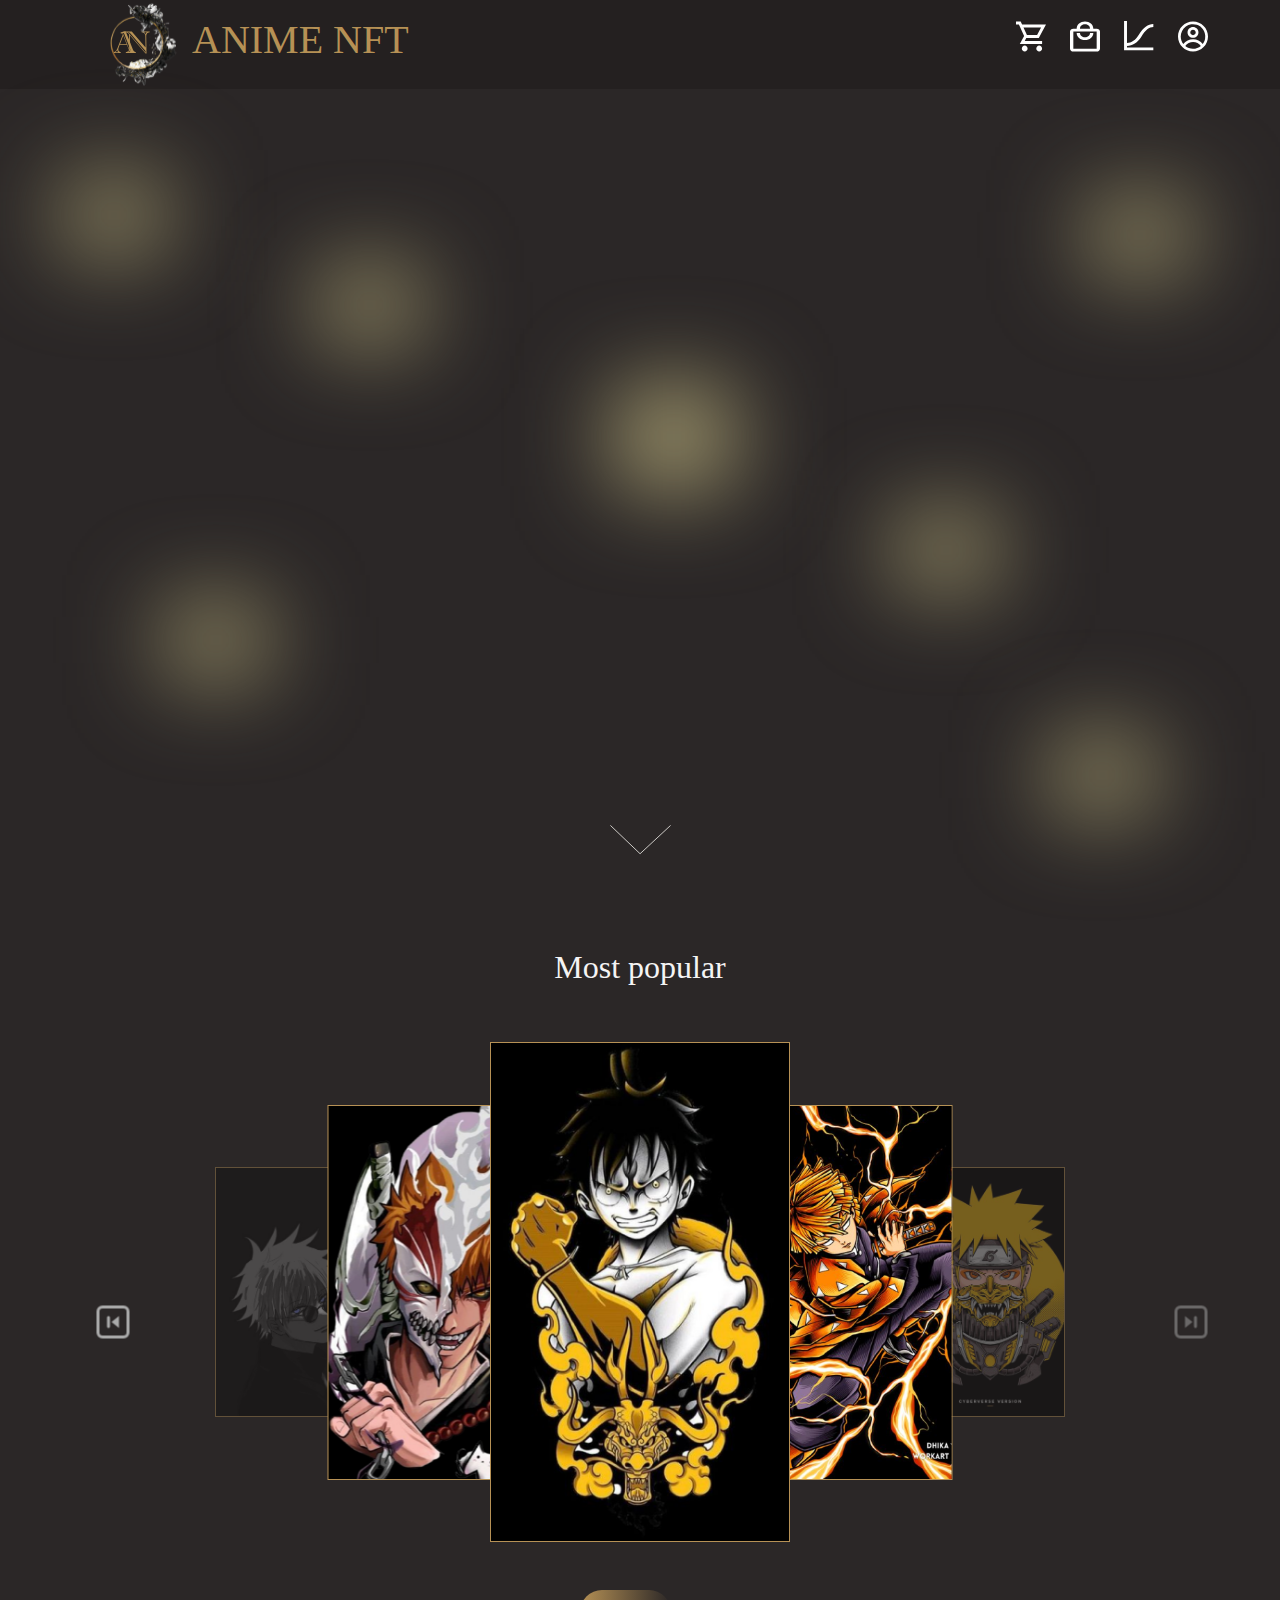
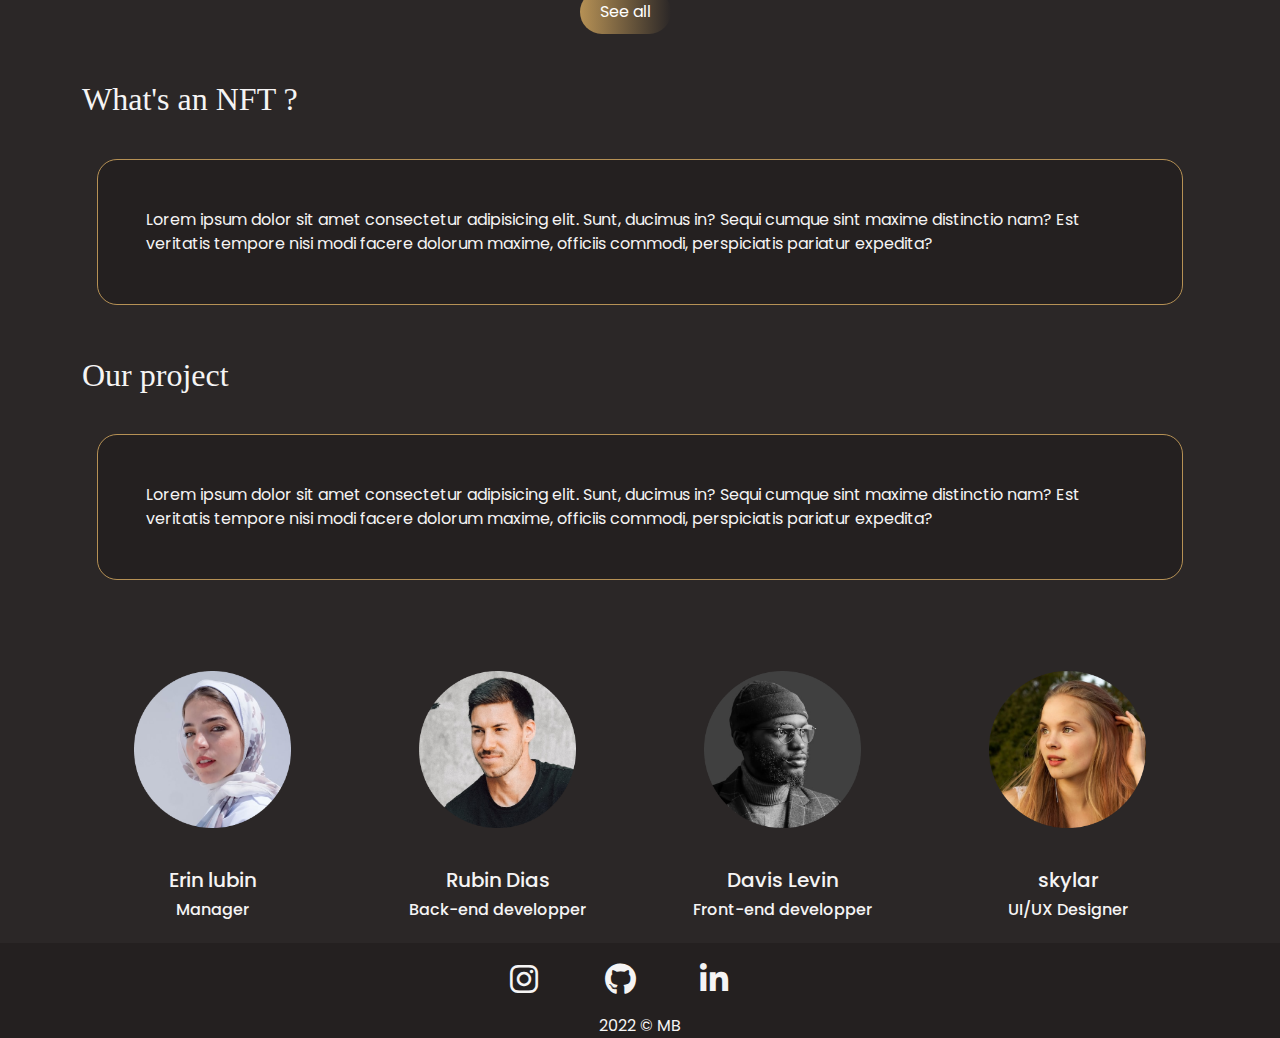
==== index.html @ fd5a93c1 "ajout du market place" ====
<!DOCTYPE html>
<html lang="en">

<head>
    <meta charset="UTF-8">
    <meta http-equiv="X-UA-Compatible" content="IE=edge">
    <meta name="viewport" content="width=device-width, initial-scale=1.0">
    <link rel="stylesheet" href="https://cdnjs.cloudflare.com/ajax/libs/font-awesome/6.1.1/css/all.min.css">
    <link rel="stylesheet" href="css/boostrap.css">
    <link rel="stylesheet" href="css/carousel.css" />
    <link rel="stylesheet" href="css/style.css">
    <title>Page d'accueil</title>
</head>

<body>
    <header class="position-relative">
        <nav class="mb-5">
            <div class="container  d-flex justify-content-between align-items-center ">
                <div class="d-flex align-items-center"> <img src="img/my-logo.svg" alt="logo">
                    <h1>Anime nft</h1>
                </div>
                <input type="checkbox" id="burger">
                <ul class="list-unstyled d-flex align-items-center gap-4">
                    <li><a href="#"><svg width="47" height="47" viewBox="0 0 47 47" fill="none"
                                xmlns="http://www.w3.org/2000/svg">
                                <path
                                    d="M13.6232 47C12.3744 47 11.3057 46.5402 10.4172 45.6206C9.52715 44.6994 9.08213 43.5925 9.08213 42.3C9.08213 41.0075 9.52715 39.9007 10.4172 38.9795C11.3057 38.0598 12.3744 37.6 13.6232 37.6C14.872 37.6 15.9406 38.0598 16.8292 38.9795C17.7192 39.9007 18.1643 41.0075 18.1643 42.3C18.1643 43.5925 17.7192 44.6994 16.8292 45.6206C15.9406 46.5402 14.872 47 13.6232 47ZM36.3285 47C35.0797 47 34.011 46.5402 33.1225 45.6206C32.2325 44.6994 31.7874 43.5925 31.7874 42.3C31.7874 41.0075 32.2325 39.9007 33.1225 38.9795C34.011 38.0598 35.0797 37.6 36.3285 37.6C37.5773 37.6 38.6467 38.0598 39.5368 38.9795C40.4253 39.9007 40.8696 41.0075 40.8696 42.3C40.8696 43.5925 40.4253 44.6994 39.5368 45.6206C38.6467 46.5402 37.5773 47 36.3285 47ZM11.6932 9.4L17.1425 21.15H33.0362L39.2802 9.4H11.6932ZM5.96014 35.25L12.715 22.56L4.54106 4.7H0V0H7.37923L9.53623 4.7H47L35.7041 25.85H16.1208L13.6232 30.55H40.8696V35.25H5.96014Z"
                                    fill="currentColor" />
                            </svg>
                        </a></li>

                    <li><a href="#"><svg width="47" height="47" viewBox="0 0 47 47" fill="none"
                                xmlns="http://www.w3.org/2000/svg">
                                <path
                                    d="M41.7778 11.1905H36.5556C36.5556 4.92381 30.8111 0 23.5 0C16.1889 0 10.4444 4.92381 10.4444 11.1905H5.22222C2.35 11.1905 0 13.2048 0 15.6667V42.5238C0 44.9857 2.35 47 5.22222 47H41.7778C44.65 47 47 44.9857 47 42.5238V15.6667C47 13.2048 44.65 11.1905 41.7778 11.1905ZM23.5 4.47619C27.9389 4.47619 31.3333 7.38571 31.3333 11.1905H15.6667C15.6667 7.38571 19.0611 4.47619 23.5 4.47619ZM41.7778 42.5238H5.22222V15.6667H41.7778V42.5238ZM23.5 24.619C19.0611 24.619 15.6667 21.7095 15.6667 17.9048H10.4444C10.4444 24.1714 16.1889 29.0952 23.5 29.0952C30.8111 29.0952 36.5556 24.1714 36.5556 17.9048H31.3333C31.3333 21.7095 27.9389 24.619 23.5 24.619Z"
                                    fill="currentColor" />
                            </svg>
                        </a></li>
                    <li><a href="#"><svg width="44" height="44" viewBox="0 0 47 47" fill="none"
                                xmlns="http://www.w3.org/2000/svg">
                                <path
                                    d="M4.68095 39.0711V41.3638H45.9492V45.9492H0.0955811V0.09552H4.68095V34.4858C11.559 34.4858 18.437 29.9004 23.2517 21.6467C30.1297 10.1833 37.6956 4.68089 45.9492 4.68089V9.26625C39.5297 9.26625 33.3395 14.0809 27.3785 24.1687C21.4175 33.5687 13.1639 39.0711 4.68095 39.0711Z"
                                    fill="currentColor" />
                            </svg>
                        </a></li>
                    <li><a href="#"><svg width="47" height="47" viewBox="0 0 47 47" fill="none"
                                xmlns="http://www.w3.org/2000/svg">
                                <path fill-rule="evenodd" clip-rule="evenodd"
                                    d="M32.045 17.0909C32.045 19.3573 31.1447 21.5308 29.5421 23.1334C27.9395 24.736 25.766 25.6363 23.4996 25.6363C21.2332 25.6363 19.0596 24.736 17.457 23.1334C15.8544 21.5308 14.9541 19.3573 14.9541 17.0909C14.9541 14.8245 15.8544 12.6509 17.457 11.0483C19.0596 9.44573 21.2332 8.54541 23.4996 8.54541C25.766 8.54541 27.9395 9.44573 29.5421 11.0483C31.1447 12.6509 32.045 14.8245 32.045 17.0909ZM27.7723 17.0909C27.7723 18.2241 27.3221 19.3108 26.5208 20.1121C25.7195 20.9134 24.6328 21.3636 23.4996 21.3636C22.3664 21.3636 21.2796 20.9134 20.4783 20.1121C19.677 19.3108 19.2268 18.2241 19.2268 17.0909C19.2268 15.9577 19.677 14.8709 20.4783 14.0696C21.2796 13.2683 22.3664 12.8181 23.4996 12.8181C24.6328 12.8181 25.7195 13.2683 26.5208 14.0696C27.3221 14.8709 27.7723 15.9577 27.7723 17.0909Z"
                                    fill="currentColor" />
                                <path fill-rule="evenodd" clip-rule="evenodd"
                                    d="M23.5 0C10.5216 0 0 10.5216 0 23.5C0 36.4784 10.5216 47 23.5 47C36.4784 47 47 36.4784 47 23.5C47 10.5216 36.4784 0 23.5 0ZM4.27273 23.5C4.27273 27.965 5.79595 32.0754 8.34891 35.3397C10.1418 32.9852 12.4548 31.0771 15.1072 29.7645C17.7595 28.4518 20.6795 27.7702 23.6389 27.7727C26.56 27.77 29.4432 28.434 32.0688 29.7142C34.6944 30.9945 36.9932 32.8571 38.79 35.1603C40.641 32.7325 41.8873 29.8989 42.4258 26.8938C42.9643 23.8887 42.7795 20.7986 41.8866 17.8792C40.9937 14.9597 39.4185 12.2949 37.2913 10.1051C35.164 7.91529 32.5459 6.26352 29.6535 5.28645C26.7612 4.30938 23.6777 4.0351 20.6583 4.48631C17.6389 4.93751 14.7704 6.10122 12.29 7.88116C9.80964 9.6611 7.78878 12.0061 6.39463 14.7221C5.00047 17.4381 4.27311 20.4471 4.27273 23.5ZM23.5 42.7273C19.0862 42.7339 14.8056 41.2155 11.3825 38.4289C12.7604 36.4565 14.5942 34.8461 16.7281 33.7346C18.8621 32.6232 21.2329 32.0437 23.6389 32.0455C26.0148 32.0436 28.357 32.6085 30.4708 33.6935C32.5846 34.7785 34.4091 36.3521 35.7926 38.2836C32.343 41.1607 27.9919 42.7336 23.5 42.7273Z"
                                    fill="currentColor" />
                            </svg>
                        </a></li>
                </ul>
            </div>
        </nav>

        <div class="container">
            <div class="blur"></div>
            <div class="blur"></div>
            <div class="blur"></div>
            <div class="blur"></div>
            <div class="blur"></div>
            <div class="blur"></div>
            <div class="blur"></div>


            <div id="text-header">
                <p class="anim-txt"></p>
                <p class="anim-txt"></p>
                <p class="anim-txt"></p>
            </div>
        </div>
        <img id="flèche" src="img/flèche_bas.svg" alt="flèche vers le bas">
    </header>
    <main>
        <section id="populaires" class="container">
            <div class="row">
                <h2 class="text-center mt-5">Most popular</h2>
                <div class="carousel mt-5 mb-5"></div>
            </div>
            <a class="main-btn" href="#">See all</a>
        </section>
        <section id="description" class="container">
            <h2>What's an NFT ?</h2>
            <article>
                <p class="boxs p-5">Lorem ipsum dolor sit amet consectetur adipisicing elit. Sunt, ducimus in? Sequi cumque sint maxime
                    distinctio nam? Est veritatis tempore nisi modi facere dolorum maxime, officiis commodi,
                    perspiciatis pariatur expedita?</p>
            </article>
            <h2>Our project</h2>
            <article>

                <p class="boxs p-5">Lorem ipsum dolor sit amet consectetur adipisicing elit. Sunt, ducimus in? Sequi cumque sint maxime
                    distinctio nam? Est veritatis tempore nisi modi facere dolorum maxime, officiis commodi,
                    perspiciatis pariatur expedita?</p>
            </article>
        </section>
        <section id="team" class="container">
            <ul class="list-unstyled row team-mob">
                <li class=" col-12 col-md-6 col-lg-3 text-center">
                    <img src="img/team/erin.png" alt="team-worker">
                    <h3>Erin lubin</h3>
                    <h4>Manager</h4>
                </li>
                <li class=" col-12 col-md-6 col-lg-3 text-center">
                    <img src="img/team/ruben.png" alt="team-worker">
                    <h3>Rubin Dias</h3>
                    <h4>Back-end developper</h4>
                </li>
                <li class=" col-12 col-md-6 col-lg-3 text-center">
                    <img src="img/team/davis.png" alt="team-worker">
                    <h3>Davis Levin</h3>
                    <h4>Front-end developper</h4>
                </li>
                <li class=" col-12 col-md-6 col-lg-3 text-center">
                    <img src="img/team/skylar.png" alt="team-worker">
                    <h3>skylar</h3>
                    <h4>UI/UX Designer</h4>
                </li>
            </ul>
        </section>
    </main>
    <footer>
        <div class="container">
        <ul class="list-unstyled row justify-content-center align-items-center">
            <li class="col-1"><i class="fa-brands fa-instagram"></i></li>
            <li class="col-1"><i class="fa-brands fa-github"></i></li>
            <li class="col-1"><i class="fa-brands fa-linkedin-in"></i></li>
        </ul>
        <p class="text-center">2022 © MB</p>
    </div>
    </footer>
    <script src="Js/script.js"></script>
    <script src="Js/carousel.js"></script>
    <script src="Js/TypeScript.js"></script>
</body>

</html>
---- css/boostrap.css ----
@charset "UTF-8";/*!
 * Bootstrap  v5.3.0-alpha1 (https://getbootstrap.com/)
 * Copyright 2011-2022 The Bootstrap Authors
 * Licensed under MIT (https://github.com/twbs/bootstrap/blob/main/LICENSE)
 */:root,[data-bs-theme=light]{--bs-blue:#0d6efd;--bs-indigo:#6610f2;--bs-purple:#6f42c1;--bs-pink:#d63384;--bs-red:#dc3545;--bs-orange:#fd7e14;--bs-yellow:#ffc107;--bs-green:#198754;--bs-teal:#20c997;--bs-cyan:#0dcaf0;--bs-black:#000;--bs-white:#fff;--bs-gray:#6c757d;--bs-gray-dark:#343a40;--bs-gray-100:#f8f9fa;--bs-gray-200:#e9ecef;--bs-gray-300:#dee2e6;--bs-gray-400:#ced4da;--bs-gray-500:#adb5bd;--bs-gray-600:#6c757d;--bs-gray-700:#495057;--bs-gray-800:#343a40;--bs-gray-900:#212529;--bs-primary:#0d6efd;--bs-secondary:#6c757d;--bs-success:#198754;--bs-info:#0dcaf0;--bs-warning:#ffc107;--bs-danger:#dc3545;--bs-light:#f8f9fa;--bs-dark:#212529;--bs-primary-rgb:13,110,253;--bs-secondary-rgb:108,117,125;--bs-success-rgb:25,135,84;--bs-info-rgb:13,202,240;--bs-warning-rgb:255,193,7;--bs-danger-rgb:220,53,69;--bs-light-rgb:248,249,250;--bs-dark-rgb:33,37,41;--bs-primary-text:#0a58ca;--bs-secondary-text:#6c757d;--bs-success-text:#146c43;--bs-info-text:#087990;--bs-warning-text:#997404;--bs-danger-text:#b02a37;--bs-light-text:#6c757d;--bs-dark-text:#495057;--bs-primary-bg-subtle:#cfe2ff;--bs-secondary-bg-subtle:#f8f9fa;--bs-success-bg-subtle:#d1e7dd;--bs-info-bg-subtle:#cff4fc;--bs-warning-bg-subtle:#fff3cd;--bs-danger-bg-subtle:#f8d7da;--bs-light-bg-subtle:#fcfcfd;--bs-dark-bg-subtle:#ced4da;--bs-primary-border-subtle:#9ec5fe;--bs-secondary-border-subtle:#e9ecef;--bs-success-border-subtle:#a3cfbb;--bs-info-border-subtle:#9eeaf9;--bs-warning-border-subtle:#ffe69c;--bs-danger-border-subtle:#f1aeb5;--bs-light-border-subtle:#e9ecef;--bs-dark-border-subtle:#adb5bd;--bs-white-rgb:255,255,255;--bs-black-rgb:0,0,0;--bs-body-color-rgb:33,37,41;--bs-body-bg-rgb:255,255,255;--bs-font-sans-serif:system-ui,-apple-system,"Segoe UI",Roboto,"Helvetica Neue","Noto Sans","Liberation Sans",Arial,sans-serif,"Apple Color Emoji","Segoe UI Emoji","Segoe UI Symbol","Noto Color Emoji";--bs-font-monospace:SFMono-Regular,Menlo,Monaco,Consolas,"Liberation Mono","Courier New",monospace;--bs-gradient:linear-gradient(180deg, rgba(255, 255, 255, 0.15), rgba(255, 255, 255, 0));--bs-body-font-family:var(--bs-font-sans-serif);--bs-body-font-size:1rem;--bs-body-font-weight:400;--bs-body-line-height:1.5;--bs-body-color:#212529;--bs-emphasis-color:#000;--bs-emphasis-color-rgb:0,0,0;--bs-secondary-color:rgba(33, 37, 41, 0.75);--bs-secondary-color-rgb:33,37,41;--bs-secondary-bg:#e9ecef;--bs-secondary-bg-rgb:233,236,239;--bs-tertiary-color:rgba(33, 37, 41, 0.5);--bs-tertiary-color-rgb:33,37,41;--bs-tertiary-bg:#f8f9fa;--bs-tertiary-bg-rgb:248,249,250;--bs-body-bg:#fff;--bs-body-bg-rgb:255,255,255;--bs-link-color:#0d6efd;--bs-link-color-rgb:13,110,253;--bs-link-decoration:underline;--bs-link-hover-color:#0a58ca;--bs-link-hover-color-rgb:10,88,202;--bs-code-color:#d63384;--bs-highlight-bg:#fff3cd;--bs-border-width:1px;--bs-border-style:solid;--bs-border-color:#dee2e6;--bs-border-color-translucent:rgba(0, 0, 0, 0.175);--bs-border-radius:0.375rem;--bs-border-radius-sm:0.25rem;--bs-border-radius-lg:0.5rem;--bs-border-radius-xl:1rem;--bs-border-radius-2xl:2rem;--bs-border-radius-pill:50rem;--bs-box-shadow:0 0.5rem 1rem rgba(var(--bs-body-color-rgb), 0.15);--bs-box-shadow-sm:0 0.125rem 0.25rem rgba(var(--bs-body-color-rgb), 0.075);--bs-box-shadow-lg:0 1rem 3rem rgba(var(--bs-body-color-rgb), 0.175);--bs-box-shadow-inset:inset 0 1px 2px rgba(var(--bs-body-color-rgb), 0.075);--bs-emphasis-color:#000;--bs-form-control-bg:var(--bs-body-bg);--bs-form-control-disabled-bg:var(--bs-secondary-bg);--bs-highlight-bg:#fff3cd;--bs-breakpoint-xs:0;--bs-breakpoint-sm:576px;--bs-breakpoint-md:768px;--bs-breakpoint-lg:992px;--bs-breakpoint-xl:1200px;--bs-breakpoint-xxl:1400px}[data-bs-theme=dark]{--bs-body-color:#adb5bd;--bs-body-color-rgb:173,181,189;--bs-body-bg:#212529;--bs-body-bg-rgb:33,37,41;--bs-emphasis-color:#f8f9fa;--bs-emphasis-color-rgb:248,249,250;--bs-secondary-color:rgba(173, 181, 189, 0.75);--bs-secondary-color-rgb:173,181,189;--bs-secondary-bg:#343a40;--bs-secondary-bg-rgb:52,58,64;--bs-tertiary-color:rgba(173, 181, 189, 0.5);--bs-tertiary-color-rgb:173,181,189;--bs-tertiary-bg:#2b3035;--bs-tertiary-bg-rgb:43,48,53;--bs-emphasis-color:#fff;--bs-primary-text:#6ea8fe;--bs-secondary-text:#dee2e6;--bs-success-text:#75b798;--bs-info-text:#6edff6;--bs-warning-text:#ffda6a;--bs-danger-text:#ea868f;--bs-light-text:#f8f9fa;--bs-dark-text:#dee2e6;--bs-primary-bg-subtle:#031633;--bs-secondary-bg-subtle:#212529;--bs-success-bg-subtle:#051b11;--bs-info-bg-subtle:#032830;--bs-warning-bg-subtle:#332701;--bs-danger-bg-subtle:#2c0b0e;--bs-light-bg-subtle:#343a40;--bs-dark-bg-subtle:#1a1d20;--bs-primary-border-subtle:#084298;--bs-secondary-border-subtle:#495057;--bs-success-border-subtle:#0f5132;--bs-info-border-subtle:#055160;--bs-warning-border-subtle:#664d03;--bs-danger-border-subtle:#842029;--bs-light-border-subtle:#495057;--bs-dark-border-subtle:#343a40;--bs-heading-color:#fff;--bs-link-color:#6ea8fe;--bs-link-hover-color:#9ec5fe;--bs-link-color-rgb:110,168,254;--bs-link-hover-color-rgb:158,197,254;--bs-code-color:#e685b5;--bs-border-color:#495057;--bs-border-color-translucent:rgba(255, 255, 255, 0.15)}*,::after,::before{box-sizing:border-box}@media (prefers-reduced-motion:no-preference){:root{scroll-behavior:smooth}}body{margin:0;font-family:var(--bs-body-font-family);font-size:var(--bs-body-font-size);font-weight:var(--bs-body-font-weight);line-height:var(--bs-body-line-height);color:var(--bs-body-color);text-align:var(--bs-body-text-align);background-color:var(--bs-body-bg);-webkit-text-size-adjust:100%;-webkit-tap-highlight-color:transparent}hr{margin:1rem 0;color:inherit;border:0;border-top:var(--bs-border-width) solid;opacity:.25}.h1,.h2,.h3,.h4,.h5,.h6,h1,h2,h3,h4,h5,h6{margin-top:0;margin-bottom:.5rem;font-weight:500;line-height:1.2;color:var(--bs-heading-color,inherit)}.h1,h1{font-size:calc(1.375rem + 1.5vw)}@media (min-width:1200px){.h1,h1{font-size:2.5rem}}.h2,h2{font-size:calc(1.325rem + .9vw)}@media (min-width:1200px){.h2,h2{font-size:2rem}}.h3,h3{font-size:calc(1.3rem + .6vw)}@media (min-width:1200px){.h3,h3{font-size:1.75rem}}.h4,h4{font-size:calc(1.275rem + .3vw)}@media (min-width:1200px){.h4,h4{font-size:1.5rem}}.h5,h5{font-size:1.25rem}.h6,h6{font-size:1rem}p{margin-top:0;margin-bottom:1rem}abbr[title]{-webkit-text-decoration:underline dotted;text-decoration:underline dotted;cursor:help;-webkit-text-decoration-skip-ink:none;text-decoration-skip-ink:none}address{margin-bottom:1rem;font-style:normal;line-height:inherit}ol,ul{padding-left:2rem}dl,ol,ul{margin-top:0;margin-bottom:1rem}ol ol,ol ul,ul ol,ul ul{margin-bottom:0}dt{font-weight:700}dd{margin-bottom:.5rem;margin-left:0}blockquote{margin:0 0 1rem}b,strong{font-weight:bolder}.small,small{font-size:.875em}.mark,mark{padding:.1875em;background-color:var(--bs-highlight-bg)}sub,sup{position:relative;font-size:.75em;line-height:0;vertical-align:baseline}sub{bottom:-.25em}sup{top:-.5em}a{color:rgba(var(--bs-link-color-rgb),var(--bs-link-opacity,1));text-decoration:underline}a:hover{--bs-link-color-rgb:var(--bs-link-hover-color-rgb)}a:not([href]):not([class]),a:not([href]):not([class]):hover{color:inherit;text-decoration:none}code,kbd,pre,samp{font-family:var(--bs-font-monospace);font-size:1em}pre{display:block;margin-top:0;margin-bottom:1rem;overflow:auto;font-size:.875em}pre code{font-size:inherit;color:inherit;word-break:normal}code{font-size:.875em;color:var(--bs-code-color);word-wrap:break-word}a>code{color:inherit}kbd{padding:.1875rem .375rem;font-size:.875em;color:var(--bs-body-bg);background-color:var(--bs-body-color);border-radius:.25rem}kbd kbd{padding:0;font-size:1em}figure{margin:0 0 1rem}img,svg{vertical-align:middle}table{caption-side:bottom;border-collapse:collapse}caption{padding-top:.5rem;padding-bottom:.5rem;color:var(--bs-secondary-color);text-align:left}th{text-align:inherit;text-align:-webkit-match-parent}tbody,td,tfoot,th,thead,tr{border-color:inherit;border-style:solid;border-width:0}label{display:inline-block}button{border-radius:0}button:focus:not(:focus-visible){outline:0}button,input,optgroup,select,textarea{margin:0;font-family:inherit;font-size:inherit;line-height:inherit}button,select{text-transform:none}[role=button]{cursor:pointer}select{word-wrap:normal}select:disabled{opacity:1}[list]:not([type=date]):not([type=datetime-local]):not([type=month]):not([type=week]):not([type=time])::-webkit-calendar-picker-indicator{display:none!important}[type=button],[type=reset],[type=submit],button{-webkit-appearance:button}[type=button]:not(:disabled),[type=reset]:not(:disabled),[type=submit]:not(:disabled),button:not(:disabled){cursor:pointer}::-moz-focus-inner{padding:0;border-style:none}textarea{resize:vertical}fieldset{min-width:0;padding:0;margin:0;border:0}legend{float:left;width:100%;padding:0;margin-bottom:.5rem;font-size:calc(1.275rem + .3vw);line-height:inherit}@media (min-width:1200px){legend{font-size:1.5rem}}legend+*{clear:left}::-webkit-datetime-edit-day-field,::-webkit-datetime-edit-fields-wrapper,::-webkit-datetime-edit-hour-field,::-webkit-datetime-edit-minute,::-webkit-datetime-edit-month-field,::-webkit-datetime-edit-text,::-webkit-datetime-edit-year-field{padding:0}::-webkit-inner-spin-button{height:auto}[type=search]{outline-offset:-2px;-webkit-appearance:textfield}::-webkit-search-decoration{-webkit-appearance:none}::-webkit-color-swatch-wrapper{padding:0}::-webkit-file-upload-button{font:inherit;-webkit-appearance:button}::file-selector-button{font:inherit;-webkit-appearance:button}output{display:inline-block}iframe{border:0}summary{display:list-item;cursor:pointer}progress{vertical-align:baseline}[hidden]{display:none!important}.lead{font-size:1.25rem;font-weight:300}.display-1{font-size:calc(1.625rem + 4.5vw);font-weight:300;line-height:1.2}@media (min-width:1200px){.display-1{font-size:5rem}}.display-2{font-size:calc(1.575rem + 3.9vw);font-weight:300;line-height:1.2}@media (min-width:1200px){.display-2{font-size:4.5rem}}.display-3{font-size:calc(1.525rem + 3.3vw);font-weight:300;line-height:1.2}@media (min-width:1200px){.display-3{font-size:4rem}}.display-4{font-size:calc(1.475rem + 2.7vw);font-weight:300;line-height:1.2}@media (min-width:1200px){.display-4{font-size:3.5rem}}.display-5{font-size:calc(1.425rem + 2.1vw);font-weight:300;line-height:1.2}@media (min-width:1200px){.display-5{font-size:3rem}}.display-6{font-size:calc(1.375rem + 1.5vw);font-weight:300;line-height:1.2}@media (min-width:1200px){.display-6{font-size:2.5rem}}.list-unstyled{padding-left:0;list-style:none}.list-inline{padding-left:0;list-style:none}.list-inline-item{display:inline-block}.list-inline-item:not(:last-child){margin-right:.5rem}.initialism{font-size:.875em;text-transform:uppercase}.blockquote{margin-bottom:1rem;font-size:1.25rem}.blockquote>:last-child{margin-bottom:0}.blockquote-footer{margin-top:-1rem;margin-bottom:1rem;font-size:.875em;color:#6c757d}.blockquote-footer::before{content:"— "}.img-fluid{max-width:100%;height:auto}.img-thumbnail{padding:.25rem;background-color:var(--bs-body-bg);border:var(--bs-border-width) solid var(--bs-border-color);border-radius:var(--bs-border-radius);max-width:100%;height:auto}.figure{display:inline-block}.figure-img{margin-bottom:.5rem;line-height:1}.figure-caption{font-size:.875em;color:var(--bs-secondary-color)}.container,.container-fluid,.container-lg,.container-md,.container-sm,.container-xl,.container-xxl{--bs-gutter-x:1.5rem;--bs-gutter-y:0;width:100%;padding-right:calc(var(--bs-gutter-x) * .5);padding-left:calc(var(--bs-gutter-x) * .5);margin-right:auto;margin-left:auto}@media (min-width:576px){.container,.container-sm{max-width:540px}}@media (min-width:768px){.container,.container-md,.container-sm{max-width:720px}}@media (min-width:992px){.container,.container-lg,.container-md,.container-sm{max-width:960px}}@media (min-width:1200px){.container,.container-lg,.container-md,.container-sm,.container-xl{max-width:1140px}}@media (min-width:1400px){.container,.container-lg,.container-md,.container-sm,.container-xl,.container-xxl{max-width:1320px}}.row{--bs-gutter-x:1.5rem;--bs-gutter-y:0;display:flex;flex-wrap:wrap;margin-top:calc(-1 * var(--bs-gutter-y));margin-right:calc(-.5 * var(--bs-gutter-x));margin-left:calc(-.5 * var(--bs-gutter-x))}.row>*{flex-shrink:0;width:100%;max-width:100%;padding-right:calc(var(--bs-gutter-x) * .5);padding-left:calc(var(--bs-gutter-x) * .5);margin-top:var(--bs-gutter-y)}.col{flex:1 0 0%}.row-cols-auto>*{flex:0 0 auto;width:auto}.row-cols-1>*{flex:0 0 auto;width:100%}.row-cols-2>*{flex:0 0 auto;width:50%}.row-cols-3>*{flex:0 0 auto;width:33.3333333333%}.row-cols-4>*{flex:0 0 auto;width:25%}.row-cols-5>*{flex:0 0 auto;width:20%}.row-cols-6>*{flex:0 0 auto;width:16.6666666667%}.col-auto{flex:0 0 auto;width:auto}.col-1{flex:0 0 auto;width:8.33333333%}.col-2{flex:0 0 auto;width:16.66666667%}.col-3{flex:0 0 auto;width:25%}.col-4{flex:0 0 auto;width:33.33333333%}.col-5{flex:0 0 auto;width:41.66666667%}.col-6{flex:0 0 auto;width:50%}.col-7{flex:0 0 auto;width:58.33333333%}.col-8{flex:0 0 auto;width:66.66666667%}.col-9{flex:0 0 auto;width:75%}.col-10{flex:0 0 auto;width:83.33333333%}.col-11{flex:0 0 auto;width:91.66666667%}.col-12{flex:0 0 auto;width:100%}.offset-1{margin-left:8.33333333%}.offset-2{margin-left:16.66666667%}.offset-3{margin-left:25%}.offset-4{margin-left:33.33333333%}.offset-5{margin-left:41.66666667%}.offset-6{margin-left:50%}.offset-7{margin-left:58.33333333%}.offset-8{margin-left:66.66666667%}.offset-9{margin-left:75%}.offset-10{margin-left:83.33333333%}.offset-11{margin-left:91.66666667%}.g-0,.gx-0{--bs-gutter-x:0}.g-0,.gy-0{--bs-gutter-y:0}.g-1,.gx-1{--bs-gutter-x:0.25rem}.g-1,.gy-1{--bs-gutter-y:0.25rem}.g-2,.gx-2{--bs-gutter-x:0.5rem}.g-2,.gy-2{--bs-gutter-y:0.5rem}.g-3,.gx-3{--bs-gutter-x:1rem}.g-3,.gy-3{--bs-gutter-y:1rem}.g-4,.gx-4{--bs-gutter-x:1.5rem}.g-4,.gy-4{--bs-gutter-y:1.5rem}.g-5,.gx-5{--bs-gutter-x:3rem}.g-5,.gy-5{--bs-gutter-y:3rem}@media (min-width:576px){.col-sm{flex:1 0 0%}.row-cols-sm-auto>*{flex:0 0 auto;width:auto}.row-cols-sm-1>*{flex:0 0 auto;width:100%}.row-cols-sm-2>*{flex:0 0 auto;width:50%}.row-cols-sm-3>*{flex:0 0 auto;width:33.3333333333%}.row-cols-sm-4>*{flex:0 0 auto;width:25%}.row-cols-sm-5>*{flex:0 0 auto;width:20%}.row-cols-sm-6>*{flex:0 0 auto;width:16.6666666667%}.col-sm-auto{flex:0 0 auto;width:auto}.col-sm-1{flex:0 0 auto;width:8.33333333%}.col-sm-2{flex:0 0 auto;width:16.66666667%}.col-sm-3{flex:0 0 auto;width:25%}.col-sm-4{flex:0 0 auto;width:33.33333333%}.col-sm-5{flex:0 0 auto;width:41.66666667%}.col-sm-6{flex:0 0 auto;width:50%}.col-sm-7{flex:0 0 auto;width:58.33333333%}.col-sm-8{flex:0 0 auto;width:66.66666667%}.col-sm-9{flex:0 0 auto;width:75%}.col-sm-10{flex:0 0 auto;width:83.33333333%}.col-sm-11{flex:0 0 auto;width:91.66666667%}.col-sm-12{flex:0 0 auto;width:100%}.offset-sm-0{margin-left:0}.offset-sm-1{margin-left:8.33333333%}.offset-sm-2{margin-left:16.66666667%}.offset-sm-3{margin-left:25%}.offset-sm-4{margin-left:33.33333333%}.offset-sm-5{margin-left:41.66666667%}.offset-sm-6{margin-left:50%}.offset-sm-7{margin-left:58.33333333%}.offset-sm-8{margin-left:66.66666667%}.offset-sm-9{margin-left:75%}.offset-sm-10{margin-left:83.33333333%}.offset-sm-11{margin-left:91.66666667%}.g-sm-0,.gx-sm-0{--bs-gutter-x:0}.g-sm-0,.gy-sm-0{--bs-gutter-y:0}.g-sm-1,.gx-sm-1{--bs-gutter-x:0.25rem}.g-sm-1,.gy-sm-1{--bs-gutter-y:0.25rem}.g-sm-2,.gx-sm-2{--bs-gutter-x:0.5rem}.g-sm-2,.gy-sm-2{--bs-gutter-y:0.5rem}.g-sm-3,.gx-sm-3{--bs-gutter-x:1rem}.g-sm-3,.gy-sm-3{--bs-gutter-y:1rem}.g-sm-4,.gx-sm-4{--bs-gutter-x:1.5rem}.g-sm-4,.gy-sm-4{--bs-gutter-y:1.5rem}.g-sm-5,.gx-sm-5{--bs-gutter-x:3rem}.g-sm-5,.gy-sm-5{--bs-gutter-y:3rem}}@media (min-width:768px){.col-md{flex:1 0 0%}.row-cols-md-auto>*{flex:0 0 auto;width:auto}.row-cols-md-1>*{flex:0 0 auto;width:100%}.row-cols-md-2>*{flex:0 0 auto;width:50%}.row-cols-md-3>*{flex:0 0 auto;width:33.3333333333%}.row-cols-md-4>*{flex:0 0 auto;width:25%}.row-cols-md-5>*{flex:0 0 auto;width:20%}.row-cols-md-6>*{flex:0 0 auto;width:16.6666666667%}.col-md-auto{flex:0 0 auto;width:auto}.col-md-1{flex:0 0 auto;width:8.33333333%}.col-md-2{flex:0 0 auto;width:16.66666667%}.col-md-3{flex:0 0 auto;width:25%}.col-md-4{flex:0 0 auto;width:33.33333333%}.col-md-5{flex:0 0 auto;width:41.66666667%}.col-md-6{flex:0 0 auto;width:50%}.col-md-7{flex:0 0 auto;width:58.33333333%}.col-md-8{flex:0 0 auto;width:66.66666667%}.col-md-9{flex:0 0 auto;width:75%}.col-md-10{flex:0 0 auto;width:83.33333333%}.col-md-11{flex:0 0 auto;width:91.66666667%}.col-md-12{flex:0 0 auto;width:100%}.offset-md-0{margin-left:0}.offset-md-1{margin-left:8.33333333%}.offset-md-2{margin-left:16.66666667%}.offset-md-3{margin-left:25%}.offset-md-4{margin-left:33.33333333%}.offset-md-5{margin-left:41.66666667%}.offset-md-6{margin-left:50%}.offset-md-7{margin-left:58.33333333%}.offset-md-8{margin-left:66.66666667%}.offset-md-9{margin-left:75%}.offset-md-10{margin-left:83.33333333%}.offset-md-11{margin-left:91.66666667%}.g-md-0,.gx-md-0{--bs-gutter-x:0}.g-md-0,.gy-md-0{--bs-gutter-y:0}.g-md-1,.gx-md-1{--bs-gutter-x:0.25rem}.g-md-1,.gy-md-1{--bs-gutter-y:0.25rem}.g-md-2,.gx-md-2{--bs-gutter-x:0.5rem}.g-md-2,.gy-md-2{--bs-gutter-y:0.5rem}.g-md-3,.gx-md-3{--bs-gutter-x:1rem}.g-md-3,.gy-md-3{--bs-gutter-y:1rem}.g-md-4,.gx-md-4{--bs-gutter-x:1.5rem}.g-md-4,.gy-md-4{--bs-gutter-y:1.5rem}.g-md-5,.gx-md-5{--bs-gutter-x:3rem}.g-md-5,.gy-md-5{--bs-gutter-y:3rem}}@media (min-width:992px){.col-lg{flex:1 0 0%}.row-cols-lg-auto>*{flex:0 0 auto;width:auto}.row-cols-lg-1>*{flex:0 0 auto;width:100%}.row-cols-lg-2>*{flex:0 0 auto;width:50%}.row-cols-lg-3>*{flex:0 0 auto;width:33.3333333333%}.row-cols-lg-4>*{flex:0 0 auto;width:25%}.row-cols-lg-5>*{flex:0 0 auto;width:20%}.row-cols-lg-6>*{flex:0 0 auto;width:16.6666666667%}.col-lg-auto{flex:0 0 auto;width:auto}.col-lg-1{flex:0 0 auto;width:8.33333333%}.col-lg-2{flex:0 0 auto;width:16.66666667%}.col-lg-3{flex:0 0 auto;width:25%}.col-lg-4{flex:0 0 auto;width:33.33333333%}.col-lg-5{flex:0 0 auto;width:41.66666667%}.col-lg-6{flex:0 0 auto;width:50%}.col-lg-7{flex:0 0 auto;width:58.33333333%}.col-lg-8{flex:0 0 auto;width:66.66666667%}.col-lg-9{flex:0 0 auto;width:75%}.col-lg-10{flex:0 0 auto;width:83.33333333%}.col-lg-11{flex:0 0 auto;width:91.66666667%}.col-lg-12{flex:0 0 auto;width:100%}.offset-lg-0{margin-left:0}.offset-lg-1{margin-left:8.33333333%}.offset-lg-2{margin-left:16.66666667%}.offset-lg-3{margin-left:25%}.offset-lg-4{margin-left:33.33333333%}.offset-lg-5{margin-left:41.66666667%}.offset-lg-6{margin-left:50%}.offset-lg-7{margin-left:58.33333333%}.offset-lg-8{margin-left:66.66666667%}.offset-lg-9{margin-left:75%}.offset-lg-10{margin-left:83.33333333%}.offset-lg-11{margin-left:91.66666667%}.g-lg-0,.gx-lg-0{--bs-gutter-x:0}.g-lg-0,.gy-lg-0{--bs-gutter-y:0}.g-lg-1,.gx-lg-1{--bs-gutter-x:0.25rem}.g-lg-1,.gy-lg-1{--bs-gutter-y:0.25rem}.g-lg-2,.gx-lg-2{--bs-gutter-x:0.5rem}.g-lg-2,.gy-lg-2{--bs-gutter-y:0.5rem}.g-lg-3,.gx-lg-3{--bs-gutter-x:1rem}.g-lg-3,.gy-lg-3{--bs-gutter-y:1rem}.g-lg-4,.gx-lg-4{--bs-gutter-x:1.5rem}.g-lg-4,.gy-lg-4{--bs-gutter-y:1.5rem}.g-lg-5,.gx-lg-5{--bs-gutter-x:3rem}.g-lg-5,.gy-lg-5{--bs-gutter-y:3rem}}@media (min-width:1200px){.col-xl{flex:1 0 0%}.row-cols-xl-auto>*{flex:0 0 auto;width:auto}.row-cols-xl-1>*{flex:0 0 auto;width:100%}.row-cols-xl-2>*{flex:0 0 auto;width:50%}.row-cols-xl-3>*{flex:0 0 auto;width:33.3333333333%}.row-cols-xl-4>*{flex:0 0 auto;width:25%}.row-cols-xl-5>*{flex:0 0 auto;width:20%}.row-cols-xl-6>*{flex:0 0 auto;width:16.6666666667%}.col-xl-auto{flex:0 0 auto;width:auto}.col-xl-1{flex:0 0 auto;width:8.33333333%}.col-xl-2{flex:0 0 auto;width:16.66666667%}.col-xl-3{flex:0 0 auto;width:25%}.col-xl-4{flex:0 0 auto;width:33.33333333%}.col-xl-5{flex:0 0 auto;width:41.66666667%}.col-xl-6{flex:0 0 auto;width:50%}.col-xl-7{flex:0 0 auto;width:58.33333333%}.col-xl-8{flex:0 0 auto;width:66.66666667%}.col-xl-9{flex:0 0 auto;width:75%}.col-xl-10{flex:0 0 auto;width:83.33333333%}.col-xl-11{flex:0 0 auto;width:91.66666667%}.col-xl-12{flex:0 0 auto;width:100%}.offset-xl-0{margin-left:0}.offset-xl-1{margin-left:8.33333333%}.offset-xl-2{margin-left:16.66666667%}.offset-xl-3{margin-left:25%}.offset-xl-4{margin-left:33.33333333%}.offset-xl-5{margin-left:41.66666667%}.offset-xl-6{margin-left:50%}.offset-xl-7{margin-left:58.33333333%}.offset-xl-8{margin-left:66.66666667%}.offset-xl-9{margin-left:75%}.offset-xl-10{margin-left:83.33333333%}.offset-xl-11{margin-left:91.66666667%}.g-xl-0,.gx-xl-0{--bs-gutter-x:0}.g-xl-0,.gy-xl-0{--bs-gutter-y:0}.g-xl-1,.gx-xl-1{--bs-gutter-x:0.25rem}.g-xl-1,.gy-xl-1{--bs-gutter-y:0.25rem}.g-xl-2,.gx-xl-2{--bs-gutter-x:0.5rem}.g-xl-2,.gy-xl-2{--bs-gutter-y:0.5rem}.g-xl-3,.gx-xl-3{--bs-gutter-x:1rem}.g-xl-3,.gy-xl-3{--bs-gutter-y:1rem}.g-xl-4,.gx-xl-4{--bs-gutter-x:1.5rem}.g-xl-4,.gy-xl-4{--bs-gutter-y:1.5rem}.g-xl-5,.gx-xl-5{--bs-gutter-x:3rem}.g-xl-5,.gy-xl-5{--bs-gutter-y:3rem}}@media (min-width:1400px){.col-xxl{flex:1 0 0%}.row-cols-xxl-auto>*{flex:0 0 auto;width:auto}.row-cols-xxl-1>*{flex:0 0 auto;width:100%}.row-cols-xxl-2>*{flex:0 0 auto;width:50%}.row-cols-xxl-3>*{flex:0 0 auto;width:33.3333333333%}.row-cols-xxl-4>*{flex:0 0 auto;width:25%}.row-cols-xxl-5>*{flex:0 0 auto;width:20%}.row-cols-xxl-6>*{flex:0 0 auto;width:16.6666666667%}.col-xxl-auto{flex:0 0 auto;width:auto}.col-xxl-1{flex:0 0 auto;width:8.33333333%}.col-xxl-2{flex:0 0 auto;width:16.66666667%}.col-xxl-3{flex:0 0 auto;width:25%}.col-xxl-4{flex:0 0 auto;width:33.33333333%}.col-xxl-5{flex:0 0 auto;width:41.66666667%}.col-xxl-6{flex:0 0 auto;width:50%}.col-xxl-7{flex:0 0 auto;width:58.33333333%}.col-xxl-8{flex:0 0 auto;width:66.66666667%}.col-xxl-9{flex:0 0 auto;width:75%}.col-xxl-10{flex:0 0 auto;width:83.33333333%}.col-xxl-11{flex:0 0 auto;width:91.66666667%}.col-xxl-12{flex:0 0 auto;width:100%}.offset-xxl-0{margin-left:0}.offset-xxl-1{margin-left:8.33333333%}.offset-xxl-2{margin-left:16.66666667%}.offset-xxl-3{margin-left:25%}.offset-xxl-4{margin-left:33.33333333%}.offset-xxl-5{margin-left:41.66666667%}.offset-xxl-6{margin-left:50%}.offset-xxl-7{margin-left:58.33333333%}.offset-xxl-8{margin-left:66.66666667%}.offset-xxl-9{margin-left:75%}.offset-xxl-10{margin-left:83.33333333%}.offset-xxl-11{margin-left:91.66666667%}.g-xxl-0,.gx-xxl-0{--bs-gutter-x:0}.g-xxl-0,.gy-xxl-0{--bs-gutter-y:0}.g-xxl-1,.gx-xxl-1{--bs-gutter-x:0.25rem}.g-xxl-1,.gy-xxl-1{--bs-gutter-y:0.25rem}.g-xxl-2,.gx-xxl-2{--bs-gutter-x:0.5rem}.g-xxl-2,.gy-xxl-2{--bs-gutter-y:0.5rem}.g-xxl-3,.gx-xxl-3{--bs-gutter-x:1rem}.g-xxl-3,.gy-xxl-3{--bs-gutter-y:1rem}.g-xxl-4,.gx-xxl-4{--bs-gutter-x:1.5rem}.g-xxl-4,.gy-xxl-4{--bs-gutter-y:1.5rem}.g-xxl-5,.gx-xxl-5{--bs-gutter-x:3rem}.g-xxl-5,.gy-xxl-5{--bs-gutter-y:3rem}}.table{--bs-table-color:var(--bs-body-color);--bs-table-bg:transparent;--bs-table-border-color:var(--bs-border-color);--bs-table-accent-bg:transparent;--bs-table-striped-color:var(--bs-body-color);--bs-table-striped-bg:rgba(0, 0, 0, 0.05);--bs-table-active-color:var(--bs-body-color);--bs-table-active-bg:rgba(0, 0, 0, 0.1);--bs-table-hover-color:var(--bs-body-color);--bs-table-hover-bg:rgba(0, 0, 0, 0.075);width:100%;margin-bottom:1rem;color:var(--bs-table-color);vertical-align:top;border-color:var(--bs-table-border-color)}.table>:not(caption)>*>*{padding:.5rem .5rem;background-color:var(--bs-table-bg);border-bottom-width:var(--bs-border-width);box-shadow:inset 0 0 0 9999px var(--bs-table-accent-bg)}.table>tbody{vertical-align:inherit}.table>thead{vertical-align:bottom}.table-group-divider{border-top:calc(var(--bs-border-width) * 2) solid currentcolor}.caption-top{caption-side:top}.table-sm>:not(caption)>*>*{padding:.25rem .25rem}.table-bordered>:not(caption)>*{border-width:var(--bs-border-width) 0}.table-bordered>:not(caption)>*>*{border-width:0 var(--bs-border-width)}.table-borderless>:not(caption)>*>*{border-bottom-width:0}.table-borderless>:not(:first-child){border-top-width:0}.table-striped>tbody>tr:nth-of-type(odd)>*{--bs-table-accent-bg:var(--bs-table-striped-bg);color:var(--bs-table-striped-color)}.table-striped-columns>:not(caption)>tr>:nth-child(2n){--bs-table-accent-bg:var(--bs-table-striped-bg);color:var(--bs-table-striped-color)}.table-active{--bs-table-accent-bg:var(--bs-table-active-bg);color:var(--bs-table-active-color)}.table-hover>tbody>tr:hover>*{--bs-table-accent-bg:var(--bs-table-hover-bg);color:var(--bs-table-hover-color)}.table-primary{--bs-table-color:#000;--bs-table-bg:#cfe2ff;--bs-table-border-color:#bacbe6;--bs-table-striped-bg:#c5d7f2;--bs-table-striped-color:#000;--bs-table-active-bg:#bacbe6;--bs-table-active-color:#000;--bs-table-hover-bg:#bfd1ec;--bs-table-hover-color:#000;color:var(--bs-table-color);border-color:var(--bs-table-border-color)}.table-secondary{--bs-table-color:#000;--bs-table-bg:#e2e3e5;--bs-table-border-color:#cbccce;--bs-table-striped-bg:#d7d8da;--bs-table-striped-color:#000;--bs-table-active-bg:#cbccce;--bs-table-active-color:#000;--bs-table-hover-bg:#d1d2d4;--bs-table-hover-color:#000;color:var(--bs-table-color);border-color:var(--bs-table-border-color)}.table-success{--bs-table-color:#000;--bs-table-bg:#d1e7dd;--bs-table-border-color:#bcd0c7;--bs-table-striped-bg:#c7dbd2;--bs-table-striped-color:#000;--bs-table-active-bg:#bcd0c7;--bs-table-active-color:#000;--bs-table-hover-bg:#c1d6cc;--bs-table-hover-color:#000;color:var(--bs-table-color);border-color:var(--bs-table-border-color)}.table-info{--bs-table-color:#000;--bs-table-bg:#cff4fc;--bs-table-border-color:#badce3;--bs-table-striped-bg:#c5e8ef;--bs-table-striped-color:#000;--bs-table-active-bg:#badce3;--bs-table-active-color:#000;--bs-table-hover-bg:#bfe2e9;--bs-table-hover-color:#000;color:var(--bs-table-color);border-color:var(--bs-table-border-color)}.table-warning{--bs-table-color:#000;--bs-table-bg:#fff3cd;--bs-table-border-color:#e6dbb9;--bs-table-striped-bg:#f2e7c3;--bs-table-striped-color:#000;--bs-table-active-bg:#e6dbb9;--bs-table-active-color:#000;--bs-table-hover-bg:#ece1be;--bs-table-hover-color:#000;color:var(--bs-table-color);border-color:var(--bs-table-border-color)}.table-danger{--bs-table-color:#000;--bs-table-bg:#f8d7da;--bs-table-border-color:#dfc2c4;--bs-table-striped-bg:#eccccf;--bs-table-striped-color:#000;--bs-table-active-bg:#dfc2c4;--bs-table-active-color:#000;--bs-table-hover-bg:#e5c7ca;--bs-table-hover-color:#000;color:var(--bs-table-color);border-color:var(--bs-table-border-color)}.table-light{--bs-table-color:#000;--bs-table-bg:#f8f9fa;--bs-table-border-color:#dfe0e1;--bs-table-striped-bg:#ecedee;--bs-table-striped-color:#000;--bs-table-active-bg:#dfe0e1;--bs-table-active-color:#000;--bs-table-hover-bg:#e5e6e7;--bs-table-hover-color:#000;color:var(--bs-table-color);border-color:var(--bs-table-border-color)}.table-dark{--bs-table-color:#fff;--bs-table-bg:#212529;--bs-table-border-color:#373b3e;--bs-table-striped-bg:#2c3034;--bs-table-striped-color:#fff;--bs-table-active-bg:#373b3e;--bs-table-active-color:#fff;--bs-table-hover-bg:#323539;--bs-table-hover-color:#fff;color:var(--bs-table-color);border-color:var(--bs-table-border-color)}.table-responsive{overflow-x:auto;-webkit-overflow-scrolling:touch}@media (max-width:575.98px){.table-responsive-sm{overflow-x:auto;-webkit-overflow-scrolling:touch}}@media (max-width:767.98px){.table-responsive-md{overflow-x:auto;-webkit-overflow-scrolling:touch}}@media (max-width:991.98px){.table-responsive-lg{overflow-x:auto;-webkit-overflow-scrolling:touch}}@media (max-width:1199.98px){.table-responsive-xl{overflow-x:auto;-webkit-overflow-scrolling:touch}}@media (max-width:1399.98px){.table-responsive-xxl{overflow-x:auto;-webkit-overflow-scrolling:touch}}.form-label{margin-bottom:.5rem}.col-form-label{padding-top:calc(.375rem + var(--bs-border-width));padding-bottom:calc(.375rem + var(--bs-border-width));margin-bottom:0;font-size:inherit;line-height:1.5}.col-form-label-lg{padding-top:calc(.5rem + var(--bs-border-width));padding-bottom:calc(.5rem + var(--bs-border-width));font-size:1.25rem}.col-form-label-sm{padding-top:calc(.25rem + var(--bs-border-width));padding-bottom:calc(.25rem + var(--bs-border-width));font-size:.875rem}.form-text{margin-top:.25rem;font-size:.875em;color:var(--bs-secondary-color)}.form-control{display:block;width:100%;padding:.375rem .75rem;font-size:1rem;font-weight:400;line-height:1.5;color:var(--bs-body-color);background-color:var(--bs-form-control-bg);background-clip:padding-box;border:var(--bs-border-width) solid var(--bs-border-color);-webkit-appearance:none;-moz-appearance:none;appearance:none;border-radius:.375rem;transition:border-color .15s ease-in-out,box-shadow .15s ease-in-out}@media (prefers-reduced-motion:reduce){.form-control{transition:none}}.form-control[type=file]{overflow:hidden}.form-control[type=file]:not(:disabled):not([readonly]){cursor:pointer}.form-control:focus{color:var(--bs-body-color);background-color:var(--bs-form-control-bg);border-color:#86b7fe;outline:0;box-shadow:0 0 0 .25rem rgba(13,110,253,.25)}.form-control::-webkit-date-and-time-value{height:1.5em}.form-control::-webkit-datetime-edit{display:block;padding:0}.form-control::-moz-placeholder{color:var(--bs-secondary-color);opacity:1}.form-control::placeholder{color:var(--bs-secondary-color);opacity:1}.form-control:disabled{background-color:var(--bs-form-control-disabled-bg);opacity:1}.form-control::-webkit-file-upload-button{padding:.375rem .75rem;margin:-.375rem -.75rem;-webkit-margin-end:.75rem;margin-inline-end:.75rem;color:var(--bs-body-color);background-color:var(--bs-tertiary-bg);pointer-events:none;border-color:inherit;border-style:solid;border-width:0;border-inline-end-width:var(--bs-border-width);border-radius:0;-webkit-transition:color .15s ease-in-out,background-color .15s ease-in-out,border-color .15s ease-in-out,box-shadow .15s ease-in-out;transition:color .15s ease-in-out,background-color .15s ease-in-out,border-color .15s ease-in-out,box-shadow .15s ease-in-out}.form-control::file-selector-button{padding:.375rem .75rem;margin:-.375rem -.75rem;-webkit-margin-end:.75rem;margin-inline-end:.75rem;color:var(--bs-body-color);background-color:var(--bs-tertiary-bg);pointer-events:none;border-color:inherit;border-style:solid;border-width:0;border-inline-end-width:var(--bs-border-width);border-radius:0;transition:color .15s ease-in-out,background-color .15s ease-in-out,border-color .15s ease-in-out,box-shadow .15s ease-in-out}@media (prefers-reduced-motion:reduce){.form-control::-webkit-file-upload-button{-webkit-transition:none;transition:none}.form-control::file-selector-button{transition:none}}.form-control:hover:not(:disabled):not([readonly])::-webkit-file-upload-button{background-color:var(--bs-secondary-bg)}.form-control:hover:not(:disabled):not([readonly])::file-selector-button{background-color:var(--bs-secondary-bg)}.form-control-plaintext{display:block;width:100%;padding:.375rem 0;margin-bottom:0;line-height:1.5;color:var(--bs-body-color);background-color:transparent;border:solid transparent;border-width:var(--bs-border-width) 0}.form-control-plaintext:focus{outline:0}.form-control-plaintext.form-control-lg,.form-control-plaintext.form-control-sm{padding-right:0;padding-left:0}.form-control-sm{min-height:calc(1.5em + .5rem + calc(var(--bs-border-width) * 2));padding:.25rem .5rem;font-size:.875rem;border-radius:.25rem}.form-control-sm::-webkit-file-upload-button{padding:.25rem .5rem;margin:-.25rem -.5rem;-webkit-margin-end:.5rem;margin-inline-end:.5rem}.form-control-sm::file-selector-button{padding:.25rem .5rem;margin:-.25rem -.5rem;-webkit-margin-end:.5rem;margin-inline-end:.5rem}.form-control-lg{min-height:calc(1.5em + 1rem + calc(var(--bs-border-width) * 2));padding:.5rem 1rem;font-size:1.25rem;border-radius:.5rem}.form-control-lg::-webkit-file-upload-button{padding:.5rem 1rem;margin:-.5rem -1rem;-webkit-margin-end:1rem;margin-inline-end:1rem}.form-control-lg::file-selector-button{padding:.5rem 1rem;margin:-.5rem -1rem;-webkit-margin-end:1rem;margin-inline-end:1rem}textarea.form-control{min-height:calc(1.5em + .75rem + calc(var(--bs-border-width) * 2))}textarea.form-control-sm{min-height:calc(1.5em + .5rem + calc(var(--bs-border-width) * 2))}textarea.form-control-lg{min-height:calc(1.5em + 1rem + calc(var(--bs-border-width) * 2))}.form-control-color{width:3rem;height:calc(1.5em + .75rem + calc(var(--bs-border-width) * 2));padding:.375rem}.form-control-color:not(:disabled):not([readonly]){cursor:pointer}.form-control-color::-moz-color-swatch{border:0!important;border-radius:.375rem}.form-control-color::-webkit-color-swatch{border-radius:.375rem}.form-control-color.form-control-sm{height:calc(1.5em + .5rem + calc(var(--bs-border-width) * 2))}.form-control-color.form-control-lg{height:calc(1.5em + 1rem + calc(var(--bs-border-width) * 2))}.form-select{--bs-form-select-bg-img:url("data:image/svg+xml,%3csvg xmlns='http://www.w3.org/2000/svg' viewBox='0 0 16 16'%3e%3cpath fill='none' stroke='%23343a40' stroke-linecap='round' stroke-linejoin='round' stroke-width='2' d='m2 5 6 6 6-6'/%3e%3c/svg%3e");display:block;width:100%;padding:.375rem 2.25rem .375rem .75rem;-moz-padding-start:calc(0.75rem - 3px);font-size:1rem;font-weight:400;line-height:1.5;color:var(--bs-body-color);background-color:var(--bs-form-control-bg);background-image:var(--bs-form-select-bg-img),var(--bs-form-select-bg-icon,none);background-repeat:no-repeat;background-position:right .75rem center;background-size:16px 12px;border:var(--bs-border-width) solid var(--bs-border-color);border-radius:.375rem;transition:border-color .15s ease-in-out,box-shadow .15s ease-in-out;-webkit-appearance:none;-moz-appearance:none;appearance:none}@media (prefers-reduced-motion:reduce){.form-select{transition:none}}.form-select:focus{border-color:#86b7fe;outline:0;box-shadow:0 0 0 .25rem rgba(13,110,253,.25)}.form-select[multiple],.form-select[size]:not([size="1"]){padding-right:.75rem;background-image:none}.form-select:disabled{background-color:var(--bs-form-control-disabled-bg)}.form-select:-moz-focusring{color:transparent;text-shadow:0 0 0 var(--bs-body-color)}.form-select-sm{padding-top:.25rem;padding-bottom:.25rem;padding-left:.5rem;font-size:.875rem;border-radius:.25rem}.form-select-lg{padding-top:.5rem;padding-bottom:.5rem;padding-left:1rem;font-size:1.25rem;border-radius:.5rem}[data-bs-theme=dark] .form-select{--bs-form-select-bg-img:url("data:image/svg+xml,%3csvg xmlns='http://www.w3.org/2000/svg' viewBox='0 0 16 16'%3e%3cpath fill='none' stroke='%23adb5bd' stroke-linecap='round' stroke-linejoin='round' stroke-width='2' d='m2 5 6 6 6-6'/%3e%3c/svg%3e")}.form-check{display:block;min-height:1.5rem;padding-left:1.5em;margin-bottom:.125rem}.form-check .form-check-input{float:left;margin-left:-1.5em}.form-check-reverse{padding-right:1.5em;padding-left:0;text-align:right}.form-check-reverse .form-check-input{float:right;margin-right:-1.5em;margin-left:0}.form-check-input{--bs-form-check-bg:var(--bs-form-control-bg);width:1em;height:1em;margin-top:.25em;vertical-align:top;background-color:var(--bs-form-check-bg);background-image:var(--bs-form-check-bg-image);background-repeat:no-repeat;background-position:center;background-size:contain;border:var(--bs-border-width) solid var(--bs-border-color);-webkit-appearance:none;-moz-appearance:none;appearance:none;-webkit-print-color-adjust:exact;color-adjust:exact;print-color-adjust:exact}.form-check-input[type=checkbox]{border-radius:.25em}.form-check-input[type=radio]{border-radius:50%}.form-check-input:active{filter:brightness(90%)}.form-check-input:focus{border-color:#86b7fe;outline:0;box-shadow:0 0 0 .25rem rgba(13,110,253,.25)}.form-check-input:checked{background-color:#0d6efd;border-color:#0d6efd}.form-check-input:checked[type=checkbox]{--bs-form-check-bg-image:url("data:image/svg+xml,%3csvg xmlns='http://www.w3.org/2000/svg' viewBox='0 0 20 20'%3e%3cpath fill='none' stroke='%23fff' stroke-linecap='round' stroke-linejoin='round' stroke-width='3' d='m6 10 3 3 6-6'/%3e%3c/svg%3e")}.form-check-input:checked[type=radio]{--bs-form-check-bg-image:url("data:image/svg+xml,%3csvg xmlns='http://www.w3.org/2000/svg' viewBox='-4 -4 8 8'%3e%3ccircle r='2' fill='%23fff'/%3e%3c/svg%3e")}.form-check-input[type=checkbox]:indeterminate{background-color:#0d6efd;border-color:#0d6efd;--bs-form-check-bg-image:url("data:image/svg+xml,%3csvg xmlns='http://www.w3.org/2000/svg' viewBox='0 0 20 20'%3e%3cpath fill='none' stroke='%23fff' stroke-linecap='round' stroke-linejoin='round' stroke-width='3' d='M6 10h8'/%3e%3c/svg%3e")}.form-check-input:disabled{pointer-events:none;filter:none;opacity:.5}.form-check-input:disabled~.form-check-label,.form-check-input[disabled]~.form-check-label{cursor:default;opacity:.5}.form-switch{padding-left:2.5em}.form-switch .form-check-input{--bs-form-switch-bg:url("data:image/svg+xml,%3csvg xmlns='http://www.w3.org/2000/svg' viewBox='-4 -4 8 8'%3e%3ccircle r='3' fill='rgba%280, 0, 0, 0.25%29'/%3e%3c/svg%3e");width:2em;margin-left:-2.5em;background-image:var(--bs-form-switch-bg);background-position:left center;border-radius:2em;transition:background-position .15s ease-in-out}@media (prefers-reduced-motion:reduce){.form-switch .form-check-input{transition:none}}.form-switch .form-check-input:focus{--bs-form-switch-bg:url("data:image/svg+xml,%3csvg xmlns='http://www.w3.org/2000/svg' viewBox='-4 -4 8 8'%3e%3ccircle r='3' fill='%2386b7fe'/%3e%3c/svg%3e")}.form-switch .form-check-input:checked{background-position:right center;--bs-form-switch-bg:url("data:image/svg+xml,%3csvg xmlns='http://www.w3.org/2000/svg' viewBox='-4 -4 8 8'%3e%3ccircle r='3' fill='%23fff'/%3e%3c/svg%3e")}.form-switch.form-check-reverse{padding-right:2.5em;padding-left:0}.form-switch.form-check-reverse .form-check-input{margin-right:-2.5em;margin-left:0}.form-check-inline{display:inline-block;margin-right:1rem}.btn-check{position:absolute;clip:rect(0,0,0,0);pointer-events:none}.btn-check:disabled+.btn,.btn-check[disabled]+.btn{pointer-events:none;filter:none;opacity:.65}[data-bs-theme=dark] .form-switch .form-check-input:not(:checked):not(:focus){--bs-form-switch-bg:url("data:image/svg+xml,%3csvg xmlns='http://www.w3.org/2000/svg' viewBox='-4 -4 8 8'%3e%3ccircle r='3' fill='rgba%28255, 255, 255, 0.25%29'/%3e%3c/svg%3e")}.form-range{width:100%;height:1.5rem;padding:0;background-color:transparent;-webkit-appearance:none;-moz-appearance:none;appearance:none}.form-range:focus{outline:0}.form-range:focus::-webkit-slider-thumb{box-shadow:0 0 0 1px #fff,0 0 0 .25rem rgba(13,110,253,.25)}.form-range:focus::-moz-range-thumb{box-shadow:0 0 0 1px #fff,0 0 0 .25rem rgba(13,110,253,.25)}.form-range::-moz-focus-outer{border:0}.form-range::-webkit-slider-thumb{width:1rem;height:1rem;margin-top:-.25rem;background-color:#0d6efd;border:0;border-radius:1rem;-webkit-transition:background-color .15s ease-in-out,border-color .15s ease-in-out,box-shadow .15s ease-in-out;transition:background-color .15s ease-in-out,border-color .15s ease-in-out,box-shadow .15s ease-in-out;-webkit-appearance:none;appearance:none}@media (prefers-reduced-motion:reduce){.form-range::-webkit-slider-thumb{-webkit-transition:none;transition:none}}.form-range::-webkit-slider-thumb:active{background-color:#b6d4fe}.form-range::-webkit-slider-runnable-track{width:100%;height:.5rem;color:transparent;cursor:pointer;background-color:var(--bs-tertiary-bg);border-color:transparent;border-radius:1rem}.form-range::-moz-range-thumb{width:1rem;height:1rem;background-color:#0d6efd;border:0;border-radius:1rem;-moz-transition:background-color .15s ease-in-out,border-color .15s ease-in-out,box-shadow .15s ease-in-out;transition:background-color .15s ease-in-out,border-color .15s ease-in-out,box-shadow .15s ease-in-out;-moz-appearance:none;appearance:none}@media (prefers-reduced-motion:reduce){.form-range::-moz-range-thumb{-moz-transition:none;transition:none}}.form-range::-moz-range-thumb:active{background-color:#b6d4fe}.form-range::-moz-range-track{width:100%;height:.5rem;color:transparent;cursor:pointer;background-color:var(--bs-tertiary-bg);border-color:transparent;border-radius:1rem}.form-range:disabled{pointer-events:none}.form-range:disabled::-webkit-slider-thumb{background-color:var(--bs-secondary-color)}.form-range:disabled::-moz-range-thumb{background-color:var(--bs-secondary-color)}.form-floating{position:relative}.form-floating::before:not(.form-control:disabled){position:absolute;top:var(--bs-border-width);left:var(--bs-border-width);width:calc(100% - (calc(calc(.375em + .1875rem) + calc(.75em + .375rem))));height:1.875em;content:"";background-color:var(--bs-form-control-bg);border-radius:.375rem}.form-floating>.form-control,.form-floating>.form-control-plaintext,.form-floating>.form-select{height:calc(3.5rem + calc(var(--bs-border-width) * 2));line-height:1.25}.form-floating>label{position:absolute;top:0;left:0;width:100%;height:100%;padding:1rem .75rem;overflow:hidden;text-align:start;text-overflow:ellipsis;white-space:nowrap;pointer-events:none;border:var(--bs-border-width) solid transparent;transform-origin:0 0;transition:opacity .1s ease-in-out,transform .1s ease-in-out}@media (prefers-reduced-motion:reduce){.form-floating>label{transition:none}}.form-floating>.form-control,.form-floating>.form-control-plaintext{padding:1rem .75rem}.form-floating>.form-control-plaintext::-moz-placeholder,.form-floating>.form-control::-moz-placeholder{color:transparent}.form-floating>.form-control-plaintext::placeholder,.form-floating>.form-control::placeholder{color:transparent}.form-floating>.form-control-plaintext:not(:-moz-placeholder-shown),.form-floating>.form-control:not(:-moz-placeholder-shown){padding-top:1.625rem;padding-bottom:.625rem}.form-floating>.form-control-plaintext:focus,.form-floating>.form-control-plaintext:not(:placeholder-shown),.form-floating>.form-control:focus,.form-floating>.form-control:not(:placeholder-shown){padding-top:1.625rem;padding-bottom:.625rem}.form-floating>.form-control-plaintext:-webkit-autofill,.form-floating>.form-control:-webkit-autofill{padding-top:1.625rem;padding-bottom:.625rem}.form-floating>.form-select{padding-top:1.625rem;padding-bottom:.625rem}.form-floating>.form-control:not(:-moz-placeholder-shown)~label{opacity:.65;transform:scale(.85) translateY(-.5rem) translateX(.15rem)}.form-floating>.form-control-plaintext~label,.form-floating>.form-control:focus~label,.form-floating>.form-control:not(:placeholder-shown)~label,.form-floating>.form-select~label{opacity:.65;transform:scale(.85) translateY(-.5rem) translateX(.15rem)}.form-floating>.form-control:-webkit-autofill~label{opacity:.65;transform:scale(.85) translateY(-.5rem) translateX(.15rem)}.form-floating>.form-control-plaintext~label{border-width:var(--bs-border-width) 0}.form-floating>.form-control:disabled~label{color:#6c757d}.input-group{position:relative;display:flex;flex-wrap:wrap;align-items:stretch;width:100%}.input-group>.form-control,.input-group>.form-floating,.input-group>.form-select{position:relative;flex:1 1 auto;width:1%;min-width:0}.input-group>.form-control:focus,.input-group>.form-floating:focus-within,.input-group>.form-select:focus{z-index:5}.input-group .btn{position:relative;z-index:2}.input-group .btn:focus{z-index:5}.input-group-text{display:flex;align-items:center;padding:.375rem .75rem;font-size:1rem;font-weight:400;line-height:1.5;color:var(--bs-body-color);text-align:center;white-space:nowrap;background-color:var(--bs-tertiary-bg);border:var(--bs-border-width) solid var(--bs-border-color);border-radius:.375rem}.input-group-lg>.btn,.input-group-lg>.form-control,.input-group-lg>.form-select,.input-group-lg>.input-group-text{padding:.5rem 1rem;font-size:1.25rem;border-radius:.5rem}.input-group-sm>.btn,.input-group-sm>.form-control,.input-group-sm>.form-select,.input-group-sm>.input-group-text{padding:.25rem .5rem;font-size:.875rem;border-radius:.25rem}.input-group-lg>.form-select,.input-group-sm>.form-select{padding-right:3rem}.input-group:not(.has-validation)>.dropdown-toggle:nth-last-child(n+3),.input-group:not(.has-validation)>.form-floating:not(:last-child)>.form-control,.input-group:not(.has-validation)>.form-floating:not(:last-child)>.form-select,.input-group:not(.has-validation)>:not(:last-child):not(.dropdown-toggle):not(.dropdown-menu):not(.form-floating){border-top-right-radius:0;border-bottom-right-radius:0}.input-group.has-validation>.dropdown-toggle:nth-last-child(n+4),.input-group.has-validation>.form-floating:nth-last-child(n+3)>.form-control,.input-group.has-validation>.form-floating:nth-last-child(n+3)>.form-select,.input-group.has-validation>:nth-last-child(n+3):not(.dropdown-toggle):not(.dropdown-menu):not(.form-floating){border-top-right-radius:0;border-bottom-right-radius:0}.input-group>:not(:first-child):not(.dropdown-menu):not(.valid-tooltip):not(.valid-feedback):not(.invalid-tooltip):not(.invalid-feedback){margin-left:calc(var(--bs-border-width) * -1);border-top-left-radius:0;border-bottom-left-radius:0}.input-group>.form-floating:not(:first-child)>.form-control,.input-group>.form-floating:not(:first-child)>.form-select{border-top-left-radius:0;border-bottom-left-radius:0}.valid-feedback{display:none;width:100%;margin-top:.25rem;font-size:.875em;color:var(--bs-success-text)}.valid-tooltip{position:absolute;top:100%;z-index:5;display:none;max-width:100%;padding:.25rem .5rem;margin-top:.1rem;font-size:.875rem;color:#fff;background-color:var(--bs-success);border-radius:var(--bs-border-radius)}.is-valid~.valid-feedback,.is-valid~.valid-tooltip,.was-validated :valid~.valid-feedback,.was-validated :valid~.valid-tooltip{display:block}.form-control.is-valid,.was-validated .form-control:valid{border-color:var(--bs-success);padding-right:calc(1.5em + .75rem);background-image:url("data:image/svg+xml,%3csvg xmlns='http://www.w3.org/2000/svg' viewBox='0 0 8 8'%3e%3cpath fill='%23198754' d='M2.3 6.73.6 4.53c-.4-1.04.46-1.4 1.1-.8l1.1 1.4 3.4-3.8c.6-.63 1.6-.27 1.2.7l-4 4.6c-.43.5-.8.4-1.1.1z'/%3e%3c/svg%3e");background-repeat:no-repeat;background-position:right calc(.375em + .1875rem) center;background-size:calc(.75em + .375rem) calc(.75em + .375rem)}.form-control.is-valid:focus,.was-validated .form-control:valid:focus{border-color:var(--bs-success);box-shadow:0 0 0 .25rem rgba(var(--bs-success-rgb),.25)}.was-validated textarea.form-control:valid,textarea.form-control.is-valid{padding-right:calc(1.5em + .75rem);background-position:top calc(.375em + .1875rem) right calc(.375em + .1875rem)}.form-select.is-valid,.was-validated .form-select:valid{border-color:var(--bs-success)}.form-select.is-valid:not([multiple]):not([size]),.form-select.is-valid:not([multiple])[size="1"],.was-validated .form-select:valid:not([multiple]):not([size]),.was-validated .form-select:valid:not([multiple])[size="1"]{--bs-form-select-bg-icon:url("data:image/svg+xml,%3csvg xmlns='http://www.w3.org/2000/svg' viewBox='0 0 8 8'%3e%3cpath fill='%23198754' d='M2.3 6.73.6 4.53c-.4-1.04.46-1.4 1.1-.8l1.1 1.4 3.4-3.8c.6-.63 1.6-.27 1.2.7l-4 4.6c-.43.5-.8.4-1.1.1z'/%3e%3c/svg%3e");padding-right:4.125rem;background-position:right .75rem center,center right 2.25rem;background-size:16px 12px,calc(.75em + .375rem) calc(.75em + .375rem)}.form-select.is-valid:focus,.was-validated .form-select:valid:focus{border-color:var(--bs-success);box-shadow:0 0 0 .25rem rgba(var(--bs-success-rgb),.25)}.form-control-color.is-valid,.was-validated .form-control-color:valid{width:calc(3rem + calc(1.5em + .75rem))}.form-check-input.is-valid,.was-validated .form-check-input:valid{border-color:var(--bs-success)}.form-check-input.is-valid:checked,.was-validated .form-check-input:valid:checked{background-color:var(--bs-success-text)}.form-check-input.is-valid:focus,.was-validated .form-check-input:valid:focus{box-shadow:0 0 0 .25rem rgba(var(--bs-success-rgb),.25)}.form-check-input.is-valid~.form-check-label,.was-validated .form-check-input:valid~.form-check-label{color:var(--bs-success-text)}.form-check-inline .form-check-input~.valid-feedback{margin-left:.5em}.input-group>.form-control:not(:focus).is-valid,.input-group>.form-floating:not(:focus-within).is-valid,.input-group>.form-select:not(:focus).is-valid,.was-validated .input-group>.form-control:not(:focus):valid,.was-validated .input-group>.form-floating:not(:focus-within):valid,.was-validated .input-group>.form-select:not(:focus):valid{z-index:3}.invalid-feedback{display:none;width:100%;margin-top:.25rem;font-size:.875em;color:var(--bs-danger-text)}.invalid-tooltip{position:absolute;top:100%;z-index:5;display:none;max-width:100%;padding:.25rem .5rem;margin-top:.1rem;font-size:.875rem;color:#fff;background-color:var(--bs-danger);border-radius:var(--bs-border-radius)}.is-invalid~.invalid-feedback,.is-invalid~.invalid-tooltip,.was-validated :invalid~.invalid-feedback,.was-validated :invalid~.invalid-tooltip{display:block}.form-control.is-invalid,.was-validated .form-control:invalid{border-color:var(--bs-danger);padding-right:calc(1.5em + .75rem);background-image:url("data:image/svg+xml,%3csvg xmlns='http://www.w3.org/2000/svg' viewBox='0 0 12 12' width='12' height='12' fill='none' stroke='%23dc3545'%3e%3ccircle cx='6' cy='6' r='4.5'/%3e%3cpath stroke-linejoin='round' d='M5.8 3.6h.4L6 6.5z'/%3e%3ccircle cx='6' cy='8.2' r='.6' fill='%23dc3545' stroke='none'/%3e%3c/svg%3e");background-repeat:no-repeat;background-position:right calc(.375em + .1875rem) center;background-size:calc(.75em + .375rem) calc(.75em + .375rem)}.form-control.is-invalid:focus,.was-validated .form-control:invalid:focus{border-color:var(--bs-danger);box-shadow:0 0 0 .25rem rgba(var(--bs-danger-rgb),.25)}.was-validated textarea.form-control:invalid,textarea.form-control.is-invalid{padding-right:calc(1.5em + .75rem);background-position:top calc(.375em + .1875rem) right calc(.375em + .1875rem)}.form-select.is-invalid,.was-validated .form-select:invalid{border-color:var(--bs-danger)}.form-select.is-invalid:not([multiple]):not([size]),.form-select.is-invalid:not([multiple])[size="1"],.was-validated .form-select:invalid:not([multiple]):not([size]),.was-validated .form-select:invalid:not([multiple])[size="1"]{--bs-form-select-bg-icon:url("data:image/svg+xml,%3csvg xmlns='http://www.w3.org/2000/svg' viewBox='0 0 12 12' width='12' height='12' fill='none' stroke='%23dc3545'%3e%3ccircle cx='6' cy='6' r='4.5'/%3e%3cpath stroke-linejoin='round' d='M5.8 3.6h.4L6 6.5z'/%3e%3ccircle cx='6' cy='8.2' r='.6' fill='%23dc3545' stroke='none'/%3e%3c/svg%3e");padding-right:4.125rem;background-position:right .75rem center,center right 2.25rem;background-size:16px 12px,calc(.75em + .375rem) calc(.75em + .375rem)}.form-select.is-invalid:focus,.was-validated .form-select:invalid:focus{border-color:var(--bs-danger);box-shadow:0 0 0 .25rem rgba(var(--bs-danger-rgb),.25)}.form-control-color.is-invalid,.was-validated .form-control-color:invalid{width:calc(3rem + calc(1.5em + .75rem))}.form-check-input.is-invalid,.was-validated .form-check-input:invalid{border-color:var(--bs-danger)}.form-check-input.is-invalid:checked,.was-validated .form-check-input:invalid:checked{background-color:var(--bs-danger-text)}.form-check-input.is-invalid:focus,.was-validated .form-check-input:invalid:focus{box-shadow:0 0 0 .25rem rgba(var(--bs-danger-rgb),.25)}.form-check-input.is-invalid~.form-check-label,.was-validated .form-check-input:invalid~.form-check-label{color:var(--bs-danger-text)}.form-check-inline .form-check-input~.invalid-feedback{margin-left:.5em}.input-group>.form-control:not(:focus).is-invalid,.input-group>.form-floating:not(:focus-within).is-invalid,.input-group>.form-select:not(:focus).is-invalid,.was-validated .input-group>.form-control:not(:focus):invalid,.was-validated .input-group>.form-floating:not(:focus-within):invalid,.was-validated .input-group>.form-select:not(:focus):invalid{z-index:4}.btn{--bs-btn-padding-x:0.75rem;--bs-btn-padding-y:0.375rem;--bs-btn-font-family: ;--bs-btn-font-size:1rem;--bs-btn-font-weight:400;--bs-btn-line-height:1.5;--bs-btn-color:#212529;--bs-btn-bg:transparent;--bs-btn-border-width:var(--bs-border-width);--bs-btn-border-color:transparent;--bs-btn-border-radius:0.375rem;--bs-btn-hover-border-color:transparent;--bs-btn-box-shadow:inset 0 1px 0 rgba(255, 255, 255, 0.15),0 1px 1px rgba(0, 0, 0, 0.075);--bs-btn-disabled-opacity:0.65;--bs-btn-focus-box-shadow:0 0 0 0.25rem rgba(var(--bs-btn-focus-shadow-rgb), .5);display:inline-block;padding:var(--bs-btn-padding-y) var(--bs-btn-padding-x);font-family:var(--bs-btn-font-family);font-size:var(--bs-btn-font-size);font-weight:var(--bs-btn-font-weight);line-height:var(--bs-btn-line-height);color:var(--bs-btn-color);text-align:center;text-decoration:none;vertical-align:middle;cursor:pointer;-webkit-user-select:none;-moz-user-select:none;user-select:none;border:var(--bs-btn-border-width) solid var(--bs-btn-border-color);border-radius:var(--bs-btn-border-radius);background-color:var(--bs-btn-bg);transition:color .15s ease-in-out,background-color .15s ease-in-out,border-color .15s ease-in-out,box-shadow .15s ease-in-out}@media (prefers-reduced-motion:reduce){.btn{transition:none}}.btn:hover{color:var(--bs-btn-hover-color);background-color:var(--bs-btn-hover-bg);border-color:var(--bs-btn-hover-border-color)}.btn-check+.btn:hover{color:var(--bs-btn-color);background-color:var(--bs-btn-bg);border-color:var(--bs-btn-border-color)}.btn:focus-visible{color:var(--bs-btn-hover-color);background-color:var(--bs-btn-hover-bg);border-color:var(--bs-btn-hover-border-color);outline:0;box-shadow:var(--bs-btn-focus-box-shadow)}.btn-check:focus-visible+.btn{border-color:var(--bs-btn-hover-border-color);outline:0;box-shadow:var(--bs-btn-focus-box-shadow)}.btn-check:checked+.btn,.btn.active,.btn.show,.btn:first-child:active,:not(.btn-check)+.btn:active{color:var(--bs-btn-active-color);background-color:var(--bs-btn-active-bg);border-color:var(--bs-btn-active-border-color)}.btn-check:checked+.btn:focus-visible,.btn.active:focus-visible,.btn.show:focus-visible,.btn:first-child:active:focus-visible,:not(.btn-check)+.btn:active:focus-visible{box-shadow:var(--bs-btn-focus-box-shadow)}.btn.disabled,.btn:disabled,fieldset:disabled .btn{color:var(--bs-btn-disabled-color);pointer-events:none;background-color:var(--bs-btn-disabled-bg);border-color:var(--bs-btn-disabled-border-color);opacity:var(--bs-btn-disabled-opacity)}.btn-primary{--bs-btn-color:#fff;--bs-btn-bg:#0d6efd;--bs-btn-border-color:#0d6efd;--bs-btn-hover-color:#fff;--bs-btn-hover-bg:#0b5ed7;--bs-btn-hover-border-color:#0a58ca;--bs-btn-focus-shadow-rgb:49,132,253;--bs-btn-active-color:#fff;--bs-btn-active-bg:#0a58ca;--bs-btn-active-border-color:#0a53be;--bs-btn-active-shadow:inset 0 3px 5px rgba(0, 0, 0, 0.125);--bs-btn-disabled-color:#fff;--bs-btn-disabled-bg:#0d6efd;--bs-btn-disabled-border-color:#0d6efd}.btn-secondary{--bs-btn-color:#fff;--bs-btn-bg:#6c757d;--bs-btn-border-color:#6c757d;--bs-btn-hover-color:#fff;--bs-btn-hover-bg:#5c636a;--bs-btn-hover-border-color:#565e64;--bs-btn-focus-shadow-rgb:130,138,145;--bs-btn-active-color:#fff;--bs-btn-active-bg:#565e64;--bs-btn-active-border-color:#51585e;--bs-btn-active-shadow:inset 0 3px 5px rgba(0, 0, 0, 0.125);--bs-btn-disabled-color:#fff;--bs-btn-disabled-bg:#6c757d;--bs-btn-disabled-border-color:#6c757d}.btn-success{--bs-btn-color:#fff;--bs-btn-bg:#198754;--bs-btn-border-color:#198754;--bs-btn-hover-color:#fff;--bs-btn-hover-bg:#157347;--bs-btn-hover-border-color:#146c43;--bs-btn-focus-shadow-rgb:60,153,110;--bs-btn-active-color:#fff;--bs-btn-active-bg:#146c43;--bs-btn-active-border-color:#13653f;--bs-btn-active-shadow:inset 0 3px 5px rgba(0, 0, 0, 0.125);--bs-btn-disabled-color:#fff;--bs-btn-disabled-bg:#198754;--bs-btn-disabled-border-color:#198754}.btn-info{--bs-btn-color:#000;--bs-btn-bg:#0dcaf0;--bs-btn-border-color:#0dcaf0;--bs-btn-hover-color:#000;--bs-btn-hover-bg:#31d2f2;--bs-btn-hover-border-color:#25cff2;--bs-btn-focus-shadow-rgb:11,172,204;--bs-btn-active-color:#000;--bs-btn-active-bg:#3dd5f3;--bs-btn-active-border-color:#25cff2;--bs-btn-active-shadow:inset 0 3px 5px rgba(0, 0, 0, 0.125);--bs-btn-disabled-color:#000;--bs-btn-disabled-bg:#0dcaf0;--bs-btn-disabled-border-color:#0dcaf0}.btn-warning{--bs-btn-color:#000;--bs-btn-bg:#ffc107;--bs-btn-border-color:#ffc107;--bs-btn-hover-color:#000;--bs-btn-hover-bg:#ffca2c;--bs-btn-hover-border-color:#ffc720;--bs-btn-focus-shadow-rgb:217,164,6;--bs-btn-active-color:#000;--bs-btn-active-bg:#ffcd39;--bs-btn-active-border-color:#ffc720;--bs-btn-active-shadow:inset 0 3px 5px rgba(0, 0, 0, 0.125);--bs-btn-disabled-color:#000;--bs-btn-disabled-bg:#ffc107;--bs-btn-disabled-border-color:#ffc107}.btn-danger{--bs-btn-color:#fff;--bs-btn-bg:#dc3545;--bs-btn-border-color:#dc3545;--bs-btn-hover-color:#fff;--bs-btn-hover-bg:#bb2d3b;--bs-btn-hover-border-color:#b02a37;--bs-btn-focus-shadow-rgb:225,83,97;--bs-btn-active-color:#fff;--bs-btn-active-bg:#b02a37;--bs-btn-active-border-color:#a52834;--bs-btn-active-shadow:inset 0 3px 5px rgba(0, 0, 0, 0.125);--bs-btn-disabled-color:#fff;--bs-btn-disabled-bg:#dc3545;--bs-btn-disabled-border-color:#dc3545}.btn-light{--bs-btn-color:#000;--bs-btn-bg:#f8f9fa;--bs-btn-border-color:#f8f9fa;--bs-btn-hover-color:#000;--bs-btn-hover-bg:#d3d4d5;--bs-btn-hover-border-color:#c6c7c8;--bs-btn-focus-shadow-rgb:211,212,213;--bs-btn-active-color:#000;--bs-btn-active-bg:#c6c7c8;--bs-btn-active-border-color:#babbbc;--bs-btn-active-shadow:inset 0 3px 5px rgba(0, 0, 0, 0.125);--bs-btn-disabled-color:#000;--bs-btn-disabled-bg:#f8f9fa;--bs-btn-disabled-border-color:#f8f9fa}.btn-dark{--bs-btn-color:#fff;--bs-btn-bg:#212529;--bs-btn-border-color:#212529;--bs-btn-hover-color:#fff;--bs-btn-hover-bg:#424649;--bs-btn-hover-border-color:#373b3e;--bs-btn-focus-shadow-rgb:66,70,73;--bs-btn-active-color:#fff;--bs-btn-active-bg:#4d5154;--bs-btn-active-border-color:#373b3e;--bs-btn-active-shadow:inset 0 3px 5px rgba(0, 0, 0, 0.125);--bs-btn-disabled-color:#fff;--bs-btn-disabled-bg:#212529;--bs-btn-disabled-border-color:#212529}.btn-outline-primary{--bs-btn-color:#0d6efd;--bs-btn-border-color:#0d6efd;--bs-btn-hover-color:#fff;--bs-btn-hover-bg:#0d6efd;--bs-btn-hover-border-color:#0d6efd;--bs-btn-focus-shadow-rgb:13,110,253;--bs-btn-active-color:#fff;--bs-btn-active-bg:#0d6efd;--bs-btn-active-border-color:#0d6efd;--bs-btn-active-shadow:inset 0 3px 5px rgba(0, 0, 0, 0.125);--bs-btn-disabled-color:#0d6efd;--bs-btn-disabled-bg:transparent;--bs-btn-disabled-border-color:#0d6efd;--bs-gradient:none}.btn-outline-secondary{--bs-btn-color:#6c757d;--bs-btn-border-color:#6c757d;--bs-btn-hover-color:#fff;--bs-btn-hover-bg:#6c757d;--bs-btn-hover-border-color:#6c757d;--bs-btn-focus-shadow-rgb:108,117,125;--bs-btn-active-color:#fff;--bs-btn-active-bg:#6c757d;--bs-btn-active-border-color:#6c757d;--bs-btn-active-shadow:inset 0 3px 5px rgba(0, 0, 0, 0.125);--bs-btn-disabled-color:#6c757d;--bs-btn-disabled-bg:transparent;--bs-btn-disabled-border-color:#6c757d;--bs-gradient:none}.btn-outline-success{--bs-btn-color:#198754;--bs-btn-border-color:#198754;--bs-btn-hover-color:#fff;--bs-btn-hover-bg:#198754;--bs-btn-hover-border-color:#198754;--bs-btn-focus-shadow-rgb:25,135,84;--bs-btn-active-color:#fff;--bs-btn-active-bg:#198754;--bs-btn-active-border-color:#198754;--bs-btn-active-shadow:inset 0 3px 5px rgba(0, 0, 0, 0.125);--bs-btn-disabled-color:#198754;--bs-btn-disabled-bg:transparent;--bs-btn-disabled-border-color:#198754;--bs-gradient:none}.btn-outline-info{--bs-btn-color:#0dcaf0;--bs-btn-border-color:#0dcaf0;--bs-btn-hover-color:#000;--bs-btn-hover-bg:#0dcaf0;--bs-btn-hover-border-color:#0dcaf0;--bs-btn-focus-shadow-rgb:13,202,240;--bs-btn-active-color:#000;--bs-btn-active-bg:#0dcaf0;--bs-btn-active-border-color:#0dcaf0;--bs-btn-active-shadow:inset 0 3px 5px rgba(0, 0, 0, 0.125);--bs-btn-disabled-color:#0dcaf0;--bs-btn-disabled-bg:transparent;--bs-btn-disabled-border-color:#0dcaf0;--bs-gradient:none}.btn-outline-warning{--bs-btn-color:#ffc107;--bs-btn-border-color:#ffc107;--bs-btn-hover-color:#000;--bs-btn-hover-bg:#ffc107;--bs-btn-hover-border-color:#ffc107;--bs-btn-focus-shadow-rgb:255,193,7;--bs-btn-active-color:#000;--bs-btn-active-bg:#ffc107;--bs-btn-active-border-color:#ffc107;--bs-btn-active-shadow:inset 0 3px 5px rgba(0, 0, 0, 0.125);--bs-btn-disabled-color:#ffc107;--bs-btn-disabled-bg:transparent;--bs-btn-disabled-border-color:#ffc107;--bs-gradient:none}.btn-outline-danger{--bs-btn-color:#dc3545;--bs-btn-border-color:#dc3545;--bs-btn-hover-color:#fff;--bs-btn-hover-bg:#dc3545;--bs-btn-hover-border-color:#dc3545;--bs-btn-focus-shadow-rgb:220,53,69;--bs-btn-active-color:#fff;--bs-btn-active-bg:#dc3545;--bs-btn-active-border-color:#dc3545;--bs-btn-active-shadow:inset 0 3px 5px rgba(0, 0, 0, 0.125);--bs-btn-disabled-color:#dc3545;--bs-btn-disabled-bg:transparent;--bs-btn-disabled-border-color:#dc3545;--bs-gradient:none}.btn-outline-light{--bs-btn-color:#f8f9fa;--bs-btn-border-color:#f8f9fa;--bs-btn-hover-color:#000;--bs-btn-hover-bg:#f8f9fa;--bs-btn-hover-border-color:#f8f9fa;--bs-btn-focus-shadow-rgb:248,249,250;--bs-btn-active-color:#000;--bs-btn-active-bg:#f8f9fa;--bs-btn-active-border-color:#f8f9fa;--bs-btn-active-shadow:inset 0 3px 5px rgba(0, 0, 0, 0.125);--bs-btn-disabled-color:#f8f9fa;--bs-btn-disabled-bg:transparent;--bs-btn-disabled-border-color:#f8f9fa;--bs-gradient:none}.btn-outline-dark{--bs-btn-color:#212529;--bs-btn-border-color:#212529;--bs-btn-hover-color:#fff;--bs-btn-hover-bg:#212529;--bs-btn-hover-border-color:#212529;--bs-btn-focus-shadow-rgb:33,37,41;--bs-btn-active-color:#fff;--bs-btn-active-bg:#212529;--bs-btn-active-border-color:#212529;--bs-btn-active-shadow:inset 0 3px 5px rgba(0, 0, 0, 0.125);--bs-btn-disabled-color:#212529;--bs-btn-disabled-bg:transparent;--bs-btn-disabled-border-color:#212529;--bs-gradient:none}.btn-link{--bs-btn-font-weight:400;--bs-btn-color:var(--bs-link-color);--bs-btn-bg:transparent;--bs-btn-border-color:transparent;--bs-btn-hover-color:var(--bs-link-hover-color);--bs-btn-hover-border-color:transparent;--bs-btn-active-color:var(--bs-link-hover-color);--bs-btn-active-border-color:transparent;--bs-btn-disabled-color:#6c757d;--bs-btn-disabled-border-color:transparent;--bs-btn-box-shadow:none;--bs-btn-focus-shadow-rgb:49,132,253;text-decoration:underline}.btn-link:focus-visible{color:var(--bs-btn-color)}.btn-link:hover{color:var(--bs-btn-hover-color)}.btn-group-lg>.btn,.btn-lg{--bs-btn-padding-y:0.5rem;--bs-btn-padding-x:1rem;--bs-btn-font-size:1.25rem;--bs-btn-border-radius:0.5rem}.btn-group-sm>.btn,.btn-sm{--bs-btn-padding-y:0.25rem;--bs-btn-padding-x:0.5rem;--bs-btn-font-size:0.875rem;--bs-btn-border-radius:0.25rem}.fade{transition:opacity .15s linear}@media (prefers-reduced-motion:reduce){.fade{transition:none}}.fade:not(.show){opacity:0}.collapse:not(.show){display:none}.collapsing{height:0;overflow:hidden;transition:height .35s ease}@media (prefers-reduced-motion:reduce){.collapsing{transition:none}}.collapsing.collapse-horizontal{width:0;height:auto;transition:width .35s ease}@media (prefers-reduced-motion:reduce){.collapsing.collapse-horizontal{transition:none}}.dropdown,.dropdown-center,.dropend,.dropstart,.dropup,.dropup-center{position:relative}.dropdown-toggle{white-space:nowrap}.dropdown-toggle::after{display:inline-block;margin-left:.255em;vertical-align:.255em;content:"";border-top:.3em solid;border-right:.3em solid transparent;border-bottom:0;border-left:.3em solid transparent}.dropdown-toggle:empty::after{margin-left:0}.dropdown-menu{--bs-dropdown-zindex:1000;--bs-dropdown-min-width:10rem;--bs-dropdown-padding-x:0;--bs-dropdown-padding-y:0.5rem;--bs-dropdown-spacer:0.125rem;--bs-dropdown-font-size:1rem;--bs-dropdown-color:var(--bs-body-color);--bs-dropdown-bg:var(--bs-body-bg);--bs-dropdown-border-color:var(--bs-border-color-translucent);--bs-dropdown-border-radius:0.375rem;--bs-dropdown-border-width:var(--bs-border-width);--bs-dropdown-inner-border-radius:calc(0.375rem - var(--bs-border-width));--bs-dropdown-divider-bg:var(--bs-border-color-translucent);--bs-dropdown-divider-margin-y:0.5rem;--bs-dropdown-box-shadow:0 0.5rem 1rem rgba(var(--bs-body-color-rgb), 0.15);--bs-dropdown-link-color:var(--bs-body-color);--bs-dropdown-link-hover-color:var(--bs-body-color);--bs-dropdown-link-hover-bg:var(--bs-tertiary-bg);--bs-dropdown-link-active-color:#fff;--bs-dropdown-link-active-bg:#0d6efd;--bs-dropdown-link-disabled-color:#adb5bd;--bs-dropdown-item-padding-x:1rem;--bs-dropdown-item-padding-y:0.25rem;--bs-dropdown-header-color:#6c757d;--bs-dropdown-header-padding-x:1rem;--bs-dropdown-header-padding-y:0.5rem;position:absolute;z-index:var(--bs-dropdown-zindex);display:none;min-width:var(--bs-dropdown-min-width);padding:var(--bs-dropdown-padding-y) var(--bs-dropdown-padding-x);margin:0;font-size:var(--bs-dropdown-font-size);color:var(--bs-dropdown-color);text-align:left;list-style:none;background-color:var(--bs-dropdown-bg);background-clip:padding-box;border:var(--bs-dropdown-border-width) solid var(--bs-dropdown-border-color);border-radius:var(--bs-dropdown-border-radius)}.dropdown-menu[data-bs-popper]{top:100%;left:0;margin-top:var(--bs-dropdown-spacer)}.dropdown-menu-start{--bs-position:start}.dropdown-menu-start[data-bs-popper]{right:auto;left:0}.dropdown-menu-end{--bs-position:end}.dropdown-menu-end[data-bs-popper]{right:0;left:auto}@media (min-width:576px){.dropdown-menu-sm-start{--bs-position:start}.dropdown-menu-sm-start[data-bs-popper]{right:auto;left:0}.dropdown-menu-sm-end{--bs-position:end}.dropdown-menu-sm-end[data-bs-popper]{right:0;left:auto}}@media (min-width:768px){.dropdown-menu-md-start{--bs-position:start}.dropdown-menu-md-start[data-bs-popper]{right:auto;left:0}.dropdown-menu-md-end{--bs-position:end}.dropdown-menu-md-end[data-bs-popper]{right:0;left:auto}}@media (min-width:992px){.dropdown-menu-lg-start{--bs-position:start}.dropdown-menu-lg-start[data-bs-popper]{right:auto;left:0}.dropdown-menu-lg-end{--bs-position:end}.dropdown-menu-lg-end[data-bs-popper]{right:0;left:auto}}@media (min-width:1200px){.dropdown-menu-xl-start{--bs-position:start}.dropdown-menu-xl-start[data-bs-popper]{right:auto;left:0}.dropdown-menu-xl-end{--bs-position:end}.dropdown-menu-xl-end[data-bs-popper]{right:0;left:auto}}@media (min-width:1400px){.dropdown-menu-xxl-start{--bs-position:start}.dropdown-menu-xxl-start[data-bs-popper]{right:auto;left:0}.dropdown-menu-xxl-end{--bs-position:end}.dropdown-menu-xxl-end[data-bs-popper]{right:0;left:auto}}.dropup .dropdown-menu[data-bs-popper]{top:auto;bottom:100%;margin-top:0;margin-bottom:var(--bs-dropdown-spacer)}.dropup .dropdown-toggle::after{display:inline-block;margin-left:.255em;vertical-align:.255em;content:"";border-top:0;border-right:.3em solid transparent;border-bottom:.3em solid;border-left:.3em solid transparent}.dropup .dropdown-toggle:empty::after{margin-left:0}.dropend .dropdown-menu[data-bs-popper]{top:0;right:auto;left:100%;margin-top:0;margin-left:var(--bs-dropdown-spacer)}.dropend .dropdown-toggle::after{display:inline-block;margin-left:.255em;vertical-align:.255em;content:"";border-top:.3em solid transparent;border-right:0;border-bottom:.3em solid transparent;border-left:.3em solid}.dropend .dropdown-toggle:empty::after{margin-left:0}.dropend .dropdown-toggle::after{vertical-align:0}.dropstart .dropdown-menu[data-bs-popper]{top:0;right:100%;left:auto;margin-top:0;margin-right:var(--bs-dropdown-spacer)}.dropstart .dropdown-toggle::after{display:inline-block;margin-left:.255em;vertical-align:.255em;content:""}.dropstart .dropdown-toggle::after{display:none}.dropstart .dropdown-toggle::before{display:inline-block;margin-right:.255em;vertical-align:.255em;content:"";border-top:.3em solid transparent;border-right:.3em solid;border-bottom:.3em solid transparent}.dropstart .dropdown-toggle:empty::after{margin-left:0}.dropstart .dropdown-toggle::before{vertical-align:0}.dropdown-divider{height:0;margin:var(--bs-dropdown-divider-margin-y) 0;overflow:hidden;border-top:1px solid var(--bs-dropdown-divider-bg);opacity:1}.dropdown-item{display:block;width:100%;padding:var(--bs-dropdown-item-padding-y) var(--bs-dropdown-item-padding-x);clear:both;font-weight:400;color:var(--bs-dropdown-link-color);text-align:inherit;text-decoration:none;white-space:nowrap;background-color:transparent;border:0;border-radius:var(--bs-dropdown-item-border-radius,0)}.dropdown-item:focus,.dropdown-item:hover{color:var(--bs-dropdown-link-hover-color);background-color:var(--bs-dropdown-link-hover-bg)}.dropdown-item.active,.dropdown-item:active{color:var(--bs-dropdown-link-active-color);text-decoration:none;background-color:var(--bs-dropdown-link-active-bg)}.dropdown-item.disabled,.dropdown-item:disabled{color:var(--bs-dropdown-link-disabled-color);pointer-events:none;background-color:transparent}.dropdown-menu.show{display:block}.dropdown-header{display:block;padding:var(--bs-dropdown-header-padding-y) var(--bs-dropdown-header-padding-x);margin-bottom:0;font-size:.875rem;color:var(--bs-dropdown-header-color);white-space:nowrap}.dropdown-item-text{display:block;padding:var(--bs-dropdown-item-padding-y) var(--bs-dropdown-item-padding-x);color:var(--bs-dropdown-link-color)}.dropdown-menu-dark{--bs-dropdown-color:#dee2e6;--bs-dropdown-bg:#343a40;--bs-dropdown-border-color:var(--bs-border-color-translucent);--bs-dropdown-box-shadow: ;--bs-dropdown-link-color:#dee2e6;--bs-dropdown-link-hover-color:#fff;--bs-dropdown-divider-bg:var(--bs-border-color-translucent);--bs-dropdown-link-hover-bg:rgba(255, 255, 255, 0.15);--bs-dropdown-link-active-color:#fff;--bs-dropdown-link-active-bg:#0d6efd;--bs-dropdown-link-disabled-color:#adb5bd;--bs-dropdown-header-color:#adb5bd}.btn-group,.btn-group-vertical{position:relative;display:inline-flex;vertical-align:middle}.btn-group-vertical>.btn,.btn-group>.btn{position:relative;flex:1 1 auto}.btn-group-vertical>.btn-check:checked+.btn,.btn-group-vertical>.btn-check:focus+.btn,.btn-group-vertical>.btn.active,.btn-group-vertical>.btn:active,.btn-group-vertical>.btn:focus,.btn-group-vertical>.btn:hover,.btn-group>.btn-check:checked+.btn,.btn-group>.btn-check:focus+.btn,.btn-group>.btn.active,.btn-group>.btn:active,.btn-group>.btn:focus,.btn-group>.btn:hover{z-index:1}.btn-toolbar{display:flex;flex-wrap:wrap;justify-content:flex-start}.btn-toolbar .input-group{width:auto}.btn-group{border-radius:.375rem}.btn-group>.btn-group:not(:first-child),.btn-group>:not(.btn-check:first-child)+.btn{margin-left:calc(var(--bs-border-width) * -1)}.btn-group>.btn-group:not(:last-child)>.btn,.btn-group>.btn.dropdown-toggle-split:first-child,.btn-group>.btn:not(:last-child):not(.dropdown-toggle){border-top-right-radius:0;border-bottom-right-radius:0}.btn-group>.btn-group:not(:first-child)>.btn,.btn-group>.btn:nth-child(n+3),.btn-group>:not(.btn-check)+.btn{border-top-left-radius:0;border-bottom-left-radius:0}.dropdown-toggle-split{padding-right:.5625rem;padding-left:.5625rem}.dropdown-toggle-split::after,.dropend .dropdown-toggle-split::after,.dropup .dropdown-toggle-split::after{margin-left:0}.dropstart .dropdown-toggle-split::before{margin-right:0}.btn-group-sm>.btn+.dropdown-toggle-split,.btn-sm+.dropdown-toggle-split{padding-right:.375rem;padding-left:.375rem}.btn-group-lg>.btn+.dropdown-toggle-split,.btn-lg+.dropdown-toggle-split{padding-right:.75rem;padding-left:.75rem}.btn-group-vertical{flex-direction:column;align-items:flex-start;justify-content:center}.btn-group-vertical>.btn,.btn-group-vertical>.btn-group{width:100%}.btn-group-vertical>.btn-group:not(:first-child),.btn-group-vertical>.btn:not(:first-child){margin-top:calc(var(--bs-border-width) * -1)}.btn-group-vertical>.btn-group:not(:last-child)>.btn,.btn-group-vertical>.btn:not(:last-child):not(.dropdown-toggle){border-bottom-right-radius:0;border-bottom-left-radius:0}.btn-group-vertical>.btn-group:not(:first-child)>.btn,.btn-group-vertical>.btn~.btn{border-top-left-radius:0;border-top-right-radius:0}.nav{--bs-nav-link-padding-x:1rem;--bs-nav-link-padding-y:0.5rem;--bs-nav-link-font-weight: ;--bs-nav-link-color:var(--bs-link-color);--bs-nav-link-hover-color:var(--bs-link-hover-color);--bs-nav-link-disabled-color:var(--bs-secondary-color);display:flex;flex-wrap:wrap;padding-left:0;margin-bottom:0;list-style:none}.nav-link{display:block;padding:var(--bs-nav-link-padding-y) var(--bs-nav-link-padding-x);font-size:var(--bs-nav-link-font-size);font-weight:var(--bs-nav-link-font-weight);color:var(--bs-nav-link-color);text-decoration:none;transition:color .15s ease-in-out,background-color .15s ease-in-out,border-color .15s ease-in-out}@media (prefers-reduced-motion:reduce){.nav-link{transition:none}}.nav-link:focus,.nav-link:hover{color:var(--bs-nav-link-hover-color)}.nav-link.disabled{color:var(--bs-nav-link-disabled-color);pointer-events:none;cursor:default}.nav-tabs{--bs-nav-tabs-border-width:var(--bs-border-width);--bs-nav-tabs-border-color:var(--bs-border-color);--bs-nav-tabs-border-radius:var(--bs-border-radius);--bs-nav-tabs-link-hover-border-color:var(--bs-secondary-bg) var(--bs-secondary-bg) var(--bs-border-color);--bs-nav-tabs-link-active-color:var(--bs-emphasis-color);--bs-nav-tabs-link-active-bg:var(--bs-body-bg);--bs-nav-tabs-link-active-border-color:var(--bs-border-color) var(--bs-border-color) var(--bs-body-bg);border-bottom:var(--bs-nav-tabs-border-width) solid var(--bs-nav-tabs-border-color)}.nav-tabs .nav-link{margin-bottom:calc(-1 * var(--bs-nav-tabs-border-width));background:0 0;border:var(--bs-nav-tabs-border-width) solid transparent;border-top-left-radius:var(--bs-nav-tabs-border-radius);border-top-right-radius:var(--bs-nav-tabs-border-radius)}.nav-tabs .nav-link:focus,.nav-tabs .nav-link:hover{isolation:isolate;border-color:var(--bs-nav-tabs-link-hover-border-color)}.nav-tabs .nav-link.disabled,.nav-tabs .nav-link:disabled{color:var(--bs-nav-link-disabled-color);background-color:transparent;border-color:transparent}.nav-tabs .nav-item.show .nav-link,.nav-tabs .nav-link.active{color:var(--bs-nav-tabs-link-active-color);background-color:var(--bs-nav-tabs-link-active-bg);border-color:var(--bs-nav-tabs-link-active-border-color)}.nav-tabs .dropdown-menu{margin-top:calc(-1 * var(--bs-nav-tabs-border-width));border-top-left-radius:0;border-top-right-radius:0}.nav-pills{--bs-nav-pills-border-radius:0.375rem;--bs-nav-pills-link-active-color:#fff;--bs-nav-pills-link-active-bg:#0d6efd}.nav-pills .nav-link{background:0 0;border:0;border-radius:var(--bs-nav-pills-border-radius)}.nav-pills .nav-link:disabled{color:var(--bs-nav-link-disabled-color);background-color:transparent;border-color:transparent}.nav-pills .nav-link.active,.nav-pills .show>.nav-link{color:var(--bs-nav-pills-link-active-color);background-color:var(--bs-nav-pills-link-active-bg)}.nav-fill .nav-item,.nav-fill>.nav-link{flex:1 1 auto;text-align:center}.nav-justified .nav-item,.nav-justified>.nav-link{flex-basis:0;flex-grow:1;text-align:center}.nav-fill .nav-item .nav-link,.nav-justified .nav-item .nav-link{width:100%}.tab-content>.tab-pane{display:none}.tab-content>.active{display:block}.navbar{--bs-navbar-padding-x:0;--bs-navbar-padding-y:0.5rem;--bs-navbar-color:rgba(var(--bs-emphasis-color-rgb), 0.65);--bs-navbar-hover-color:rgba(var(--bs-emphasis-color-rgb), 0.8);--bs-navbar-disabled-color:rgba(var(--bs-emphasis-color-rgb), 0.3);--bs-navbar-active-color:rgba(var(--bs-emphasis-color-rgb), 1);--bs-navbar-brand-padding-y:0.3125rem;--bs-navbar-brand-margin-end:1rem;--bs-navbar-brand-font-size:1.25rem;--bs-navbar-brand-color:rgba(var(--bs-emphasis-color-rgb), 1);--bs-navbar-brand-hover-color:rgba(var(--bs-emphasis-color-rgb), 1);--bs-navbar-nav-link-padding-x:0.5rem;--bs-navbar-toggler-padding-y:0.25rem;--bs-navbar-toggler-padding-x:0.75rem;--bs-navbar-toggler-font-size:1.25rem;--bs-navbar-toggler-icon-bg:url("data:image/svg+xml,%3csvg xmlns='http://www.w3.org/2000/svg' viewBox='0 0 30 30'%3e%3cpath stroke='rgba%2833, 37, 41, 0.75%29' stroke-linecap='round' stroke-miterlimit='10' stroke-width='2' d='M4 7h22M4 15h22M4 23h22'/%3e%3c/svg%3e");--bs-navbar-toggler-border-color:rgba(var(--bs-emphasis-color-rgb), 0.15);--bs-navbar-toggler-border-radius:0.375rem;--bs-navbar-toggler-focus-width:0.25rem;--bs-navbar-toggler-transition:box-shadow 0.15s ease-in-out;position:relative;display:flex;flex-wrap:wrap;align-items:center;justify-content:space-between;padding:var(--bs-navbar-padding-y) var(--bs-navbar-padding-x)}.navbar>.container,.navbar>.container-fluid,.navbar>.container-lg,.navbar>.container-md,.navbar>.container-sm,.navbar>.container-xl,.navbar>.container-xxl{display:flex;flex-wrap:inherit;align-items:center;justify-content:space-between}.navbar-brand{padding-top:var(--bs-navbar-brand-padding-y);padding-bottom:var(--bs-navbar-brand-padding-y);margin-right:var(--bs-navbar-brand-margin-end);font-size:var(--bs-navbar-brand-font-size);color:var(--bs-navbar-brand-color);text-decoration:none;white-space:nowrap}.navbar-brand:focus,.navbar-brand:hover{color:var(--bs-navbar-brand-hover-color)}.navbar-nav{--bs-nav-link-padding-x:0;--bs-nav-link-padding-y:0.5rem;--bs-nav-link-font-weight: ;--bs-nav-link-color:var(--bs-navbar-color);--bs-nav-link-hover-color:var(--bs-navbar-hover-color);--bs-nav-link-disabled-color:var(--bs-navbar-disabled-color);display:flex;flex-direction:column;padding-left:0;margin-bottom:0;list-style:none}.navbar-nav .nav-link.active,.navbar-nav .show>.nav-link{color:var(--bs-navbar-active-color)}.navbar-nav .dropdown-menu{position:static}.navbar-text{padding-top:.5rem;padding-bottom:.5rem;color:var(--bs-navbar-color)}.navbar-text a,.navbar-text a:focus,.navbar-text a:hover{color:var(--bs-navbar-active-color)}.navbar-collapse{flex-basis:100%;flex-grow:1;align-items:center}.navbar-toggler{padding:var(--bs-navbar-toggler-padding-y) var(--bs-navbar-toggler-padding-x);font-size:var(--bs-navbar-toggler-font-size);line-height:1;color:var(--bs-navbar-color);background-color:transparent;border:var(--bs-border-width) solid var(--bs-navbar-toggler-border-color);border-radius:var(--bs-navbar-toggler-border-radius);transition:var(--bs-navbar-toggler-transition)}@media (prefers-reduced-motion:reduce){.navbar-toggler{transition:none}}.navbar-toggler:hover{text-decoration:none}.navbar-toggler:focus{text-decoration:none;outline:0;box-shadow:0 0 0 var(--bs-navbar-toggler-focus-width)}.navbar-toggler-icon{display:inline-block;width:1.5em;height:1.5em;vertical-align:middle;background-image:var(--bs-navbar-toggler-icon-bg);background-repeat:no-repeat;background-position:center;background-size:100%}.navbar-nav-scroll{max-height:var(--bs-scroll-height,75vh);overflow-y:auto}@media (min-width:576px){.navbar-expand-sm{flex-wrap:nowrap;justify-content:flex-start}.navbar-expand-sm .navbar-nav{flex-direction:row}.navbar-expand-sm .navbar-nav .dropdown-menu{position:absolute}.navbar-expand-sm .navbar-nav .nav-link{padding-right:var(--bs-navbar-nav-link-padding-x);padding-left:var(--bs-navbar-nav-link-padding-x)}.navbar-expand-sm .navbar-nav-scroll{overflow:visible}.navbar-expand-sm .navbar-collapse{display:flex!important;flex-basis:auto}.navbar-expand-sm .navbar-toggler{display:none}.navbar-expand-sm .offcanvas{position:static;z-index:auto;flex-grow:1;width:auto!important;height:auto!important;visibility:visible!important;background-color:transparent!important;border:0!important;transform:none!important;transition:none}.navbar-expand-sm .offcanvas .offcanvas-header{display:none}.navbar-expand-sm .offcanvas .offcanvas-body{display:flex;flex-grow:0;padding:0;overflow-y:visible}}@media (min-width:768px){.navbar-expand-md{flex-wrap:nowrap;justify-content:flex-start}.navbar-expand-md .navbar-nav{flex-direction:row}.navbar-expand-md .navbar-nav .dropdown-menu{position:absolute}.navbar-expand-md .navbar-nav .nav-link{padding-right:var(--bs-navbar-nav-link-padding-x);padding-left:var(--bs-navbar-nav-link-padding-x)}.navbar-expand-md .navbar-nav-scroll{overflow:visible}.navbar-expand-md .navbar-collapse{display:flex!important;flex-basis:auto}.navbar-expand-md .navbar-toggler{display:none}.navbar-expand-md .offcanvas{position:static;z-index:auto;flex-grow:1;width:auto!important;height:auto!important;visibility:visible!important;background-color:transparent!important;border:0!important;transform:none!important;transition:none}.navbar-expand-md .offcanvas .offcanvas-header{display:none}.navbar-expand-md .offcanvas .offcanvas-body{display:flex;flex-grow:0;padding:0;overflow-y:visible}}@media (min-width:992px){.navbar-expand-lg{flex-wrap:nowrap;justify-content:flex-start}.navbar-expand-lg .navbar-nav{flex-direction:row}.navbar-expand-lg .navbar-nav .dropdown-menu{position:absolute}.navbar-expand-lg .navbar-nav .nav-link{padding-right:var(--bs-navbar-nav-link-padding-x);padding-left:var(--bs-navbar-nav-link-padding-x)}.navbar-expand-lg .navbar-nav-scroll{overflow:visible}.navbar-expand-lg .navbar-collapse{display:flex!important;flex-basis:auto}.navbar-expand-lg .navbar-toggler{display:none}.navbar-expand-lg .offcanvas{position:static;z-index:auto;flex-grow:1;width:auto!important;height:auto!important;visibility:visible!important;background-color:transparent!important;border:0!important;transform:none!important;transition:none}.navbar-expand-lg .offcanvas .offcanvas-header{display:none}.navbar-expand-lg .offcanvas .offcanvas-body{display:flex;flex-grow:0;padding:0;overflow-y:visible}}@media (min-width:1200px){.navbar-expand-xl{flex-wrap:nowrap;justify-content:flex-start}.navbar-expand-xl .navbar-nav{flex-direction:row}.navbar-expand-xl .navbar-nav .dropdown-menu{position:absolute}.navbar-expand-xl .navbar-nav .nav-link{padding-right:var(--bs-navbar-nav-link-padding-x);padding-left:var(--bs-navbar-nav-link-padding-x)}.navbar-expand-xl .navbar-nav-scroll{overflow:visible}.navbar-expand-xl .navbar-collapse{display:flex!important;flex-basis:auto}.navbar-expand-xl .navbar-toggler{display:none}.navbar-expand-xl .offcanvas{position:static;z-index:auto;flex-grow:1;width:auto!important;height:auto!important;visibility:visible!important;background-color:transparent!important;border:0!important;transform:none!important;transition:none}.navbar-expand-xl .offcanvas .offcanvas-header{display:none}.navbar-expand-xl .offcanvas .offcanvas-body{display:flex;flex-grow:0;padding:0;overflow-y:visible}}@media (min-width:1400px){.navbar-expand-xxl{flex-wrap:nowrap;justify-content:flex-start}.navbar-expand-xxl .navbar-nav{flex-direction:row}.navbar-expand-xxl .navbar-nav .dropdown-menu{position:absolute}.navbar-expand-xxl .navbar-nav .nav-link{padding-right:var(--bs-navbar-nav-link-padding-x);padding-left:var(--bs-navbar-nav-link-padding-x)}.navbar-expand-xxl .navbar-nav-scroll{overflow:visible}.navbar-expand-xxl .navbar-collapse{display:flex!important;flex-basis:auto}.navbar-expand-xxl .navbar-toggler{display:none}.navbar-expand-xxl .offcanvas{position:static;z-index:auto;flex-grow:1;width:auto!important;height:auto!important;visibility:visible!important;background-color:transparent!important;border:0!important;transform:none!important;transition:none}.navbar-expand-xxl .offcanvas .offcanvas-header{display:none}.navbar-expand-xxl .offcanvas .offcanvas-body{display:flex;flex-grow:0;padding:0;overflow-y:visible}}.navbar-expand{flex-wrap:nowrap;justify-content:flex-start}.navbar-expand .navbar-nav{flex-direction:row}.navbar-expand .navbar-nav .dropdown-menu{position:absolute}.navbar-expand .navbar-nav .nav-link{padding-right:var(--bs-navbar-nav-link-padding-x);padding-left:var(--bs-navbar-nav-link-padding-x)}.navbar-expand .navbar-nav-scroll{overflow:visible}.navbar-expand .navbar-collapse{display:flex!important;flex-basis:auto}.navbar-expand .navbar-toggler{display:none}.navbar-expand .offcanvas{position:static;z-index:auto;flex-grow:1;width:auto!important;height:auto!important;visibility:visible!important;background-color:transparent!important;border:0!important;transform:none!important;transition:none}.navbar-expand .offcanvas .offcanvas-header{display:none}.navbar-expand .offcanvas .offcanvas-body{display:flex;flex-grow:0;padding:0;overflow-y:visible}.navbar-dark{--bs-navbar-color:rgba(255, 255, 255, 0.55);--bs-navbar-hover-color:rgba(255, 255, 255, 0.75);--bs-navbar-disabled-color:rgba(255, 255, 255, 0.25);--bs-navbar-active-color:#fff;--bs-navbar-brand-color:#fff;--bs-navbar-brand-hover-color:#fff;--bs-navbar-toggler-border-color:rgba(255, 255, 255, 0.1);--bs-navbar-toggler-icon-bg:url("data:image/svg+xml,%3csvg xmlns='http://www.w3.org/2000/svg' viewBox='0 0 30 30'%3e%3cpath stroke='rgba%28255, 255, 255, 0.55%29' stroke-linecap='round' stroke-miterlimit='10' stroke-width='2' d='M4 7h22M4 15h22M4 23h22'/%3e%3c/svg%3e")}[data-bs-theme=dark] .navbar{--bs-navbar-toggler-icon-bg:url("data:image/svg+xml,%3csvg xmlns='http://www.w3.org/2000/svg' viewBox='0 0 30 30'%3e%3cpath stroke='rgba%28255, 255, 255, 0.55%29' stroke-linecap='round' stroke-miterlimit='10' stroke-width='2' d='M4 7h22M4 15h22M4 23h22'/%3e%3c/svg%3e")}.card{--bs-card-spacer-y:1rem;--bs-card-spacer-x:1rem;--bs-card-title-spacer-y:0.5rem;--bs-card-title-color: ;--bs-card-subtitle-color: ;--bs-card-border-width:var(--bs-border-width);--bs-card-border-color:var(--bs-border-color-translucent);--bs-card-border-radius:var(--bs-border-radius);--bs-card-box-shadow: ;--bs-card-inner-border-radius:calc(var(--bs-border-radius) - (var(--bs-border-width)));--bs-card-cap-padding-y:0.5rem;--bs-card-cap-padding-x:1rem;--bs-card-cap-bg:rgba(var(--bs-body-color-rgb), 0.03);--bs-card-cap-color: ;--bs-card-height: ;--bs-card-color: ;--bs-card-bg:var(--bs-body-bg);--bs-card-img-overlay-padding:1rem;--bs-card-group-margin:0.75rem;position:relative;display:flex;flex-direction:column;min-width:0;height:var(--bs-card-height);word-wrap:break-word;background-color:var(--bs-card-bg);background-clip:border-box;border:var(--bs-card-border-width) solid var(--bs-card-border-color);border-radius:var(--bs-card-border-radius)}.card>hr{margin-right:0;margin-left:0}.card>.list-group{border-top:inherit;border-bottom:inherit}.card>.list-group:first-child{border-top-width:0;border-top-left-radius:var(--bs-card-inner-border-radius);border-top-right-radius:var(--bs-card-inner-border-radius)}.card>.list-group:last-child{border-bottom-width:0;border-bottom-right-radius:var(--bs-card-inner-border-radius);border-bottom-left-radius:var(--bs-card-inner-border-radius)}.card>.card-header+.list-group,.card>.list-group+.card-footer{border-top:0}.card-body{flex:1 1 auto;padding:var(--bs-card-spacer-y) var(--bs-card-spacer-x);color:var(--bs-card-color)}.card-title{margin-bottom:var(--bs-card-title-spacer-y);color:var(--bs-card-title-color)}.card-subtitle{margin-top:calc(-.5 * var(--bs-card-title-spacer-y));margin-bottom:0;color:var(--bs-card-subtitle-color)}.card-text:last-child{margin-bottom:0}.card-link+.card-link{margin-left:var(--bs-card-spacer-x)}.card-header{padding:var(--bs-card-cap-padding-y) var(--bs-card-cap-padding-x);margin-bottom:0;color:var(--bs-card-cap-color);background-color:var(--bs-card-cap-bg);border-bottom:var(--bs-card-border-width) solid var(--bs-card-border-color)}.card-header:first-child{border-radius:var(--bs-card-inner-border-radius) var(--bs-card-inner-border-radius) 0 0}.card-footer{padding:var(--bs-card-cap-padding-y) var(--bs-card-cap-padding-x);color:var(--bs-card-cap-color);background-color:var(--bs-card-cap-bg);border-top:var(--bs-card-border-width) solid var(--bs-card-border-color)}.card-footer:last-child{border-radius:0 0 var(--bs-card-inner-border-radius) var(--bs-card-inner-border-radius)}.card-header-tabs{margin-right:calc(-.5 * var(--bs-card-cap-padding-x));margin-bottom:calc(-1 * var(--bs-card-cap-padding-y));margin-left:calc(-.5 * var(--bs-card-cap-padding-x));border-bottom:0}.card-header-tabs .nav-link.active{background-color:var(--bs-card-bg);border-bottom-color:var(--bs-card-bg)}.card-header-pills{margin-right:calc(-.5 * var(--bs-card-cap-padding-x));margin-left:calc(-.5 * var(--bs-card-cap-padding-x))}.card-img-overlay{position:absolute;top:0;right:0;bottom:0;left:0;padding:var(--bs-card-img-overlay-padding);border-radius:var(--bs-card-inner-border-radius)}.card-img,.card-img-bottom,.card-img-top{width:100%}.card-img,.card-img-top{border-top-left-radius:var(--bs-card-inner-border-radius);border-top-right-radius:var(--bs-card-inner-border-radius)}.card-img,.card-img-bottom{border-bottom-right-radius:var(--bs-card-inner-border-radius);border-bottom-left-radius:var(--bs-card-inner-border-radius)}.card-group>.card{margin-bottom:var(--bs-card-group-margin)}@media (min-width:576px){.card-group{display:flex;flex-flow:row wrap}.card-group>.card{flex:1 0 0%;margin-bottom:0}.card-group>.card+.card{margin-left:0;border-left:0}.card-group>.card:not(:last-child){border-top-right-radius:0;border-bottom-right-radius:0}.card-group>.card:not(:last-child) .card-header,.card-group>.card:not(:last-child) .card-img-top{border-top-right-radius:0}.card-group>.card:not(:last-child) .card-footer,.card-group>.card:not(:last-child) .card-img-bottom{border-bottom-right-radius:0}.card-group>.card:not(:first-child){border-top-left-radius:0;border-bottom-left-radius:0}.card-group>.card:not(:first-child) .card-header,.card-group>.card:not(:first-child) .card-img-top{border-top-left-radius:0}.card-group>.card:not(:first-child) .card-footer,.card-group>.card:not(:first-child) .card-img-bottom{border-bottom-left-radius:0}}.accordion{--bs-accordion-color:var(--bs-body-color);--bs-accordion-bg:var(--bs-body-bg);--bs-accordion-transition:color 0.15s ease-in-out,background-color 0.15s ease-in-out,border-color 0.15s ease-in-out,box-shadow 0.15s ease-in-out,border-radius 0.15s ease;--bs-accordion-border-color:var(--bs-border-color);--bs-accordion-border-width:var(--bs-border-width);--bs-accordion-border-radius:var(--bs-border-radius);--bs-accordion-inner-border-radius:calc(var(--bs-border-radius) - (var(--bs-border-width)));--bs-accordion-btn-padding-x:1.25rem;--bs-accordion-btn-padding-y:1rem;--bs-accordion-btn-color:var(--bs-body-color);--bs-accordion-btn-bg:var(--bs-accordion-bg);--bs-accordion-btn-icon:url("data:image/svg+xml,%3csvg xmlns='http://www.w3.org/2000/svg' viewBox='0 0 16 16' fill='%23212529'%3e%3cpath fill-rule='evenodd' d='M1.646 4.646a.5.5 0 0 1 .708 0L8 10.293l5.646-5.647a.5.5 0 0 1 .708.708l-6 6a.5.5 0 0 1-.708 0l-6-6a.5.5 0 0 1 0-.708z'/%3e%3c/svg%3e");--bs-accordion-btn-icon-width:1.25rem;--bs-accordion-btn-icon-transform:rotate(-180deg);--bs-accordion-btn-icon-transition:transform 0.2s ease-in-out;--bs-accordion-btn-active-icon:url("data:image/svg+xml,%3csvg xmlns='http://www.w3.org/2000/svg' viewBox='0 0 16 16' fill='%230a58ca'%3e%3cpath fill-rule='evenodd' d='M1.646 4.646a.5.5 0 0 1 .708 0L8 10.293l5.646-5.647a.5.5 0 0 1 .708.708l-6 6a.5.5 0 0 1-.708 0l-6-6a.5.5 0 0 1 0-.708z'/%3e%3c/svg%3e");--bs-accordion-btn-focus-border-color:#86b7fe;--bs-accordion-btn-focus-box-shadow:0 0 0 0.25rem rgba(13, 110, 253, 0.25);--bs-accordion-body-padding-x:1.25rem;--bs-accordion-body-padding-y:1rem;--bs-accordion-active-color:var(--bs-primary-text);--bs-accordion-active-bg:var(--bs-primary-bg-subtle)}.accordion-button{position:relative;display:flex;align-items:center;width:100%;padding:var(--bs-accordion-btn-padding-y) var(--bs-accordion-btn-padding-x);font-size:1rem;color:var(--bs-accordion-btn-color);text-align:left;background-color:var(--bs-accordion-btn-bg);border:0;border-radius:0;overflow-anchor:none;transition:var(--bs-accordion-transition)}@media (prefers-reduced-motion:reduce){.accordion-button{transition:none}}.accordion-button:not(.collapsed){color:var(--bs-accordion-active-color);background-color:var(--bs-accordion-active-bg);box-shadow:inset 0 calc(-1 * var(--bs-accordion-border-width)) 0 var(--bs-accordion-border-color)}.accordion-button:not(.collapsed)::after{background-image:var(--bs-accordion-btn-active-icon);transform:var(--bs-accordion-btn-icon-transform)}.accordion-button::after{flex-shrink:0;width:var(--bs-accordion-btn-icon-width);height:var(--bs-accordion-btn-icon-width);margin-left:auto;content:"";background-image:var(--bs-accordion-btn-icon);background-repeat:no-repeat;background-size:var(--bs-accordion-btn-icon-width);transition:var(--bs-accordion-btn-icon-transition)}@media (prefers-reduced-motion:reduce){.accordion-button::after{transition:none}}.accordion-button:hover{z-index:2}.accordion-button:focus{z-index:3;border-color:var(--bs-accordion-btn-focus-border-color);outline:0;box-shadow:var(--bs-accordion-btn-focus-box-shadow)}.accordion-header{margin-bottom:0}.accordion-item{color:var(--bs-accordion-color);background-color:var(--bs-accordion-bg);border:var(--bs-accordion-border-width) solid var(--bs-accordion-border-color)}.accordion-item:first-of-type{border-top-left-radius:var(--bs-accordion-border-radius);border-top-right-radius:var(--bs-accordion-border-radius)}.accordion-item:first-of-type .accordion-button{border-top-left-radius:var(--bs-accordion-inner-border-radius);border-top-right-radius:var(--bs-accordion-inner-border-radius)}.accordion-item:not(:first-of-type){border-top:0}.accordion-item:last-of-type{border-bottom-right-radius:var(--bs-accordion-border-radius);border-bottom-left-radius:var(--bs-accordion-border-radius)}.accordion-item:last-of-type .accordion-button.collapsed{border-bottom-right-radius:var(--bs-accordion-inner-border-radius);border-bottom-left-radius:var(--bs-accordion-inner-border-radius)}.accordion-item:last-of-type .accordion-collapse{border-bottom-right-radius:var(--bs-accordion-border-radius);border-bottom-left-radius:var(--bs-accordion-border-radius)}.accordion-body{padding:var(--bs-accordion-body-padding-y) var(--bs-accordion-body-padding-x)}.accordion-flush .accordion-collapse{border-width:0}.accordion-flush .accordion-item{border-right:0;border-left:0;border-radius:0}.accordion-flush .accordion-item:first-child{border-top:0}.accordion-flush .accordion-item:last-child{border-bottom:0}.accordion-flush .accordion-item .accordion-button,.accordion-flush .accordion-item .accordion-button.collapsed{border-radius:0}[data-bs-theme=dark] .accordion-button::after{--bs-accordion-btn-icon:url("data:image/svg+xml,%3csvg xmlns='http://www.w3.org/2000/svg' viewBox='0 0 16 16' fill='%236ea8fe'%3e%3cpath fill-rule='evenodd' d='M1.646 4.646a.5.5 0 0 1 .708 0L8 10.293l5.646-5.647a.5.5 0 0 1 .708.708l-6 6a.5.5 0 0 1-.708 0l-6-6a.5.5 0 0 1 0-.708z'/%3e%3c/svg%3e");--bs-accordion-btn-active-icon:url("data:image/svg+xml,%3csvg xmlns='http://www.w3.org/2000/svg' viewBox='0 0 16 16' fill='%236ea8fe'%3e%3cpath fill-rule='evenodd' d='M1.646 4.646a.5.5 0 0 1 .708 0L8 10.293l5.646-5.647a.5.5 0 0 1 .708.708l-6 6a.5.5 0 0 1-.708 0l-6-6a.5.5 0 0 1 0-.708z'/%3e%3c/svg%3e")}.breadcrumb{--bs-breadcrumb-padding-x:0;--bs-breadcrumb-padding-y:0;--bs-breadcrumb-margin-bottom:1rem;--bs-breadcrumb-bg: ;--bs-breadcrumb-border-radius: ;--bs-breadcrumb-divider-color:var(--bs-secondary-color);--bs-breadcrumb-item-padding-x:0.5rem;--bs-breadcrumb-item-active-color:var(--bs-secondary-color);display:flex;flex-wrap:wrap;padding:var(--bs-breadcrumb-padding-y) var(--bs-breadcrumb-padding-x);margin-bottom:var(--bs-breadcrumb-margin-bottom);font-size:var(--bs-breadcrumb-font-size);list-style:none;background-color:var(--bs-breadcrumb-bg);border-radius:var(--bs-breadcrumb-border-radius)}.breadcrumb-item+.breadcrumb-item{padding-left:var(--bs-breadcrumb-item-padding-x)}.breadcrumb-item+.breadcrumb-item::before{float:left;padding-right:var(--bs-breadcrumb-item-padding-x);color:var(--bs-breadcrumb-divider-color);content:var(--bs-breadcrumb-divider, "/")}.breadcrumb-item.active{color:var(--bs-breadcrumb-item-active-color)}.pagination{--bs-pagination-padding-x:0.75rem;--bs-pagination-padding-y:0.375rem;--bs-pagination-font-size:1rem;--bs-pagination-color:var(--bs-link-color);--bs-pagination-bg:var(--bs-body-bg);--bs-pagination-border-width:var(--bs-border-width);--bs-pagination-border-color:var(--bs-border-color);--bs-pagination-border-radius:var(--bs-border-radius);--bs-pagination-hover-color:var(--bs-link-hover-color);--bs-pagination-hover-bg:var(--bs-tertiary-bg);--bs-pagination-hover-border-color:var(--bs-border-color);--bs-pagination-focus-color:var(--bs-link-hover-color);--bs-pagination-focus-bg:var(--bs-secondary-bg);--bs-pagination-focus-box-shadow:0 0 0 0.25rem rgba(13, 110, 253, 0.25);--bs-pagination-active-color:#fff;--bs-pagination-active-bg:#0d6efd;--bs-pagination-active-border-color:#0d6efd;--bs-pagination-disabled-color:var(--bs-secondary-color);--bs-pagination-disabled-bg:var(--bs-secondary-bg);--bs-pagination-disabled-border-color:var(--bs-border-color);display:flex;padding-left:0;list-style:none}.page-link{position:relative;display:block;padding:var(--bs-pagination-padding-y) var(--bs-pagination-padding-x);font-size:var(--bs-pagination-font-size);color:var(--bs-pagination-color);text-decoration:none;background-color:var(--bs-pagination-bg);border:var(--bs-pagination-border-width) solid var(--bs-pagination-border-color);transition:color .15s ease-in-out,background-color .15s ease-in-out,border-color .15s ease-in-out,box-shadow .15s ease-in-out}@media (prefers-reduced-motion:reduce){.page-link{transition:none}}.page-link:hover{z-index:2;color:var(--bs-pagination-hover-color);background-color:var(--bs-pagination-hover-bg);border-color:var(--bs-pagination-hover-border-color)}.page-link:focus{z-index:3;color:var(--bs-pagination-focus-color);background-color:var(--bs-pagination-focus-bg);outline:0;box-shadow:var(--bs-pagination-focus-box-shadow)}.active>.page-link,.page-link.active{z-index:3;color:var(--bs-pagination-active-color);background-color:var(--bs-pagination-active-bg);border-color:var(--bs-pagination-active-border-color)}.disabled>.page-link,.page-link.disabled{color:var(--bs-pagination-disabled-color);pointer-events:none;background-color:var(--bs-pagination-disabled-bg);border-color:var(--bs-pagination-disabled-border-color)}.page-item:not(:first-child) .page-link{margin-left:calc(var(--bs-border-width) * -1)}.page-item:first-child .page-link{border-top-left-radius:var(--bs-pagination-border-radius);border-bottom-left-radius:var(--bs-pagination-border-radius)}.page-item:last-child .page-link{border-top-right-radius:var(--bs-pagination-border-radius);border-bottom-right-radius:var(--bs-pagination-border-radius)}.pagination-lg{--bs-pagination-padding-x:1.5rem;--bs-pagination-padding-y:0.75rem;--bs-pagination-font-size:1.25rem;--bs-pagination-border-radius:0.5rem}.pagination-sm{--bs-pagination-padding-x:0.5rem;--bs-pagination-padding-y:0.25rem;--bs-pagination-font-size:0.875rem;--bs-pagination-border-radius:0.25rem}.badge{--bs-badge-padding-x:0.65em;--bs-badge-padding-y:0.35em;--bs-badge-font-size:0.75em;--bs-badge-font-weight:700;--bs-badge-color:#fff;--bs-badge-border-radius:0.375rem;display:inline-block;padding:var(--bs-badge-padding-y) var(--bs-badge-padding-x);font-size:var(--bs-badge-font-size);font-weight:var(--bs-badge-font-weight);line-height:1;color:var(--bs-badge-color);text-align:center;white-space:nowrap;vertical-align:baseline;border-radius:var(--bs-badge-border-radius)}.badge:empty{display:none}.btn .badge{position:relative;top:-1px}.alert{--bs-alert-bg:transparent;--bs-alert-padding-x:1rem;--bs-alert-padding-y:1rem;--bs-alert-margin-bottom:1rem;--bs-alert-color:inherit;--bs-alert-border-color:transparent;--bs-alert-border:var(--bs-border-width) solid var(--bs-alert-border-color);--bs-alert-border-radius:0.375rem;--bs-alert-link-color:inherit;position:relative;padding:var(--bs-alert-padding-y) var(--bs-alert-padding-x);margin-bottom:var(--bs-alert-margin-bottom);color:var(--bs-alert-color);background-color:var(--bs-alert-bg);border:var(--bs-alert-border);border-radius:var(--bs-alert-border-radius)}.alert-heading{color:inherit}.alert-link{font-weight:700;color:var(--bs-alert-link-color)}.alert-dismissible{padding-right:3rem}.alert-dismissible .btn-close{position:absolute;top:0;right:0;z-index:2;padding:1.25rem 1rem}.alert-primary{--bs-alert-color:var(--bs-primary-text);--bs-alert-bg:var(--bs-primary-bg-subtle);--bs-alert-border-color:var(--bs-primary-border-subtle);--bs-alert-link-color:var(--bs-primary-text)}.alert-secondary{--bs-alert-color:var(--bs-secondary-text);--bs-alert-bg:var(--bs-secondary-bg-subtle);--bs-alert-border-color:var(--bs-secondary-border-subtle);--bs-alert-link-color:var(--bs-secondary-text)}.alert-success{--bs-alert-color:var(--bs-success-text);--bs-alert-bg:var(--bs-success-bg-subtle);--bs-alert-border-color:var(--bs-success-border-subtle);--bs-alert-link-color:var(--bs-success-text)}.alert-info{--bs-alert-color:var(--bs-info-text);--bs-alert-bg:var(--bs-info-bg-subtle);--bs-alert-border-color:var(--bs-info-border-subtle);--bs-alert-link-color:var(--bs-info-text)}.alert-warning{--bs-alert-color:var(--bs-warning-text);--bs-alert-bg:var(--bs-warning-bg-subtle);--bs-alert-border-color:var(--bs-warning-border-subtle);--bs-alert-link-color:var(--bs-warning-text)}.alert-danger{--bs-alert-color:var(--bs-danger-text);--bs-alert-bg:var(--bs-danger-bg-subtle);--bs-alert-border-color:var(--bs-danger-border-subtle);--bs-alert-link-color:var(--bs-danger-text)}.alert-light{--bs-alert-color:var(--bs-light-text);--bs-alert-bg:var(--bs-light-bg-subtle);--bs-alert-border-color:var(--bs-light-border-subtle);--bs-alert-link-color:var(--bs-light-text)}.alert-dark{--bs-alert-color:var(--bs-dark-text);--bs-alert-bg:var(--bs-dark-bg-subtle);--bs-alert-border-color:var(--bs-dark-border-subtle);--bs-alert-link-color:var(--bs-dark-text)}@keyframes progress-bar-stripes{0%{background-position-x:1rem}}.progress,.progress-stacked{--bs-progress-height:1rem;--bs-progress-font-size:0.75rem;--bs-progress-bg:var(--bs-secondary-bg);--bs-progress-border-radius:var(--bs-border-radius);--bs-progress-box-shadow:var(--bs-box-shadow-inset);--bs-progress-bar-color:#fff;--bs-progress-bar-bg:#0d6efd;--bs-progress-bar-transition:width 0.6s ease;display:flex;height:var(--bs-progress-height);overflow:hidden;font-size:var(--bs-progress-font-size);background-color:var(--bs-progress-bg);border-radius:var(--bs-progress-border-radius)}.progress-bar{display:flex;flex-direction:column;justify-content:center;overflow:hidden;color:var(--bs-progress-bar-color);text-align:center;white-space:nowrap;background-color:var(--bs-progress-bar-bg);transition:var(--bs-progress-bar-transition)}@media (prefers-reduced-motion:reduce){.progress-bar{transition:none}}.progress-bar-striped{background-image:linear-gradient(45deg,rgba(255,255,255,.15) 25%,transparent 25%,transparent 50%,rgba(255,255,255,.15) 50%,rgba(255,255,255,.15) 75%,transparent 75%,transparent);background-size:var(--bs-progress-height) var(--bs-progress-height)}.progress-stacked>.progress{overflow:visible}.progress-stacked>.progress>.progress-bar{width:100%}.progress-bar-animated{animation:1s linear infinite progress-bar-stripes}@media (prefers-reduced-motion:reduce){.progress-bar-animated{animation:none}}.list-group{--bs-list-group-color:var(--bs-body-color);--bs-list-group-bg:var(--bs-body-bg);--bs-list-group-border-color:var(--bs-border-color);--bs-list-group-border-width:var(--bs-border-width);--bs-list-group-border-radius:var(--bs-border-radius);--bs-list-group-item-padding-x:1rem;--bs-list-group-item-padding-y:0.5rem;--bs-list-group-action-color:var(--bs-secondary-color);--bs-list-group-action-hover-color:var(--bs-emphasis-color);--bs-list-group-action-hover-bg:var(--bs-tertiary-bg);--bs-list-group-action-active-color:var(--bs-body-color);--bs-list-group-action-active-bg:var(--bs-secondary-bg);--bs-list-group-disabled-color:var(--bs-secondary-color);--bs-list-group-disabled-bg:var(--bs-body-bg);--bs-list-group-active-color:#fff;--bs-list-group-active-bg:#0d6efd;--bs-list-group-active-border-color:#0d6efd;display:flex;flex-direction:column;padding-left:0;margin-bottom:0;border-radius:var(--bs-list-group-border-radius)}.list-group-numbered{list-style-type:none;counter-reset:section}.list-group-numbered>.list-group-item::before{content:counters(section, ".") ". ";counter-increment:section}.list-group-item-action{width:100%;color:var(--bs-list-group-action-color);text-align:inherit}.list-group-item-action:focus,.list-group-item-action:hover{z-index:1;color:var(--bs-list-group-action-hover-color);text-decoration:none;background-color:var(--bs-list-group-action-hover-bg)}.list-group-item-action:active{color:var(--bs-list-group-action-active-color);background-color:var(--bs-list-group-action-active-bg)}.list-group-item{position:relative;display:block;padding:var(--bs-list-group-item-padding-y) var(--bs-list-group-item-padding-x);color:var(--bs-list-group-color);text-decoration:none;background-color:var(--bs-list-group-bg);border:var(--bs-list-group-border-width) solid var(--bs-list-group-border-color)}.list-group-item:first-child{border-top-left-radius:inherit;border-top-right-radius:inherit}.list-group-item:last-child{border-bottom-right-radius:inherit;border-bottom-left-radius:inherit}.list-group-item.disabled,.list-group-item:disabled{color:var(--bs-list-group-disabled-color);pointer-events:none;background-color:var(--bs-list-group-disabled-bg)}.list-group-item.active{z-index:2;color:var(--bs-list-group-active-color);background-color:var(--bs-list-group-active-bg);border-color:var(--bs-list-group-active-border-color)}.list-group-item+.list-group-item{border-top-width:0}.list-group-item+.list-group-item.active{margin-top:calc(-1 * var(--bs-list-group-border-width));border-top-width:var(--bs-list-group-border-width)}.list-group-horizontal{flex-direction:row}.list-group-horizontal>.list-group-item:first-child:not(:last-child){border-bottom-left-radius:var(--bs-list-group-border-radius);border-top-right-radius:0}.list-group-horizontal>.list-group-item:last-child:not(:first-child){border-top-right-radius:var(--bs-list-group-border-radius);border-bottom-left-radius:0}.list-group-horizontal>.list-group-item.active{margin-top:0}.list-group-horizontal>.list-group-item+.list-group-item{border-top-width:var(--bs-list-group-border-width);border-left-width:0}.list-group-horizontal>.list-group-item+.list-group-item.active{margin-left:calc(-1 * var(--bs-list-group-border-width));border-left-width:var(--bs-list-group-border-width)}@media (min-width:576px){.list-group-horizontal-sm{flex-direction:row}.list-group-horizontal-sm>.list-group-item:first-child:not(:last-child){border-bottom-left-radius:var(--bs-list-group-border-radius);border-top-right-radius:0}.list-group-horizontal-sm>.list-group-item:last-child:not(:first-child){border-top-right-radius:var(--bs-list-group-border-radius);border-bottom-left-radius:0}.list-group-horizontal-sm>.list-group-item.active{margin-top:0}.list-group-horizontal-sm>.list-group-item+.list-group-item{border-top-width:var(--bs-list-group-border-width);border-left-width:0}.list-group-horizontal-sm>.list-group-item+.list-group-item.active{margin-left:calc(-1 * var(--bs-list-group-border-width));border-left-width:var(--bs-list-group-border-width)}}@media (min-width:768px){.list-group-horizontal-md{flex-direction:row}.list-group-horizontal-md>.list-group-item:first-child:not(:last-child){border-bottom-left-radius:var(--bs-list-group-border-radius);border-top-right-radius:0}.list-group-horizontal-md>.list-group-item:last-child:not(:first-child){border-top-right-radius:var(--bs-list-group-border-radius);border-bottom-left-radius:0}.list-group-horizontal-md>.list-group-item.active{margin-top:0}.list-group-horizontal-md>.list-group-item+.list-group-item{border-top-width:var(--bs-list-group-border-width);border-left-width:0}.list-group-horizontal-md>.list-group-item+.list-group-item.active{margin-left:calc(-1 * var(--bs-list-group-border-width));border-left-width:var(--bs-list-group-border-width)}}@media (min-width:992px){.list-group-horizontal-lg{flex-direction:row}.list-group-horizontal-lg>.list-group-item:first-child:not(:last-child){border-bottom-left-radius:var(--bs-list-group-border-radius);border-top-right-radius:0}.list-group-horizontal-lg>.list-group-item:last-child:not(:first-child){border-top-right-radius:var(--bs-list-group-border-radius);border-bottom-left-radius:0}.list-group-horizontal-lg>.list-group-item.active{margin-top:0}.list-group-horizontal-lg>.list-group-item+.list-group-item{border-top-width:var(--bs-list-group-border-width);border-left-width:0}.list-group-horizontal-lg>.list-group-item+.list-group-item.active{margin-left:calc(-1 * var(--bs-list-group-border-width));border-left-width:var(--bs-list-group-border-width)}}@media (min-width:1200px){.list-group-horizontal-xl{flex-direction:row}.list-group-horizontal-xl>.list-group-item:first-child:not(:last-child){border-bottom-left-radius:var(--bs-list-group-border-radius);border-top-right-radius:0}.list-group-horizontal-xl>.list-group-item:last-child:not(:first-child){border-top-right-radius:var(--bs-list-group-border-radius);border-bottom-left-radius:0}.list-group-horizontal-xl>.list-group-item.active{margin-top:0}.list-group-horizontal-xl>.list-group-item+.list-group-item{border-top-width:var(--bs-list-group-border-width);border-left-width:0}.list-group-horizontal-xl>.list-group-item+.list-group-item.active{margin-left:calc(-1 * var(--bs-list-group-border-width));border-left-width:var(--bs-list-group-border-width)}}@media (min-width:1400px){.list-group-horizontal-xxl{flex-direction:row}.list-group-horizontal-xxl>.list-group-item:first-child:not(:last-child){border-bottom-left-radius:var(--bs-list-group-border-radius);border-top-right-radius:0}.list-group-horizontal-xxl>.list-group-item:last-child:not(:first-child){border-top-right-radius:var(--bs-list-group-border-radius);border-bottom-left-radius:0}.list-group-horizontal-xxl>.list-group-item.active{margin-top:0}.list-group-horizontal-xxl>.list-group-item+.list-group-item{border-top-width:var(--bs-list-group-border-width);border-left-width:0}.list-group-horizontal-xxl>.list-group-item+.list-group-item.active{margin-left:calc(-1 * var(--bs-list-group-border-width));border-left-width:var(--bs-list-group-border-width)}}.list-group-flush{border-radius:0}.list-group-flush>.list-group-item{border-width:0 0 var(--bs-list-group-border-width)}.list-group-flush>.list-group-item:last-child{border-bottom-width:0}.list-group-item-primary{--bs-list-group-color:var(--bs-primary-text);--bs-list-group-bg:var(--bs-primary-bg-subtle);--bs-list-group-border-color:var(--bs-primary-border-subtle)}.list-group-item-primary.list-group-item-action:focus,.list-group-item-primary.list-group-item-action:hover{--bs-list-group-action-hover-color:var(--bs-emphasis-color);--bs-list-group-action-hover-bg:var(--bs-primary-border-subtle)}.list-group-item-primary.list-group-item-action:active{--bs-list-group-active-color:var(--bs-emphasis-color);--bs-list-group-active-bg:var(--bs-primary-text);--bs-list-group-active-border-color:var(--bs-primary-text)}.list-group-item-secondary{--bs-list-group-color:var(--bs-secondary-text);--bs-list-group-bg:var(--bs-secondary-bg-subtle);--bs-list-group-border-color:var(--bs-secondary-border-subtle)}.list-group-item-secondary.list-group-item-action:focus,.list-group-item-secondary.list-group-item-action:hover{--bs-list-group-action-hover-color:var(--bs-emphasis-color);--bs-list-group-action-hover-bg:var(--bs-secondary-border-subtle)}.list-group-item-secondary.list-group-item-action:active{--bs-list-group-active-color:var(--bs-emphasis-color);--bs-list-group-active-bg:var(--bs-secondary-text);--bs-list-group-active-border-color:var(--bs-secondary-text)}.list-group-item-success{--bs-list-group-color:var(--bs-success-text);--bs-list-group-bg:var(--bs-success-bg-subtle);--bs-list-group-border-color:var(--bs-success-border-subtle)}.list-group-item-success.list-group-item-action:focus,.list-group-item-success.list-group-item-action:hover{--bs-list-group-action-hover-color:var(--bs-emphasis-color);--bs-list-group-action-hover-bg:var(--bs-success-border-subtle)}.list-group-item-success.list-group-item-action:active{--bs-list-group-active-color:var(--bs-emphasis-color);--bs-list-group-active-bg:var(--bs-success-text);--bs-list-group-active-border-color:var(--bs-success-text)}.list-group-item-info{--bs-list-group-color:var(--bs-info-text);--bs-list-group-bg:var(--bs-info-bg-subtle);--bs-list-group-border-color:var(--bs-info-border-subtle)}.list-group-item-info.list-group-item-action:focus,.list-group-item-info.list-group-item-action:hover{--bs-list-group-action-hover-color:var(--bs-emphasis-color);--bs-list-group-action-hover-bg:var(--bs-info-border-subtle)}.list-group-item-info.list-group-item-action:active{--bs-list-group-active-color:var(--bs-emphasis-color);--bs-list-group-active-bg:var(--bs-info-text);--bs-list-group-active-border-color:var(--bs-info-text)}.list-group-item-warning{--bs-list-group-color:var(--bs-warning-text);--bs-list-group-bg:var(--bs-warning-bg-subtle);--bs-list-group-border-color:var(--bs-warning-border-subtle)}.list-group-item-warning.list-group-item-action:focus,.list-group-item-warning.list-group-item-action:hover{--bs-list-group-action-hover-color:var(--bs-emphasis-color);--bs-list-group-action-hover-bg:var(--bs-warning-border-subtle)}.list-group-item-warning.list-group-item-action:active{--bs-list-group-active-color:var(--bs-emphasis-color);--bs-list-group-active-bg:var(--bs-warning-text);--bs-list-group-active-border-color:var(--bs-warning-text)}.list-group-item-danger{--bs-list-group-color:var(--bs-danger-text);--bs-list-group-bg:var(--bs-danger-bg-subtle);--bs-list-group-border-color:var(--bs-danger-border-subtle)}.list-group-item-danger.list-group-item-action:focus,.list-group-item-danger.list-group-item-action:hover{--bs-list-group-action-hover-color:var(--bs-emphasis-color);--bs-list-group-action-hover-bg:var(--bs-danger-border-subtle)}.list-group-item-danger.list-group-item-action:active{--bs-list-group-active-color:var(--bs-emphasis-color);--bs-list-group-active-bg:var(--bs-danger-text);--bs-list-group-active-border-color:var(--bs-danger-text)}.list-group-item-light{--bs-list-group-color:var(--bs-light-text);--bs-list-group-bg:var(--bs-light-bg-subtle);--bs-list-group-border-color:var(--bs-light-border-subtle)}.list-group-item-light.list-group-item-action:focus,.list-group-item-light.list-group-item-action:hover{--bs-list-group-action-hover-color:var(--bs-emphasis-color);--bs-list-group-action-hover-bg:var(--bs-light-border-subtle)}.list-group-item-light.list-group-item-action:active{--bs-list-group-active-color:var(--bs-emphasis-color);--bs-list-group-active-bg:var(--bs-light-text);--bs-list-group-active-border-color:var(--bs-light-text)}.list-group-item-dark{--bs-list-group-color:var(--bs-dark-text);--bs-list-group-bg:var(--bs-dark-bg-subtle);--bs-list-group-border-color:var(--bs-dark-border-subtle)}.list-group-item-dark.list-group-item-action:focus,.list-group-item-dark.list-group-item-action:hover{--bs-list-group-action-hover-color:var(--bs-emphasis-color);--bs-list-group-action-hover-bg:var(--bs-dark-border-subtle)}.list-group-item-dark.list-group-item-action:active{--bs-list-group-active-color:var(--bs-emphasis-color);--bs-list-group-active-bg:var(--bs-dark-text);--bs-list-group-active-border-color:var(--bs-dark-text)}.btn-close{--bs-btn-close-color:#000;--bs-btn-close-bg:url("data:image/svg+xml,%3csvg xmlns='http://www.w3.org/2000/svg' viewBox='0 0 16 16' fill='%23000'%3e%3cpath d='M.293.293a1 1 0 0 1 1.414 0L8 6.586 14.293.293a1 1 0 1 1 1.414 1.414L9.414 8l6.293 6.293a1 1 0 0 1-1.414 1.414L8 9.414l-6.293 6.293a1 1 0 0 1-1.414-1.414L6.586 8 .293 1.707a1 1 0 0 1 0-1.414z'/%3e%3c/svg%3e");--bs-btn-close-opacity:0.5;--bs-btn-close-hover-opacity:0.75;--bs-btn-close-focus-shadow:0 0 0 0.25rem rgba(13, 110, 253, 0.25);--bs-btn-close-focus-opacity:1;--bs-btn-close-disabled-opacity:0.25;--bs-btn-close-white-filter:invert(1) grayscale(100%) brightness(200%);box-sizing:content-box;width:1em;height:1em;padding:.25em .25em;color:var(--bs-btn-close-color);background:transparent var(--bs-btn-close-bg) center/1em auto no-repeat;border:0;border-radius:.375rem;opacity:var(--bs-btn-close-opacity)}.btn-close:hover{color:var(--bs-btn-close-color);text-decoration:none;opacity:var(--bs-btn-close-hover-opacity)}.btn-close:focus{outline:0;box-shadow:var(--bs-btn-close-focus-shadow);opacity:var(--bs-btn-close-focus-opacity)}.btn-close.disabled,.btn-close:disabled{pointer-events:none;-webkit-user-select:none;-moz-user-select:none;user-select:none;opacity:var(--bs-btn-close-disabled-opacity)}.btn-close-white{filter:var(--bs-btn-close-white-filter)}[data-bs-theme=dark] .btn-close{filter:var(--bs-btn-close-white-filter)}.toast{--bs-toast-zindex:1090;--bs-toast-padding-x:0.75rem;--bs-toast-padding-y:0.5rem;--bs-toast-spacing:1.5rem;--bs-toast-max-width:350px;--bs-toast-font-size:0.875rem;--bs-toast-color: ;--bs-toast-bg:rgba(var(--bs-body-bg-rgb), 0.85);--bs-toast-border-width:var(--bs-border-width);--bs-toast-border-color:var(--bs-border-color-translucent);--bs-toast-border-radius:var(--bs-border-radius);--bs-toast-box-shadow:var(--bs-box-shadow);--bs-toast-header-color:var(--bs-secondary-color);--bs-toast-header-bg:rgba(var(--bs-body-bg-rgb), 0.85);--bs-toast-header-border-color:var(--bs-border-color-translucent);width:var(--bs-toast-max-width);max-width:100%;font-size:var(--bs-toast-font-size);color:var(--bs-toast-color);pointer-events:auto;background-color:var(--bs-toast-bg);background-clip:padding-box;border:var(--bs-toast-border-width) solid var(--bs-toast-border-color);box-shadow:var(--bs-toast-box-shadow);border-radius:var(--bs-toast-border-radius)}.toast.showing{opacity:0}.toast:not(.show){display:none}.toast-container{--bs-toast-zindex:1090;position:absolute;z-index:var(--bs-toast-zindex);width:-webkit-max-content;width:-moz-max-content;width:max-content;max-width:100%;pointer-events:none}.toast-container>:not(:last-child){margin-bottom:var(--bs-toast-spacing)}.toast-header{display:flex;align-items:center;padding:var(--bs-toast-padding-y) var(--bs-toast-padding-x);color:var(--bs-toast-header-color);background-color:var(--bs-toast-header-bg);background-clip:padding-box;border-bottom:var(--bs-toast-border-width) solid var(--bs-toast-header-border-color);border-top-left-radius:calc(var(--bs-toast-border-radius) - var(--bs-toast-border-width));border-top-right-radius:calc(var(--bs-toast-border-radius) - var(--bs-toast-border-width))}.toast-header .btn-close{margin-right:calc(-.5 * var(--bs-toast-padding-x));margin-left:var(--bs-toast-padding-x)}.toast-body{padding:var(--bs-toast-padding-x);word-wrap:break-word}.modal{--bs-modal-zindex:1055;--bs-modal-width:500px;--bs-modal-padding:1rem;--bs-modal-margin:0.5rem;--bs-modal-color: ;--bs-modal-bg:var(--bs-body-bg);--bs-modal-border-color:var(--bs-border-color-translucent);--bs-modal-border-width:var(--bs-border-width);--bs-modal-border-radius:var(--bs-border-radius-lg);--bs-modal-box-shadow:0 0.125rem 0.25rem rgba(var(--bs-body-color-rgb), 0.075);--bs-modal-inner-border-radius:calc(var(--bs-border-radius-lg) - (var(--bs-border-width)));--bs-modal-header-padding-x:1rem;--bs-modal-header-padding-y:1rem;--bs-modal-header-padding:1rem 1rem;--bs-modal-header-border-color:var(--bs-border-color);--bs-modal-header-border-width:var(--bs-border-width);--bs-modal-title-line-height:1.5;--bs-modal-footer-gap:0.5rem;--bs-modal-footer-bg: ;--bs-modal-footer-border-color:var(--bs-border-color);--bs-modal-footer-border-width:var(--bs-border-width);position:fixed;top:0;left:0;z-index:var(--bs-modal-zindex);display:none;width:100%;height:100%;overflow-x:hidden;overflow-y:auto;outline:0}.modal-dialog{position:relative;width:auto;margin:var(--bs-modal-margin);pointer-events:none}.modal.fade .modal-dialog{transition:transform .3s ease-out;transform:translate(0,-50px)}@media (prefers-reduced-motion:reduce){.modal.fade .modal-dialog{transition:none}}.modal.show .modal-dialog{transform:none}.modal.modal-static .modal-dialog{transform:scale(1.02)}.modal-dialog-scrollable{height:calc(100% - var(--bs-modal-margin) * 2)}.modal-dialog-scrollable .modal-content{max-height:100%;overflow:hidden}.modal-dialog-scrollable .modal-body{overflow-y:auto}.modal-dialog-centered{display:flex;align-items:center;min-height:calc(100% - var(--bs-modal-margin) * 2)}.modal-content{position:relative;display:flex;flex-direction:column;width:100%;color:var(--bs-modal-color);pointer-events:auto;background-color:var(--bs-modal-bg);background-clip:padding-box;border:var(--bs-modal-border-width) solid var(--bs-modal-border-color);border-radius:var(--bs-modal-border-radius);outline:0}.modal-backdrop{--bs-backdrop-zindex:1050;--bs-backdrop-bg:#000;--bs-backdrop-opacity:0.5;position:fixed;top:0;left:0;z-index:var(--bs-backdrop-zindex);width:100vw;height:100vh;background-color:var(--bs-backdrop-bg)}.modal-backdrop.fade{opacity:0}.modal-backdrop.show{opacity:var(--bs-backdrop-opacity)}.modal-header{display:flex;flex-shrink:0;align-items:center;justify-content:space-between;padding:var(--bs-modal-header-padding);border-bottom:var(--bs-modal-header-border-width) solid var(--bs-modal-header-border-color);border-top-left-radius:var(--bs-modal-inner-border-radius);border-top-right-radius:var(--bs-modal-inner-border-radius)}.modal-header .btn-close{padding:calc(var(--bs-modal-header-padding-y) * .5) calc(var(--bs-modal-header-padding-x) * .5);margin:calc(-.5 * var(--bs-modal-header-padding-y)) calc(-.5 * var(--bs-modal-header-padding-x)) calc(-.5 * var(--bs-modal-header-padding-y)) auto}.modal-title{margin-bottom:0;line-height:var(--bs-modal-title-line-height)}.modal-body{position:relative;flex:1 1 auto;padding:var(--bs-modal-padding)}.modal-footer{display:flex;flex-shrink:0;flex-wrap:wrap;align-items:center;justify-content:flex-end;padding:calc(var(--bs-modal-padding) - var(--bs-modal-footer-gap) * .5);background-color:var(--bs-modal-footer-bg);border-top:var(--bs-modal-footer-border-width) solid var(--bs-modal-footer-border-color);border-bottom-right-radius:var(--bs-modal-inner-border-radius);border-bottom-left-radius:var(--bs-modal-inner-border-radius)}.modal-footer>*{margin:calc(var(--bs-modal-footer-gap) * .5)}@media (min-width:576px){.modal{--bs-modal-margin:1.75rem;--bs-modal-box-shadow:0 0.5rem 1rem rgba(var(--bs-body-color-rgb), 0.15)}.modal-dialog{max-width:var(--bs-modal-width);margin-right:auto;margin-left:auto}.modal-sm{--bs-modal-width:300px}}@media (min-width:992px){.modal-lg,.modal-xl{--bs-modal-width:800px}}@media (min-width:1200px){.modal-xl{--bs-modal-width:1140px}}.modal-fullscreen{width:100vw;max-width:none;height:100%;margin:0}.modal-fullscreen .modal-content{height:100%;border:0;border-radius:0}.modal-fullscreen .modal-footer,.modal-fullscreen .modal-header{border-radius:0}.modal-fullscreen .modal-body{overflow-y:auto}@media (max-width:575.98px){.modal-fullscreen-sm-down{width:100vw;max-width:none;height:100%;margin:0}.modal-fullscreen-sm-down .modal-content{height:100%;border:0;border-radius:0}.modal-fullscreen-sm-down .modal-footer,.modal-fullscreen-sm-down .modal-header{border-radius:0}.modal-fullscreen-sm-down .modal-body{overflow-y:auto}}@media (max-width:767.98px){.modal-fullscreen-md-down{width:100vw;max-width:none;height:100%;margin:0}.modal-fullscreen-md-down .modal-content{height:100%;border:0;border-radius:0}.modal-fullscreen-md-down .modal-footer,.modal-fullscreen-md-down .modal-header{border-radius:0}.modal-fullscreen-md-down .modal-body{overflow-y:auto}}@media (max-width:991.98px){.modal-fullscreen-lg-down{width:100vw;max-width:none;height:100%;margin:0}.modal-fullscreen-lg-down .modal-content{height:100%;border:0;border-radius:0}.modal-fullscreen-lg-down .modal-footer,.modal-fullscreen-lg-down .modal-header{border-radius:0}.modal-fullscreen-lg-down .modal-body{overflow-y:auto}}@media (max-width:1199.98px){.modal-fullscreen-xl-down{width:100vw;max-width:none;height:100%;margin:0}.modal-fullscreen-xl-down .modal-content{height:100%;border:0;border-radius:0}.modal-fullscreen-xl-down .modal-footer,.modal-fullscreen-xl-down .modal-header{border-radius:0}.modal-fullscreen-xl-down .modal-body{overflow-y:auto}}@media (max-width:1399.98px){.modal-fullscreen-xxl-down{width:100vw;max-width:none;height:100%;margin:0}.modal-fullscreen-xxl-down .modal-content{height:100%;border:0;border-radius:0}.modal-fullscreen-xxl-down .modal-footer,.modal-fullscreen-xxl-down .modal-header{border-radius:0}.modal-fullscreen-xxl-down .modal-body{overflow-y:auto}}.tooltip{--bs-tooltip-zindex:1080;--bs-tooltip-max-width:200px;--bs-tooltip-padding-x:0.5rem;--bs-tooltip-padding-y:0.25rem;--bs-tooltip-margin: ;--bs-tooltip-font-size:0.875rem;--bs-tooltip-color:var(--bs-body-bg);--bs-tooltip-bg:var(--bs-emphasis-color);--bs-tooltip-border-radius:var(--bs-border-radius);--bs-tooltip-opacity:0.9;--bs-tooltip-arrow-width:0.8rem;--bs-tooltip-arrow-height:0.4rem;z-index:var(--bs-tooltip-zindex);display:block;padding:var(--bs-tooltip-arrow-height);margin:var(--bs-tooltip-margin);font-family:var(--bs-font-sans-serif);font-style:normal;font-weight:400;line-height:1.5;text-align:left;text-align:start;text-decoration:none;text-shadow:none;text-transform:none;letter-spacing:normal;word-break:normal;white-space:normal;word-spacing:normal;line-break:auto;font-size:var(--bs-tooltip-font-size);word-wrap:break-word;opacity:0}.tooltip.show{opacity:var(--bs-tooltip-opacity)}.tooltip .tooltip-arrow{display:block;width:var(--bs-tooltip-arrow-width);height:var(--bs-tooltip-arrow-height)}.tooltip .tooltip-arrow::before{position:absolute;content:"";border-color:transparent;border-style:solid}.bs-tooltip-auto[data-popper-placement^=top] .tooltip-arrow,.bs-tooltip-top .tooltip-arrow{bottom:0}.bs-tooltip-auto[data-popper-placement^=top] .tooltip-arrow::before,.bs-tooltip-top .tooltip-arrow::before{top:-1px;border-width:var(--bs-tooltip-arrow-height) calc(var(--bs-tooltip-arrow-width) * .5) 0;border-top-color:var(--bs-tooltip-bg)}.bs-tooltip-auto[data-popper-placement^=right] .tooltip-arrow,.bs-tooltip-end .tooltip-arrow{left:0;width:var(--bs-tooltip-arrow-height);height:var(--bs-tooltip-arrow-width)}.bs-tooltip-auto[data-popper-placement^=right] .tooltip-arrow::before,.bs-tooltip-end .tooltip-arrow::before{right:-1px;border-width:calc(var(--bs-tooltip-arrow-width) * .5) var(--bs-tooltip-arrow-height) calc(var(--bs-tooltip-arrow-width) * .5) 0;border-right-color:var(--bs-tooltip-bg)}.bs-tooltip-auto[data-popper-placement^=bottom] .tooltip-arrow,.bs-tooltip-bottom .tooltip-arrow{top:0}.bs-tooltip-auto[data-popper-placement^=bottom] .tooltip-arrow::before,.bs-tooltip-bottom .tooltip-arrow::before{bottom:-1px;border-width:0 calc(var(--bs-tooltip-arrow-width) * .5) var(--bs-tooltip-arrow-height);border-bottom-color:var(--bs-tooltip-bg)}.bs-tooltip-auto[data-popper-placement^=left] .tooltip-arrow,.bs-tooltip-start .tooltip-arrow{right:0;width:var(--bs-tooltip-arrow-height);height:var(--bs-tooltip-arrow-width)}.bs-tooltip-auto[data-popper-placement^=left] .tooltip-arrow::before,.bs-tooltip-start .tooltip-arrow::before{left:-1px;border-width:calc(var(--bs-tooltip-arrow-width) * .5) 0 calc(var(--bs-tooltip-arrow-width) * .5) var(--bs-tooltip-arrow-height);border-left-color:var(--bs-tooltip-bg)}.tooltip-inner{max-width:var(--bs-tooltip-max-width);padding:var(--bs-tooltip-padding-y) var(--bs-tooltip-padding-x);color:var(--bs-tooltip-color);text-align:center;background-color:var(--bs-tooltip-bg);border-radius:var(--bs-tooltip-border-radius)}.popover{--bs-popover-zindex:1070;--bs-popover-max-width:276px;--bs-popover-font-size:0.875rem;--bs-popover-bg:var(--bs-body-bg);--bs-popover-border-width:var(--bs-border-width);--bs-popover-border-color:var(--bs-border-color-translucent);--bs-popover-border-radius:var(--bs-border-radius-lg);--bs-popover-inner-border-radius:calc(var(--bs-border-radius-lg) - var(--bs-border-width));--bs-popover-box-shadow:0 0.5rem 1rem rgba(var(--bs-body-color-rgb), 0.15);--bs-popover-header-padding-x:1rem;--bs-popover-header-padding-y:0.5rem;--bs-popover-header-font-size:1rem;--bs-popover-header-color: ;--bs-popover-header-bg:var(--bs-secondary-bg);--bs-popover-body-padding-x:1rem;--bs-popover-body-padding-y:1rem;--bs-popover-body-color:var(--bs-body-color);--bs-popover-arrow-width:1rem;--bs-popover-arrow-height:0.5rem;--bs-popover-arrow-border:var(--bs-popover-border-color);z-index:var(--bs-popover-zindex);display:block;max-width:var(--bs-popover-max-width);font-family:var(--bs-font-sans-serif);font-style:normal;font-weight:400;line-height:1.5;text-align:left;text-align:start;text-decoration:none;text-shadow:none;text-transform:none;letter-spacing:normal;word-break:normal;white-space:normal;word-spacing:normal;line-break:auto;font-size:var(--bs-popover-font-size);word-wrap:break-word;background-color:var(--bs-popover-bg);background-clip:padding-box;border:var(--bs-popover-border-width) solid var(--bs-popover-border-color);border-radius:var(--bs-popover-border-radius)}.popover .popover-arrow{display:block;width:var(--bs-popover-arrow-width);height:var(--bs-popover-arrow-height)}.popover .popover-arrow::after,.popover .popover-arrow::before{position:absolute;display:block;content:"";border-color:transparent;border-style:solid;border-width:0}.bs-popover-auto[data-popper-placement^=top]>.popover-arrow,.bs-popover-top>.popover-arrow{bottom:calc(-1 * (var(--bs-popover-arrow-height)) - var(--bs-popover-border-width))}.bs-popover-auto[data-popper-placement^=top]>.popover-arrow::after,.bs-popover-auto[data-popper-placement^=top]>.popover-arrow::before,.bs-popover-top>.popover-arrow::after,.bs-popover-top>.popover-arrow::before{border-width:var(--bs-popover-arrow-height) calc(var(--bs-popover-arrow-width) * .5) 0}.bs-popover-auto[data-popper-placement^=top]>.popover-arrow::before,.bs-popover-top>.popover-arrow::before{bottom:0;border-top-color:var(--bs-popover-arrow-border)}.bs-popover-auto[data-popper-placement^=top]>.popover-arrow::after,.bs-popover-top>.popover-arrow::after{bottom:var(--bs-popover-border-width);border-top-color:var(--bs-popover-bg)}.bs-popover-auto[data-popper-placement^=right]>.popover-arrow,.bs-popover-end>.popover-arrow{left:calc(-1 * (var(--bs-popover-arrow-height)) - var(--bs-popover-border-width));width:var(--bs-popover-arrow-height);height:var(--bs-popover-arrow-width)}.bs-popover-auto[data-popper-placement^=right]>.popover-arrow::after,.bs-popover-auto[data-popper-placement^=right]>.popover-arrow::before,.bs-popover-end>.popover-arrow::after,.bs-popover-end>.popover-arrow::before{border-width:calc(var(--bs-popover-arrow-width) * .5) var(--bs-popover-arrow-height) calc(var(--bs-popover-arrow-width) * .5) 0}.bs-popover-auto[data-popper-placement^=right]>.popover-arrow::before,.bs-popover-end>.popover-arrow::before{left:0;border-right-color:var(--bs-popover-arrow-border)}.bs-popover-auto[data-popper-placement^=right]>.popover-arrow::after,.bs-popover-end>.popover-arrow::after{left:var(--bs-popover-border-width);border-right-color:var(--bs-popover-bg)}.bs-popover-auto[data-popper-placement^=bottom]>.popover-arrow,.bs-popover-bottom>.popover-arrow{top:calc(-1 * (var(--bs-popover-arrow-height)) - var(--bs-popover-border-width))}.bs-popover-auto[data-popper-placement^=bottom]>.popover-arrow::after,.bs-popover-auto[data-popper-placement^=bottom]>.popover-arrow::before,.bs-popover-bottom>.popover-arrow::after,.bs-popover-bottom>.popover-arrow::before{border-width:0 calc(var(--bs-popover-arrow-width) * .5) var(--bs-popover-arrow-height)}.bs-popover-auto[data-popper-placement^=bottom]>.popover-arrow::before,.bs-popover-bottom>.popover-arrow::before{top:0;border-bottom-color:var(--bs-popover-arrow-border)}.bs-popover-auto[data-popper-placement^=bottom]>.popover-arrow::after,.bs-popover-bottom>.popover-arrow::after{top:var(--bs-popover-border-width);border-bottom-color:var(--bs-popover-bg)}.bs-popover-auto[data-popper-placement^=bottom] .popover-header::before,.bs-popover-bottom .popover-header::before{position:absolute;top:0;left:50%;display:block;width:var(--bs-popover-arrow-width);margin-left:calc(-.5 * var(--bs-popover-arrow-width));content:"";border-bottom:var(--bs-popover-border-width) solid var(--bs-popover-header-bg)}.bs-popover-auto[data-popper-placement^=left]>.popover-arrow,.bs-popover-start>.popover-arrow{right:calc(-1 * (var(--bs-popover-arrow-height)) - var(--bs-popover-border-width));width:var(--bs-popover-arrow-height);height:var(--bs-popover-arrow-width)}.bs-popover-auto[data-popper-placement^=left]>.popover-arrow::after,.bs-popover-auto[data-popper-placement^=left]>.popover-arrow::before,.bs-popover-start>.popover-arrow::after,.bs-popover-start>.popover-arrow::before{border-width:calc(var(--bs-popover-arrow-width) * .5) 0 calc(var(--bs-popover-arrow-width) * .5) var(--bs-popover-arrow-height)}.bs-popover-auto[data-popper-placement^=left]>.popover-arrow::before,.bs-popover-start>.popover-arrow::before{right:0;border-left-color:var(--bs-popover-arrow-border)}.bs-popover-auto[data-popper-placement^=left]>.popover-arrow::after,.bs-popover-start>.popover-arrow::after{right:var(--bs-popover-border-width);border-left-color:var(--bs-popover-bg)}.popover-header{padding:var(--bs-popover-header-padding-y) var(--bs-popover-header-padding-x);margin-bottom:0;font-size:var(--bs-popover-header-font-size);color:var(--bs-popover-header-color);background-color:var(--bs-popover-header-bg);border-bottom:var(--bs-popover-border-width) solid var(--bs-popover-border-color);border-top-left-radius:var(--bs-popover-inner-border-radius);border-top-right-radius:var(--bs-popover-inner-border-radius)}.popover-header:empty{display:none}.popover-body{padding:var(--bs-popover-body-padding-y) var(--bs-popover-body-padding-x);color:var(--bs-popover-body-color)}.carousel{position:relative}.carousel.pointer-event{touch-action:pan-y}.carousel-inner{position:relative;width:100%;overflow:hidden}.carousel-inner::after{display:block;clear:both;content:""}.carousel-item{position:relative;display:none;float:left;width:100%;margin-right:-100%;-webkit-backface-visibility:hidden;backface-visibility:hidden;transition:transform .6s ease-in-out}@media (prefers-reduced-motion:reduce){.carousel-item{transition:none}}.carousel-item-next,.carousel-item-prev,.carousel-item.active{display:block}.active.carousel-item-end,.carousel-item-next:not(.carousel-item-start){transform:translateX(100%)}.active.carousel-item-start,.carousel-item-prev:not(.carousel-item-end){transform:translateX(-100%)}.carousel-fade .carousel-item{opacity:0;transition-property:opacity;transform:none}.carousel-fade .carousel-item-next.carousel-item-start,.carousel-fade .carousel-item-prev.carousel-item-end,.carousel-fade .carousel-item.active{z-index:1;opacity:1}.carousel-fade .active.carousel-item-end,.carousel-fade .active.carousel-item-start{z-index:0;opacity:0;transition:opacity 0s .6s}@media (prefers-reduced-motion:reduce){.carousel-fade .active.carousel-item-end,.carousel-fade .active.carousel-item-start{transition:none}}.carousel-control-next,.carousel-control-prev{position:absolute;top:0;bottom:0;z-index:1;display:flex;align-items:center;justify-content:center;width:15%;padding:0;color:#fff;text-align:center;background:0 0;border:0;opacity:.5;transition:opacity .15s ease}@media (prefers-reduced-motion:reduce){.carousel-control-next,.carousel-control-prev{transition:none}}.carousel-control-next:focus,.carousel-control-next:hover,.carousel-control-prev:focus,.carousel-control-prev:hover{color:#fff;text-decoration:none;outline:0;opacity:.9}.carousel-control-prev{left:0}.carousel-control-next{right:0}.carousel-control-next-icon,.carousel-control-prev-icon{display:inline-block;width:2rem;height:2rem;background-repeat:no-repeat;background-position:50%;background-size:100% 100%}.carousel-control-prev-icon{background-image:url("data:image/svg+xml,%3csvg xmlns='http://www.w3.org/2000/svg' viewBox='0 0 16 16' fill='%23fff'%3e%3cpath d='M11.354 1.646a.5.5 0 0 1 0 .708L5.707 8l5.647 5.646a.5.5 0 0 1-.708.708l-6-6a.5.5 0 0 1 0-.708l6-6a.5.5 0 0 1 .708 0z'/%3e%3c/svg%3e")}.carousel-control-next-icon{background-image:url("data:image/svg+xml,%3csvg xmlns='http://www.w3.org/2000/svg' viewBox='0 0 16 16' fill='%23fff'%3e%3cpath d='M4.646 1.646a.5.5 0 0 1 .708 0l6 6a.5.5 0 0 1 0 .708l-6 6a.5.5 0 0 1-.708-.708L10.293 8 4.646 2.354a.5.5 0 0 1 0-.708z'/%3e%3c/svg%3e")}.carousel-indicators{position:absolute;right:0;bottom:0;left:0;z-index:2;display:flex;justify-content:center;padding:0;margin-right:15%;margin-bottom:1rem;margin-left:15%;list-style:none}.carousel-indicators [data-bs-target]{box-sizing:content-box;flex:0 1 auto;width:30px;height:3px;padding:0;margin-right:3px;margin-left:3px;text-indent:-999px;cursor:pointer;background-color:#fff;background-clip:padding-box;border:0;border-top:10px solid transparent;border-bottom:10px solid transparent;opacity:.5;transition:opacity .6s ease}@media (prefers-reduced-motion:reduce){.carousel-indicators [data-bs-target]{transition:none}}.carousel-indicators .active{opacity:1}.carousel-caption{position:absolute;right:15%;bottom:1.25rem;left:15%;padding-top:1.25rem;padding-bottom:1.25rem;color:#fff;text-align:center}.carousel-dark .carousel-control-next-icon,.carousel-dark .carousel-control-prev-icon{filter:invert(1) grayscale(100)}.carousel-dark .carousel-indicators [data-bs-target]{background-color:#000}.carousel-dark .carousel-caption{color:#000}[data-bs-theme=dark] .carousel .carousel-control-next-icon,[data-bs-theme=dark] .carousel .carousel-control-prev-icon{filter:invert(1) grayscale(100)}[data-bs-theme=dark] .carousel .carousel-indicators [data-bs-target]{background-color:#000}[data-bs-theme=dark] .carousel .carousel-caption{color:#000}.spinner-border,.spinner-grow{display:inline-block;width:var(--bs-spinner-width);height:var(--bs-spinner-height);vertical-align:var(--bs-spinner-vertical-align);border-radius:50%;animation:var(--bs-spinner-animation-speed) linear infinite var(--bs-spinner-animation-name)}@keyframes spinner-border{to{transform:rotate(360deg)}}.spinner-border{--bs-spinner-width:2rem;--bs-spinner-height:2rem;--bs-spinner-vertical-align:-0.125em;--bs-spinner-border-width:0.25em;--bs-spinner-animation-speed:0.75s;--bs-spinner-animation-name:spinner-border;border:var(--bs-spinner-border-width) solid currentcolor;border-right-color:transparent}.spinner-border-sm{--bs-spinner-width:1rem;--bs-spinner-height:1rem;--bs-spinner-border-width:0.2em}@keyframes spinner-grow{0%{transform:scale(0)}50%{opacity:1;transform:none}}.spinner-grow{--bs-spinner-width:2rem;--bs-spinner-height:2rem;--bs-spinner-vertical-align:-0.125em;--bs-spinner-animation-speed:0.75s;--bs-spinner-animation-name:spinner-grow;background-color:currentcolor;opacity:0}.spinner-grow-sm{--bs-spinner-width:1rem;--bs-spinner-height:1rem}@media (prefers-reduced-motion:reduce){.spinner-border,.spinner-grow{--bs-spinner-animation-speed:1.5s}}.offcanvas,.offcanvas-lg,.offcanvas-md,.offcanvas-sm,.offcanvas-xl,.offcanvas-xxl{--bs-offcanvas-zindex:1045;--bs-offcanvas-width:400px;--bs-offcanvas-height:30vh;--bs-offcanvas-padding-x:1rem;--bs-offcanvas-padding-y:1rem;--bs-offcanvas-color:var(--bs-body-color);--bs-offcanvas-bg:var(--bs-body-bg);--bs-offcanvas-border-width:var(--bs-border-width);--bs-offcanvas-border-color:var(--bs-border-color-translucent);--bs-offcanvas-box-shadow:0 0.125rem 0.25rem rgba(var(--bs-body-color-rgb), 0.075);--bs-offcanvas-transition:transform 0.3s ease-in-out;--bs-offcanvas-title-line-height:1.5}@media (max-width:575.98px){.offcanvas-sm{position:fixed;bottom:0;z-index:var(--bs-offcanvas-zindex);display:flex;flex-direction:column;max-width:100%;color:var(--bs-offcanvas-color);visibility:hidden;background-color:var(--bs-offcanvas-bg);background-clip:padding-box;outline:0;transition:var(--bs-offcanvas-transition)}}@media (max-width:575.98px) and (prefers-reduced-motion:reduce){.offcanvas-sm{transition:none}}@media (max-width:575.98px){.offcanvas-sm.offcanvas-start{top:0;left:0;width:var(--bs-offcanvas-width);border-right:var(--bs-offcanvas-border-width) solid var(--bs-offcanvas-border-color);transform:translateX(-100%)}}@media (max-width:575.98px){.offcanvas-sm.offcanvas-end{top:0;right:0;width:var(--bs-offcanvas-width);border-left:var(--bs-offcanvas-border-width) solid var(--bs-offcanvas-border-color);transform:translateX(100%)}}@media (max-width:575.98px){.offcanvas-sm.offcanvas-top{top:0;right:0;left:0;height:var(--bs-offcanvas-height);max-height:100%;border-bottom:var(--bs-offcanvas-border-width) solid var(--bs-offcanvas-border-color);transform:translateY(-100%)}}@media (max-width:575.98px){.offcanvas-sm.offcanvas-bottom{right:0;left:0;height:var(--bs-offcanvas-height);max-height:100%;border-top:var(--bs-offcanvas-border-width) solid var(--bs-offcanvas-border-color);transform:translateY(100%)}}@media (max-width:575.98px){.offcanvas-sm.show:not(.hiding),.offcanvas-sm.showing{transform:none}}@media (max-width:575.98px){.offcanvas-sm.hiding,.offcanvas-sm.show,.offcanvas-sm.showing{visibility:visible}}@media (min-width:576px){.offcanvas-sm{--bs-offcanvas-height:auto;--bs-offcanvas-border-width:0;background-color:transparent!important}.offcanvas-sm .offcanvas-header{display:none}.offcanvas-sm .offcanvas-body{display:flex;flex-grow:0;padding:0;overflow-y:visible;background-color:transparent!important}}@media (max-width:767.98px){.offcanvas-md{position:fixed;bottom:0;z-index:var(--bs-offcanvas-zindex);display:flex;flex-direction:column;max-width:100%;color:var(--bs-offcanvas-color);visibility:hidden;background-color:var(--bs-offcanvas-bg);background-clip:padding-box;outline:0;transition:var(--bs-offcanvas-transition)}}@media (max-width:767.98px) and (prefers-reduced-motion:reduce){.offcanvas-md{transition:none}}@media (max-width:767.98px){.offcanvas-md.offcanvas-start{top:0;left:0;width:var(--bs-offcanvas-width);border-right:var(--bs-offcanvas-border-width) solid var(--bs-offcanvas-border-color);transform:translateX(-100%)}}@media (max-width:767.98px){.offcanvas-md.offcanvas-end{top:0;right:0;width:var(--bs-offcanvas-width);border-left:var(--bs-offcanvas-border-width) solid var(--bs-offcanvas-border-color);transform:translateX(100%)}}@media (max-width:767.98px){.offcanvas-md.offcanvas-top{top:0;right:0;left:0;height:var(--bs-offcanvas-height);max-height:100%;border-bottom:var(--bs-offcanvas-border-width) solid var(--bs-offcanvas-border-color);transform:translateY(-100%)}}@media (max-width:767.98px){.offcanvas-md.offcanvas-bottom{right:0;left:0;height:var(--bs-offcanvas-height);max-height:100%;border-top:var(--bs-offcanvas-border-width) solid var(--bs-offcanvas-border-color);transform:translateY(100%)}}@media (max-width:767.98px){.offcanvas-md.show:not(.hiding),.offcanvas-md.showing{transform:none}}@media (max-width:767.98px){.offcanvas-md.hiding,.offcanvas-md.show,.offcanvas-md.showing{visibility:visible}}@media (min-width:768px){.offcanvas-md{--bs-offcanvas-height:auto;--bs-offcanvas-border-width:0;background-color:transparent!important}.offcanvas-md .offcanvas-header{display:none}.offcanvas-md .offcanvas-body{display:flex;flex-grow:0;padding:0;overflow-y:visible;background-color:transparent!important}}@media (max-width:991.98px){.offcanvas-lg{position:fixed;bottom:0;z-index:var(--bs-offcanvas-zindex);display:flex;flex-direction:column;max-width:100%;color:var(--bs-offcanvas-color);visibility:hidden;background-color:var(--bs-offcanvas-bg);background-clip:padding-box;outline:0;transition:var(--bs-offcanvas-transition)}}@media (max-width:991.98px) and (prefers-reduced-motion:reduce){.offcanvas-lg{transition:none}}@media (max-width:991.98px){.offcanvas-lg.offcanvas-start{top:0;left:0;width:var(--bs-offcanvas-width);border-right:var(--bs-offcanvas-border-width) solid var(--bs-offcanvas-border-color);transform:translateX(-100%)}}@media (max-width:991.98px){.offcanvas-lg.offcanvas-end{top:0;right:0;width:var(--bs-offcanvas-width);border-left:var(--bs-offcanvas-border-width) solid var(--bs-offcanvas-border-color);transform:translateX(100%)}}@media (max-width:991.98px){.offcanvas-lg.offcanvas-top{top:0;right:0;left:0;height:var(--bs-offcanvas-height);max-height:100%;border-bottom:var(--bs-offcanvas-border-width) solid var(--bs-offcanvas-border-color);transform:translateY(-100%)}}@media (max-width:991.98px){.offcanvas-lg.offcanvas-bottom{right:0;left:0;height:var(--bs-offcanvas-height);max-height:100%;border-top:var(--bs-offcanvas-border-width) solid var(--bs-offcanvas-border-color);transform:translateY(100%)}}@media (max-width:991.98px){.offcanvas-lg.show:not(.hiding),.offcanvas-lg.showing{transform:none}}@media (max-width:991.98px){.offcanvas-lg.hiding,.offcanvas-lg.show,.offcanvas-lg.showing{visibility:visible}}@media (min-width:992px){.offcanvas-lg{--bs-offcanvas-height:auto;--bs-offcanvas-border-width:0;background-color:transparent!important}.offcanvas-lg .offcanvas-header{display:none}.offcanvas-lg .offcanvas-body{display:flex;flex-grow:0;padding:0;overflow-y:visible;background-color:transparent!important}}@media (max-width:1199.98px){.offcanvas-xl{position:fixed;bottom:0;z-index:var(--bs-offcanvas-zindex);display:flex;flex-direction:column;max-width:100%;color:var(--bs-offcanvas-color);visibility:hidden;background-color:var(--bs-offcanvas-bg);background-clip:padding-box;outline:0;transition:var(--bs-offcanvas-transition)}}@media (max-width:1199.98px) and (prefers-reduced-motion:reduce){.offcanvas-xl{transition:none}}@media (max-width:1199.98px){.offcanvas-xl.offcanvas-start{top:0;left:0;width:var(--bs-offcanvas-width);border-right:var(--bs-offcanvas-border-width) solid var(--bs-offcanvas-border-color);transform:translateX(-100%)}}@media (max-width:1199.98px){.offcanvas-xl.offcanvas-end{top:0;right:0;width:var(--bs-offcanvas-width);border-left:var(--bs-offcanvas-border-width) solid var(--bs-offcanvas-border-color);transform:translateX(100%)}}@media (max-width:1199.98px){.offcanvas-xl.offcanvas-top{top:0;right:0;left:0;height:var(--bs-offcanvas-height);max-height:100%;border-bottom:var(--bs-offcanvas-border-width) solid var(--bs-offcanvas-border-color);transform:translateY(-100%)}}@media (max-width:1199.98px){.offcanvas-xl.offcanvas-bottom{right:0;left:0;height:var(--bs-offcanvas-height);max-height:100%;border-top:var(--bs-offcanvas-border-width) solid var(--bs-offcanvas-border-color);transform:translateY(100%)}}@media (max-width:1199.98px){.offcanvas-xl.show:not(.hiding),.offcanvas-xl.showing{transform:none}}@media (max-width:1199.98px){.offcanvas-xl.hiding,.offcanvas-xl.show,.offcanvas-xl.showing{visibility:visible}}@media (min-width:1200px){.offcanvas-xl{--bs-offcanvas-height:auto;--bs-offcanvas-border-width:0;background-color:transparent!important}.offcanvas-xl .offcanvas-header{display:none}.offcanvas-xl .offcanvas-body{display:flex;flex-grow:0;padding:0;overflow-y:visible;background-color:transparent!important}}@media (max-width:1399.98px){.offcanvas-xxl{position:fixed;bottom:0;z-index:var(--bs-offcanvas-zindex);display:flex;flex-direction:column;max-width:100%;color:var(--bs-offcanvas-color);visibility:hidden;background-color:var(--bs-offcanvas-bg);background-clip:padding-box;outline:0;transition:var(--bs-offcanvas-transition)}}@media (max-width:1399.98px) and (prefers-reduced-motion:reduce){.offcanvas-xxl{transition:none}}@media (max-width:1399.98px){.offcanvas-xxl.offcanvas-start{top:0;left:0;width:var(--bs-offcanvas-width);border-right:var(--bs-offcanvas-border-width) solid var(--bs-offcanvas-border-color);transform:translateX(-100%)}}@media (max-width:1399.98px){.offcanvas-xxl.offcanvas-end{top:0;right:0;width:var(--bs-offcanvas-width);border-left:var(--bs-offcanvas-border-width) solid var(--bs-offcanvas-border-color);transform:translateX(100%)}}@media (max-width:1399.98px){.offcanvas-xxl.offcanvas-top{top:0;right:0;left:0;height:var(--bs-offcanvas-height);max-height:100%;border-bottom:var(--bs-offcanvas-border-width) solid var(--bs-offcanvas-border-color);transform:translateY(-100%)}}@media (max-width:1399.98px){.offcanvas-xxl.offcanvas-bottom{right:0;left:0;height:var(--bs-offcanvas-height);max-height:100%;border-top:var(--bs-offcanvas-border-width) solid var(--bs-offcanvas-border-color);transform:translateY(100%)}}@media (max-width:1399.98px){.offcanvas-xxl.show:not(.hiding),.offcanvas-xxl.showing{transform:none}}@media (max-width:1399.98px){.offcanvas-xxl.hiding,.offcanvas-xxl.show,.offcanvas-xxl.showing{visibility:visible}}@media (min-width:1400px){.offcanvas-xxl{--bs-offcanvas-height:auto;--bs-offcanvas-border-width:0;background-color:transparent!important}.offcanvas-xxl .offcanvas-header{display:none}.offcanvas-xxl .offcanvas-body{display:flex;flex-grow:0;padding:0;overflow-y:visible;background-color:transparent!important}}.offcanvas{position:fixed;bottom:0;z-index:var(--bs-offcanvas-zindex);display:flex;flex-direction:column;max-width:100%;color:var(--bs-offcanvas-color);visibility:hidden;background-color:var(--bs-offcanvas-bg);background-clip:padding-box;outline:0;transition:var(--bs-offcanvas-transition)}@media (prefers-reduced-motion:reduce){.offcanvas{transition:none}}.offcanvas.offcanvas-start{top:0;left:0;width:var(--bs-offcanvas-width);border-right:var(--bs-offcanvas-border-width) solid var(--bs-offcanvas-border-color);transform:translateX(-100%)}.offcanvas.offcanvas-end{top:0;right:0;width:var(--bs-offcanvas-width);border-left:var(--bs-offcanvas-border-width) solid var(--bs-offcanvas-border-color);transform:translateX(100%)}.offcanvas.offcanvas-top{top:0;right:0;left:0;height:var(--bs-offcanvas-height);max-height:100%;border-bottom:var(--bs-offcanvas-border-width) solid var(--bs-offcanvas-border-color);transform:translateY(-100%)}.offcanvas.offcanvas-bottom{right:0;left:0;height:var(--bs-offcanvas-height);max-height:100%;border-top:var(--bs-offcanvas-border-width) solid var(--bs-offcanvas-border-color);transform:translateY(100%)}.offcanvas.show:not(.hiding),.offcanvas.showing{transform:none}.offcanvas.hiding,.offcanvas.show,.offcanvas.showing{visibility:visible}.offcanvas-backdrop{position:fixed;top:0;left:0;z-index:1040;width:100vw;height:100vh;background-color:#000}.offcanvas-backdrop.fade{opacity:0}.offcanvas-backdrop.show{opacity:.5}.offcanvas-header{display:flex;align-items:center;justify-content:space-between;padding:var(--bs-offcanvas-padding-y) var(--bs-offcanvas-padding-x)}.offcanvas-header .btn-close{padding:calc(var(--bs-offcanvas-padding-y) * .5) calc(var(--bs-offcanvas-padding-x) * .5);margin-top:calc(-.5 * var(--bs-offcanvas-padding-y));margin-right:calc(-.5 * var(--bs-offcanvas-padding-x));margin-bottom:calc(-.5 * var(--bs-offcanvas-padding-y))}.offcanvas-title{margin-bottom:0;line-height:var(--bs-offcanvas-title-line-height)}.offcanvas-body{flex-grow:1;padding:var(--bs-offcanvas-padding-y) var(--bs-offcanvas-padding-x);overflow-y:auto}.placeholder{display:inline-block;min-height:1em;vertical-align:middle;cursor:wait;background-color:currentcolor;opacity:.5}.placeholder.btn::before{display:inline-block;content:""}.placeholder-xs{min-height:.6em}.placeholder-sm{min-height:.8em}.placeholder-lg{min-height:1.2em}.placeholder-glow .placeholder{animation:placeholder-glow 2s ease-in-out infinite}@keyframes placeholder-glow{50%{opacity:.2}}.placeholder-wave{-webkit-mask-image:linear-gradient(130deg,#000 55%,rgba(0,0,0,0.8) 75%,#000 95%);mask-image:linear-gradient(130deg,#000 55%,rgba(0,0,0,0.8) 75%,#000 95%);-webkit-mask-size:200% 100%;mask-size:200% 100%;animation:placeholder-wave 2s linear infinite}@keyframes placeholder-wave{100%{-webkit-mask-position:-200% 0%;mask-position:-200% 0%}}.clearfix::after{display:block;clear:both;content:""}.text-bg-primary{color:#fff!important;background-color:RGBA(13,110,253,var(--bs-bg-opacity,1))!important}.text-bg-secondary{color:#fff!important;background-color:RGBA(108,117,125,var(--bs-bg-opacity,1))!important}.text-bg-success{color:#fff!important;background-color:RGBA(25,135,84,var(--bs-bg-opacity,1))!important}.text-bg-info{color:#000!important;background-color:RGBA(13,202,240,var(--bs-bg-opacity,1))!important}.text-bg-warning{color:#000!important;background-color:RGBA(255,193,7,var(--bs-bg-opacity,1))!important}.text-bg-danger{color:#fff!important;background-color:RGBA(220,53,69,var(--bs-bg-opacity,1))!important}.text-bg-light{color:#000!important;background-color:RGBA(248,249,250,var(--bs-bg-opacity,1))!important}.text-bg-dark{color:#fff!important;background-color:RGBA(33,37,41,var(--bs-bg-opacity,1))!important}.link-primary{color:#0d6efd!important}.link-primary:focus,.link-primary:hover{color:#0a58ca!important}.link-secondary{color:#6c757d!important}.link-secondary:focus,.link-secondary:hover{color:#565e64!important}.link-success{color:#198754!important}.link-success:focus,.link-success:hover{color:#146c43!important}.link-info{color:#0dcaf0!important}.link-info:focus,.link-info:hover{color:#3dd5f3!important}.link-warning{color:#ffc107!important}.link-warning:focus,.link-warning:hover{color:#ffcd39!important}.link-danger{color:#dc3545!important}.link-danger:focus,.link-danger:hover{color:#b02a37!important}.link-light{color:#f8f9fa!important}.link-light:focus,.link-light:hover{color:#f9fafb!important}.link-dark{color:#212529!important}.link-dark:focus,.link-dark:hover{color:#1a1e21!important}.ratio{position:relative;width:100%}.ratio::before{display:block;padding-top:var(--bs-aspect-ratio);content:""}.ratio>*{position:absolute;top:0;left:0;width:100%;height:100%}.ratio-1x1{--bs-aspect-ratio:100%}.ratio-4x3{--bs-aspect-ratio:75%}.ratio-16x9{--bs-aspect-ratio:56.25%}.ratio-21x9{--bs-aspect-ratio:42.8571428571%}.fixed-top{position:fixed;top:0;right:0;left:0;z-index:1030}.fixed-bottom{position:fixed;right:0;bottom:0;left:0;z-index:1030}.sticky-top{position:-webkit-sticky;position:sticky;top:0;z-index:1020}.sticky-bottom{position:-webkit-sticky;position:sticky;bottom:0;z-index:1020}@media (min-width:576px){.sticky-sm-top{position:-webkit-sticky;position:sticky;top:0;z-index:1020}.sticky-sm-bottom{position:-webkit-sticky;position:sticky;bottom:0;z-index:1020}}@media (min-width:768px){.sticky-md-top{position:-webkit-sticky;position:sticky;top:0;z-index:1020}.sticky-md-bottom{position:-webkit-sticky;position:sticky;bottom:0;z-index:1020}}@media (min-width:992px){.sticky-lg-top{position:-webkit-sticky;position:sticky;top:0;z-index:1020}.sticky-lg-bottom{position:-webkit-sticky;position:sticky;bottom:0;z-index:1020}}@media (min-width:1200px){.sticky-xl-top{position:-webkit-sticky;position:sticky;top:0;z-index:1020}.sticky-xl-bottom{position:-webkit-sticky;position:sticky;bottom:0;z-index:1020}}@media (min-width:1400px){.sticky-xxl-top{position:-webkit-sticky;position:sticky;top:0;z-index:1020}.sticky-xxl-bottom{position:-webkit-sticky;position:sticky;bottom:0;z-index:1020}}.hstack{display:flex;flex-direction:row;align-items:center;align-self:stretch}.vstack{display:flex;flex:1 1 auto;flex-direction:column;align-self:stretch}.visually-hidden,.visually-hidden-focusable:not(:focus):not(:focus-within){position:absolute!important;width:1px!important;height:1px!important;padding:0!important;margin:-1px!important;overflow:hidden!important;clip:rect(0,0,0,0)!important;white-space:nowrap!important;border:0!important}.stretched-link::after{position:absolute;top:0;right:0;bottom:0;left:0;z-index:1;content:""}.text-truncate{overflow:hidden;text-overflow:ellipsis;white-space:nowrap}.vr{display:inline-block;align-self:stretch;width:1px;min-height:1em;background-color:currentcolor;opacity:.25}.align-baseline{vertical-align:baseline!important}.align-top{vertical-align:top!important}.align-middle{vertical-align:middle!important}.align-bottom{vertical-align:bottom!important}.align-text-bottom{vertical-align:text-bottom!important}.align-text-top{vertical-align:text-top!important}.float-start{float:left!important}.float-end{float:right!important}.float-none{float:none!important}.object-fit-contain{-o-object-fit:contain!important;object-fit:contain!important}.object-fit-cover{-o-object-fit:cover!important;object-fit:cover!important}.object-fit-fill{-o-object-fit:fill!important;object-fit:fill!important}.object-fit-scale{-o-object-fit:scale-down!important;object-fit:scale-down!important}.object-fit-none{-o-object-fit:none!important;object-fit:none!important}.opacity-0{opacity:0!important}.opacity-25{opacity:.25!important}.opacity-50{opacity:.5!important}.opacity-75{opacity:.75!important}.opacity-100{opacity:1!important}.overflow-auto{overflow:auto!important}.overflow-hidden{overflow:hidden!important}.overflow-visible{overflow:visible!important}.overflow-scroll{overflow:scroll!important}.overflow-x-auto{overflow-x:auto!important}.overflow-x-hidden{overflow-x:hidden!important}.overflow-x-visible{overflow-x:visible!important}.overflow-x-scroll{overflow-x:scroll!important}.overflow-y-auto{overflow-y:auto!important}.overflow-y-hidden{overflow-y:hidden!important}.overflow-y-visible{overflow-y:visible!important}.overflow-y-scroll{overflow-y:scroll!important}.d-inline{display:inline!important}.d-inline-block{display:inline-block!important}.d-block{display:block!important}.d-grid{display:grid!important}.d-table{display:table!important}.d-table-row{display:table-row!important}.d-table-cell{display:table-cell!important}.d-flex{display:flex!important}.d-inline-flex{display:inline-flex!important}.d-none{display:none!important}.shadow{box-shadow:0 .5rem 1rem rgba(var(--bs-body-color-rgb),.15)!important}.shadow-sm{box-shadow:0 .125rem .25rem rgba(var(--bs-body-color-rgb),.075)!important}.shadow-lg{box-shadow:0 1rem 3rem rgba(var(--bs-body-color-rgb),.175)!important}.shadow-none{box-shadow:none!important}.position-static{position:static!important}.position-relative{position:relative!important}.position-absolute{position:absolute!important}.position-fixed{position:fixed!important}.position-sticky{position:-webkit-sticky!important;position:sticky!important}.top-0{top:0!important}.top-50{top:50%!important}.top-100{top:100%!important}.bottom-0{bottom:0!important}.bottom-50{bottom:50%!important}.bottom-100{bottom:100%!important}.start-0{left:0!important}.start-50{left:50%!important}.start-100{left:100%!important}.end-0{right:0!important}.end-50{right:50%!important}.end-100{right:100%!important}.translate-middle{transform:translate(-50%,-50%)!important}.translate-middle-x{transform:translateX(-50%)!important}.translate-middle-y{transform:translateY(-50%)!important}.border{border:var(--bs-border-width) var(--bs-border-style) var(--bs-border-color)!important}.border-0{border:0!important}.border-top{border-top:var(--bs-border-width) var(--bs-border-style) var(--bs-border-color)!important}.border-top-0{border-top:0!important}.border-end{border-right:var(--bs-border-width) var(--bs-border-style) var(--bs-border-color)!important}.border-end-0{border-right:0!important}.border-bottom{border-bottom:var(--bs-border-width) var(--bs-border-style) var(--bs-border-color)!important}.border-bottom-0{border-bottom:0!important}.border-start{border-left:var(--bs-border-width) var(--bs-border-style) var(--bs-border-color)!important}.border-start-0{border-left:0!important}.border-primary{--bs-border-opacity:1;border-color:rgba(var(--bs-primary-rgb),var(--bs-border-opacity))!important}.border-secondary{--bs-border-opacity:1;border-color:rgba(var(--bs-secondary-rgb),var(--bs-border-opacity))!important}.border-success{--bs-border-opacity:1;border-color:rgba(var(--bs-success-rgb),var(--bs-border-opacity))!important}.border-info{--bs-border-opacity:1;border-color:rgba(var(--bs-info-rgb),var(--bs-border-opacity))!important}.border-warning{--bs-border-opacity:1;border-color:rgba(var(--bs-warning-rgb),var(--bs-border-opacity))!important}.border-danger{--bs-border-opacity:1;border-color:rgba(var(--bs-danger-rgb),var(--bs-border-opacity))!important}.border-light{--bs-border-opacity:1;border-color:rgba(var(--bs-light-rgb),var(--bs-border-opacity))!important}.border-dark{--bs-border-opacity:1;border-color:rgba(var(--bs-dark-rgb),var(--bs-border-opacity))!important}.border-white{--bs-border-opacity:1;border-color:rgba(var(--bs-white-rgb),var(--bs-border-opacity))!important}.border-primary-subtle{border-color:var(--bs-primary-border-subtle)!important}.border-secondary-subtle{border-color:var(--bs-secondary-border-subtle)!important}.border-success-subtle{border-color:var(--bs-success-border-subtle)!important}.border-info-subtle{border-color:var(--bs-info-border-subtle)!important}.border-warning-subtle{border-color:var(--bs-warning-border-subtle)!important}.border-danger-subtle{border-color:var(--bs-danger-border-subtle)!important}.border-light-subtle{border-color:var(--bs-light-border-subtle)!important}.border-dark-subtle{border-color:var(--bs-dark-border-subtle)!important}.border-1{--bs-border-width:1px}.border-2{--bs-border-width:2px}.border-3{--bs-border-width:3px}.border-4{--bs-border-width:4px}.border-5{--bs-border-width:5px}.border-opacity-10{--bs-border-opacity:0.1}.border-opacity-25{--bs-border-opacity:0.25}.border-opacity-50{--bs-border-opacity:0.5}.border-opacity-75{--bs-border-opacity:0.75}.border-opacity-100{--bs-border-opacity:1}.w-25{width:25%!important}.w-50{width:50%!important}.w-75{width:75%!important}.w-100{width:100%!important}.w-auto{width:auto!important}.mw-100{max-width:100%!important}.vw-100{width:100vw!important}.min-vw-100{min-width:100vw!important}.h-25{height:25%!important}.h-50{height:50%!important}.h-75{height:75%!important}.h-100{height:100%!important}.h-auto{height:auto!important}.mh-100{max-height:100%!important}.vh-100{height:100vh!important}.min-vh-100{min-height:100vh!important}.flex-fill{flex:1 1 auto!important}.flex-row{flex-direction:row!important}.flex-column{flex-direction:column!important}.flex-row-reverse{flex-direction:row-reverse!important}.flex-column-reverse{flex-direction:column-reverse!important}.flex-grow-0{flex-grow:0!important}.flex-grow-1{flex-grow:1!important}.flex-shrink-0{flex-shrink:0!important}.flex-shrink-1{flex-shrink:1!important}.flex-wrap{flex-wrap:wrap!important}.flex-nowrap{flex-wrap:nowrap!important}.flex-wrap-reverse{flex-wrap:wrap-reverse!important}.justify-content-start{justify-content:flex-start!important}.justify-content-end{justify-content:flex-end!important}.justify-content-center{justify-content:center!important}.justify-content-between{justify-content:space-between!important}.justify-content-around{justify-content:space-around!important}.justify-content-evenly{justify-content:space-evenly!important}.align-items-start{align-items:flex-start!important}.align-items-end{align-items:flex-end!important}.align-items-center{align-items:center!important}.align-items-baseline{align-items:baseline!important}.align-items-stretch{align-items:stretch!important}.align-content-start{align-content:flex-start!important}.align-content-end{align-content:flex-end!important}.align-content-center{align-content:center!important}.align-content-between{align-content:space-between!important}.align-content-around{align-content:space-around!important}.align-content-stretch{align-content:stretch!important}.align-self-auto{align-self:auto!important}.align-self-start{align-self:flex-start!important}.align-self-end{align-self:flex-end!important}.align-self-center{align-self:center!important}.align-self-baseline{align-self:baseline!important}.align-self-stretch{align-self:stretch!important}.order-first{order:-1!important}.order-0{order:0!important}.order-1{order:1!important}.order-2{order:2!important}.order-3{order:3!important}.order-4{order:4!important}.order-5{order:5!important}.order-last{order:6!important}.m-0{margin:0!important}.m-1{margin:.25rem!important}.m-2{margin:.5rem!important}.m-3{margin:1rem!important}.m-4{margin:1.5rem!important}.m-5{margin:3rem!important}.m-auto{margin:auto!important}.mx-0{margin-right:0!important;margin-left:0!important}.mx-1{margin-right:.25rem!important;margin-left:.25rem!important}.mx-2{margin-right:.5rem!important;margin-left:.5rem!important}.mx-3{margin-right:1rem!important;margin-left:1rem!important}.mx-4{margin-right:1.5rem!important;margin-left:1.5rem!important}.mx-5{margin-right:3rem!important;margin-left:3rem!important}.mx-auto{margin-right:auto!important;margin-left:auto!important}.my-0{margin-top:0!important;margin-bottom:0!important}.my-1{margin-top:.25rem!important;margin-bottom:.25rem!important}.my-2{margin-top:.5rem!important;margin-bottom:.5rem!important}.my-3{margin-top:1rem!important;margin-bottom:1rem!important}.my-4{margin-top:1.5rem!important;margin-bottom:1.5rem!important}.my-5{margin-top:3rem!important;margin-bottom:3rem!important}.my-auto{margin-top:auto!important;margin-bottom:auto!important}.mt-0{margin-top:0!important}.mt-1{margin-top:.25rem!important}.mt-2{margin-top:.5rem!important}.mt-3{margin-top:1rem!important}.mt-4{margin-top:1.5rem!important}.mt-5{margin-top:3rem!important}.mt-auto{margin-top:auto!important}.me-0{margin-right:0!important}.me-1{margin-right:.25rem!important}.me-2{margin-right:.5rem!important}.me-3{margin-right:1rem!important}.me-4{margin-right:1.5rem!important}.me-5{margin-right:3rem!important}.me-auto{margin-right:auto!important}.mb-0{margin-bottom:0!important}.mb-1{margin-bottom:.25rem!important}.mb-2{margin-bottom:.5rem!important}.mb-3{margin-bottom:1rem!important}.mb-4{margin-bottom:1.5rem!important}.mb-5{margin-bottom:3rem!important}.mb-auto{margin-bottom:auto!important}.ms-0{margin-left:0!important}.ms-1{margin-left:.25rem!important}.ms-2{margin-left:.5rem!important}.ms-3{margin-left:1rem!important}.ms-4{margin-left:1.5rem!important}.ms-5{margin-left:3rem!important}.ms-auto{margin-left:auto!important}.p-0{padding:0!important}.p-1{padding:.25rem!important}.p-2{padding:.5rem!important}.p-3{padding:1rem!important}.p-4{padding:1.5rem!important}.p-5{padding:3rem!important}.px-0{padding-right:0!important;padding-left:0!important}.px-1{padding-right:.25rem!important;padding-left:.25rem!important}.px-2{padding-right:.5rem!important;padding-left:.5rem!important}.px-3{padding-right:1rem!important;padding-left:1rem!important}.px-4{padding-right:1.5rem!important;padding-left:1.5rem!important}.px-5{padding-right:3rem!important;padding-left:3rem!important}.py-0{padding-top:0!important;padding-bottom:0!important}.py-1{padding-top:.25rem!important;padding-bottom:.25rem!important}.py-2{padding-top:.5rem!important;padding-bottom:.5rem!important}.py-3{padding-top:1rem!important;padding-bottom:1rem!important}.py-4{padding-top:1.5rem!important;padding-bottom:1.5rem!important}.py-5{padding-top:3rem!important;padding-bottom:3rem!important}.pt-0{padding-top:0!important}.pt-1{padding-top:.25rem!important}.pt-2{padding-top:.5rem!important}.pt-3{padding-top:1rem!important}.pt-4{padding-top:1.5rem!important}.pt-5{padding-top:3rem!important}.pe-0{padding-right:0!important}.pe-1{padding-right:.25rem!important}.pe-2{padding-right:.5rem!important}.pe-3{padding-right:1rem!important}.pe-4{padding-right:1.5rem!important}.pe-5{padding-right:3rem!important}.pb-0{padding-bottom:0!important}.pb-1{padding-bottom:.25rem!important}.pb-2{padding-bottom:.5rem!important}.pb-3{padding-bottom:1rem!important}.pb-4{padding-bottom:1.5rem!important}.pb-5{padding-bottom:3rem!important}.ps-0{padding-left:0!important}.ps-1{padding-left:.25rem!important}.ps-2{padding-left:.5rem!important}.ps-3{padding-left:1rem!important}.ps-4{padding-left:1.5rem!important}.ps-5{padding-left:3rem!important}.gap-0{gap:0!important}.gap-1{gap:.25rem!important}.gap-2{gap:.5rem!important}.gap-3{gap:1rem!important}.gap-4{gap:1.5rem!important}.gap-5{gap:3rem!important}.row-gap-0{row-gap:0!important}.row-gap-1{row-gap:.25rem!important}.row-gap-2{row-gap:.5rem!important}.row-gap-3{row-gap:1rem!important}.row-gap-4{row-gap:1.5rem!important}.row-gap-5{row-gap:3rem!important}.column-gap-0{-moz-column-gap:0!important;column-gap:0!important}.column-gap-1{-moz-column-gap:0.25rem!important;column-gap:.25rem!important}.column-gap-2{-moz-column-gap:0.5rem!important;column-gap:.5rem!important}.column-gap-3{-moz-column-gap:1rem!important;column-gap:1rem!important}.column-gap-4{-moz-column-gap:1.5rem!important;column-gap:1.5rem!important}.column-gap-5{-moz-column-gap:3rem!important;column-gap:3rem!important}.font-monospace{font-family:var(--bs-font-monospace)!important}.fs-1{font-size:calc(1.375rem + 1.5vw)!important}.fs-2{font-size:calc(1.325rem + .9vw)!important}.fs-3{font-size:calc(1.3rem + .6vw)!important}.fs-4{font-size:calc(1.275rem + .3vw)!important}.fs-5{font-size:1.25rem!important}.fs-6{font-size:1rem!important}.fst-italic{font-style:italic!important}.fst-normal{font-style:normal!important}.fw-lighter{font-weight:lighter!important}.fw-light{font-weight:300!important}.fw-normal{font-weight:400!important}.fw-medium{font-weight:500!important}.fw-semibold{font-weight:600!important}.fw-bold{font-weight:700!important}.fw-bolder{font-weight:bolder!important}.lh-1{line-height:1!important}.lh-sm{line-height:1.25!important}.lh-base{line-height:1.5!important}.lh-lg{line-height:2!important}.text-start{text-align:left!important}.text-end{text-align:right!important}.text-center{text-align:center!important}.text-decoration-none{text-decoration:none!important}.text-decoration-underline{text-decoration:underline!important}.text-decoration-line-through{text-decoration:line-through!important}.text-lowercase{text-transform:lowercase!important}.text-uppercase{text-transform:uppercase!important}.text-capitalize{text-transform:capitalize!important}.text-wrap{white-space:normal!important}.text-nowrap{white-space:nowrap!important}.text-break{word-wrap:break-word!important;word-break:break-word!important}.text-primary{--bs-text-opacity:1;color:rgba(var(--bs-primary-rgb),var(--bs-text-opacity))!important}.text-secondary{--bs-text-opacity:1;color:rgba(var(--bs-secondary-rgb),var(--bs-text-opacity))!important}.text-success{--bs-text-opacity:1;color:rgba(var(--bs-success-rgb),var(--bs-text-opacity))!important}.text-info{--bs-text-opacity:1;color:rgba(var(--bs-info-rgb),var(--bs-text-opacity))!important}.text-warning{--bs-text-opacity:1;color:rgba(var(--bs-warning-rgb),var(--bs-text-opacity))!important}.text-danger{--bs-text-opacity:1;color:rgba(var(--bs-danger-rgb),var(--bs-text-opacity))!important}.text-light{--bs-text-opacity:1;color:rgba(var(--bs-light-rgb),var(--bs-text-opacity))!important}.text-dark{--bs-text-opacity:1;color:rgba(var(--bs-dark-rgb),var(--bs-text-opacity))!important}.text-black{--bs-text-opacity:1;color:rgba(var(--bs-black-rgb),var(--bs-text-opacity))!important}.text-white{--bs-text-opacity:1;color:rgba(var(--bs-white-rgb),var(--bs-text-opacity))!important}.text-body{--bs-text-opacity:1;color:rgba(var(--bs-body-color-rgb),var(--bs-text-opacity))!important}.text-muted{--bs-text-opacity:1;color:var(--bs-secondary-color)!important}.text-black-50{--bs-text-opacity:1;color:rgba(0,0,0,.5)!important}.text-white-50{--bs-text-opacity:1;color:rgba(255,255,255,.5)!important}.text-body-secondary{--bs-text-opacity:1;color:var(--bs-secondary-color)!important}.text-body-tertiary{--bs-text-opacity:1;color:var(--bs-tertiary-color)!important}.text-body-emphasis{--bs-text-opacity:1;color:var(--bs-emphasis-color)!important}.text-reset{--bs-text-opacity:1;color:inherit!important}.text-opacity-25{--bs-text-opacity:0.25}.text-opacity-50{--bs-text-opacity:0.5}.text-opacity-75{--bs-text-opacity:0.75}.text-opacity-100{--bs-text-opacity:1}.text-primary-emphasis{color:var(--bs-primary-text)!important}.text-secondary-emphasis{color:var(--bs-secondary-text)!important}.text-success-emphasis{color:var(--bs-success-text)!important}.text-info-emphasis{color:var(--bs-info-text)!important}.text-warning-emphasis{color:var(--bs-warning-text)!important}.text-danger-emphasis{color:var(--bs-danger-text)!important}.text-light-emphasis{color:var(--bs-light-text)!important}.text-dark-emphasis{color:var(--bs-dark-text)!important}.bg-primary{--bs-bg-opacity:1;background-color:rgba(var(--bs-primary-rgb),var(--bs-bg-opacity))!important}.bg-secondary{--bs-bg-opacity:1;background-color:rgba(var(--bs-secondary-rgb),var(--bs-bg-opacity))!important}.bg-success{--bs-bg-opacity:1;background-color:rgba(var(--bs-success-rgb),var(--bs-bg-opacity))!important}.bg-info{--bs-bg-opacity:1;background-color:rgba(var(--bs-info-rgb),var(--bs-bg-opacity))!important}.bg-warning{--bs-bg-opacity:1;background-color:rgba(var(--bs-warning-rgb),var(--bs-bg-opacity))!important}.bg-danger{--bs-bg-opacity:1;background-color:rgba(var(--bs-danger-rgb),var(--bs-bg-opacity))!important}.bg-light{--bs-bg-opacity:1;background-color:rgba(var(--bs-light-rgb),var(--bs-bg-opacity))!important}.bg-dark{--bs-bg-opacity:1;background-color:rgba(var(--bs-dark-rgb),var(--bs-bg-opacity))!important}.bg-black{--bs-bg-opacity:1;background-color:rgba(var(--bs-black-rgb),var(--bs-bg-opacity))!important}.bg-white{--bs-bg-opacity:1;background-color:rgba(var(--bs-white-rgb),var(--bs-bg-opacity))!important}.bg-body{--bs-bg-opacity:1;background-color:rgba(var(--bs-body-bg-rgb),var(--bs-bg-opacity))!important}.bg-transparent{--bs-bg-opacity:1;background-color:transparent!important}.bg-body-secondary{--bs-bg-opacity:1;background-color:rgba(var(--bs-secondary-bg-rgb),var(--bs-bg-opacity))!important}.bg-body-tertiary{--bs-bg-opacity:1;background-color:rgba(var(--bs-tertiary-bg-rgb),var(--bs-bg-opacity))!important}.bg-body-emphasis{--bs-bg-opacity:1;background-color:rgba(var(--bs-emphasis-bg-rgb),var(--bs-bg-opacity))!important}.bg-opacity-10{--bs-bg-opacity:0.1}.bg-opacity-25{--bs-bg-opacity:0.25}.bg-opacity-50{--bs-bg-opacity:0.5}.bg-opacity-75{--bs-bg-opacity:0.75}.bg-opacity-100{--bs-bg-opacity:1}.bg-primary-subtle{background-color:var(--bs-primary-bg-subtle)!important}.bg-secondary-subtle{background-color:var(--bs-secondary-bg-subtle)!important}.bg-success-subtle{background-color:var(--bs-success-bg-subtle)!important}.bg-info-subtle{background-color:var(--bs-info-bg-subtle)!important}.bg-warning-subtle{background-color:var(--bs-warning-bg-subtle)!important}.bg-danger-subtle{background-color:var(--bs-danger-bg-subtle)!important}.bg-light-subtle{background-color:var(--bs-light-bg-subtle)!important}.bg-dark-subtle{background-color:var(--bs-dark-bg-subtle)!important}.bg-gradient{background-image:var(--bs-gradient)!important}.user-select-all{-webkit-user-select:all!important;-moz-user-select:all!important;user-select:all!important}.user-select-auto{-webkit-user-select:auto!important;-moz-user-select:auto!important;user-select:auto!important}.user-select-none{-webkit-user-select:none!important;-moz-user-select:none!important;user-select:none!important}.pe-none{pointer-events:none!important}.pe-auto{pointer-events:auto!important}.rounded{border-radius:var(--bs-border-radius)!important}.rounded-0{border-radius:0!important}.rounded-1{border-radius:var(--bs-border-radius-sm)!important}.rounded-2{border-radius:var(--bs-border-radius)!important}.rounded-3{border-radius:var(--bs-border-radius-lg)!important}.rounded-4{border-radius:var(--bs-border-radius-xl)!important}.rounded-5{border-radius:var(--bs-border-radius-2xl)!important}.rounded-circle{border-radius:50%!important}.rounded-pill{border-radius:var(--bs-border-radius-pill)!important}.rounded-top{border-top-left-radius:var(--bs-border-radius)!important;border-top-right-radius:var(--bs-border-radius)!important}.rounded-top-0{border-top-left-radius:0!important;border-top-right-radius:0!important}.rounded-top-1{border-top-left-radius:var(--bs-border-radius-sm)!important;border-top-right-radius:var(--bs-border-radius-sm)!important}.rounded-top-2{border-top-left-radius:var(--bs-border-radius)!important;border-top-right-radius:var(--bs-border-radius)!important}.rounded-top-3{border-top-left-radius:var(--bs-border-radius-lg)!important;border-top-right-radius:var(--bs-border-radius-lg)!important}.rounded-top-4{border-top-left-radius:var(--bs-border-radius-xl)!important;border-top-right-radius:var(--bs-border-radius-xl)!important}.rounded-top-5{border-top-left-radius:var(--bs-border-radius-2xl)!important;border-top-right-radius:var(--bs-border-radius-2xl)!important}.rounded-top-circle{border-top-left-radius:50%!important;border-top-right-radius:50%!important}.rounded-top-pill{border-top-left-radius:var(--bs-border-radius-pill)!important;border-top-right-radius:var(--bs-border-radius-pill)!important}.rounded-end{border-top-right-radius:var(--bs-border-radius)!important;border-bottom-right-radius:var(--bs-border-radius)!important}.rounded-end-0{border-top-right-radius:0!important;border-bottom-right-radius:0!important}.rounded-end-1{border-top-right-radius:var(--bs-border-radius-sm)!important;border-bottom-right-radius:var(--bs-border-radius-sm)!important}.rounded-end-2{border-top-right-radius:var(--bs-border-radius)!important;border-bottom-right-radius:var(--bs-border-radius)!important}.rounded-end-3{border-top-right-radius:var(--bs-border-radius-lg)!important;border-bottom-right-radius:var(--bs-border-radius-lg)!important}.rounded-end-4{border-top-right-radius:var(--bs-border-radius-xl)!important;border-bottom-right-radius:var(--bs-border-radius-xl)!important}.rounded-end-5{border-top-right-radius:var(--bs-border-radius-2xl)!important;border-bottom-right-radius:var(--bs-border-radius-2xl)!important}.rounded-end-circle{border-top-right-radius:50%!important;border-bottom-right-radius:50%!important}.rounded-end-pill{border-top-right-radius:var(--bs-border-radius-pill)!important;border-bottom-right-radius:var(--bs-border-radius-pill)!important}.rounded-bottom{border-bottom-right-radius:var(--bs-border-radius)!important;border-bottom-left-radius:var(--bs-border-radius)!important}.rounded-bottom-0{border-bottom-right-radius:0!important;border-bottom-left-radius:0!important}.rounded-bottom-1{border-bottom-right-radius:var(--bs-border-radius-sm)!important;border-bottom-left-radius:var(--bs-border-radius-sm)!important}.rounded-bottom-2{border-bottom-right-radius:var(--bs-border-radius)!important;border-bottom-left-radius:var(--bs-border-radius)!important}.rounded-bottom-3{border-bottom-right-radius:var(--bs-border-radius-lg)!important;border-bottom-left-radius:var(--bs-border-radius-lg)!important}.rounded-bottom-4{border-bottom-right-radius:var(--bs-border-radius-xl)!important;border-bottom-left-radius:var(--bs-border-radius-xl)!important}.rounded-bottom-5{border-bottom-right-radius:var(--bs-border-radius-2xl)!important;border-bottom-left-radius:var(--bs-border-radius-2xl)!important}.rounded-bottom-circle{border-bottom-right-radius:50%!important;border-bottom-left-radius:50%!important}.rounded-bottom-pill{border-bottom-right-radius:var(--bs-border-radius-pill)!important;border-bottom-left-radius:var(--bs-border-radius-pill)!important}.rounded-start{border-bottom-left-radius:var(--bs-border-radius)!important;border-top-left-radius:var(--bs-border-radius)!important}.rounded-start-0{border-bottom-left-radius:0!important;border-top-left-radius:0!important}.rounded-start-1{border-bottom-left-radius:var(--bs-border-radius-sm)!important;border-top-left-radius:var(--bs-border-radius-sm)!important}.rounded-start-2{border-bottom-left-radius:var(--bs-border-radius)!important;border-top-left-radius:var(--bs-border-radius)!important}.rounded-start-3{border-bottom-left-radius:var(--bs-border-radius-lg)!important;border-top-left-radius:var(--bs-border-radius-lg)!important}.rounded-start-4{border-bottom-left-radius:var(--bs-border-radius-xl)!important;border-top-left-radius:var(--bs-border-radius-xl)!important}.rounded-start-5{border-bottom-left-radius:var(--bs-border-radius-2xl)!important;border-top-left-radius:var(--bs-border-radius-2xl)!important}.rounded-start-circle{border-bottom-left-radius:50%!important;border-top-left-radius:50%!important}.rounded-start-pill{border-bottom-left-radius:var(--bs-border-radius-pill)!important;border-top-left-radius:var(--bs-border-radius-pill)!important}.visible{visibility:visible!important}.invisible{visibility:hidden!important}.z-n1{z-index:-1!important}.z-0{z-index:0!important}.z-1{z-index:1!important}.z-2{z-index:2!important}.z-3{z-index:3!important}@media (min-width:576px){.float-sm-start{float:left!important}.float-sm-end{float:right!important}.float-sm-none{float:none!important}.object-fit-sm-contain{-o-object-fit:contain!important;object-fit:contain!important}.object-fit-sm-cover{-o-object-fit:cover!important;object-fit:cover!important}.object-fit-sm-fill{-o-object-fit:fill!important;object-fit:fill!important}.object-fit-sm-scale{-o-object-fit:scale-down!important;object-fit:scale-down!important}.object-fit-sm-none{-o-object-fit:none!important;object-fit:none!important}.d-sm-inline{display:inline!important}.d-sm-inline-block{display:inline-block!important}.d-sm-block{display:block!important}.d-sm-grid{display:grid!important}.d-sm-table{display:table!important}.d-sm-table-row{display:table-row!important}.d-sm-table-cell{display:table-cell!important}.d-sm-flex{display:flex!important}.d-sm-inline-flex{display:inline-flex!important}.d-sm-none{display:none!important}.flex-sm-fill{flex:1 1 auto!important}.flex-sm-row{flex-direction:row!important}.flex-sm-column{flex-direction:column!important}.flex-sm-row-reverse{flex-direction:row-reverse!important}.flex-sm-column-reverse{flex-direction:column-reverse!important}.flex-sm-grow-0{flex-grow:0!important}.flex-sm-grow-1{flex-grow:1!important}.flex-sm-shrink-0{flex-shrink:0!important}.flex-sm-shrink-1{flex-shrink:1!important}.flex-sm-wrap{flex-wrap:wrap!important}.flex-sm-nowrap{flex-wrap:nowrap!important}.flex-sm-wrap-reverse{flex-wrap:wrap-reverse!important}.justify-content-sm-start{justify-content:flex-start!important}.justify-content-sm-end{justify-content:flex-end!important}.justify-content-sm-center{justify-content:center!important}.justify-content-sm-between{justify-content:space-between!important}.justify-content-sm-around{justify-content:space-around!important}.justify-content-sm-evenly{justify-content:space-evenly!important}.align-items-sm-start{align-items:flex-start!important}.align-items-sm-end{align-items:flex-end!important}.align-items-sm-center{align-items:center!important}.align-items-sm-baseline{align-items:baseline!important}.align-items-sm-stretch{align-items:stretch!important}.align-content-sm-start{align-content:flex-start!important}.align-content-sm-end{align-content:flex-end!important}.align-content-sm-center{align-content:center!important}.align-content-sm-between{align-content:space-between!important}.align-content-sm-around{align-content:space-around!important}.align-content-sm-stretch{align-content:stretch!important}.align-self-sm-auto{align-self:auto!important}.align-self-sm-start{align-self:flex-start!important}.align-self-sm-end{align-self:flex-end!important}.align-self-sm-center{align-self:center!important}.align-self-sm-baseline{align-self:baseline!important}.align-self-sm-stretch{align-self:stretch!important}.order-sm-first{order:-1!important}.order-sm-0{order:0!important}.order-sm-1{order:1!important}.order-sm-2{order:2!important}.order-sm-3{order:3!important}.order-sm-4{order:4!important}.order-sm-5{order:5!important}.order-sm-last{order:6!important}.m-sm-0{margin:0!important}.m-sm-1{margin:.25rem!important}.m-sm-2{margin:.5rem!important}.m-sm-3{margin:1rem!important}.m-sm-4{margin:1.5rem!important}.m-sm-5{margin:3rem!important}.m-sm-auto{margin:auto!important}.mx-sm-0{margin-right:0!important;margin-left:0!important}.mx-sm-1{margin-right:.25rem!important;margin-left:.25rem!important}.mx-sm-2{margin-right:.5rem!important;margin-left:.5rem!important}.mx-sm-3{margin-right:1rem!important;margin-left:1rem!important}.mx-sm-4{margin-right:1.5rem!important;margin-left:1.5rem!important}.mx-sm-5{margin-right:3rem!important;margin-left:3rem!important}.mx-sm-auto{margin-right:auto!important;margin-left:auto!important}.my-sm-0{margin-top:0!important;margin-bottom:0!important}.my-sm-1{margin-top:.25rem!important;margin-bottom:.25rem!important}.my-sm-2{margin-top:.5rem!important;margin-bottom:.5rem!important}.my-sm-3{margin-top:1rem!important;margin-bottom:1rem!important}.my-sm-4{margin-top:1.5rem!important;margin-bottom:1.5rem!important}.my-sm-5{margin-top:3rem!important;margin-bottom:3rem!important}.my-sm-auto{margin-top:auto!important;margin-bottom:auto!important}.mt-sm-0{margin-top:0!important}.mt-sm-1{margin-top:.25rem!important}.mt-sm-2{margin-top:.5rem!important}.mt-sm-3{margin-top:1rem!important}.mt-sm-4{margin-top:1.5rem!important}.mt-sm-5{margin-top:3rem!important}.mt-sm-auto{margin-top:auto!important}.me-sm-0{margin-right:0!important}.me-sm-1{margin-right:.25rem!important}.me-sm-2{margin-right:.5rem!important}.me-sm-3{margin-right:1rem!important}.me-sm-4{margin-right:1.5rem!important}.me-sm-5{margin-right:3rem!important}.me-sm-auto{margin-right:auto!important}.mb-sm-0{margin-bottom:0!important}.mb-sm-1{margin-bottom:.25rem!important}.mb-sm-2{margin-bottom:.5rem!important}.mb-sm-3{margin-bottom:1rem!important}.mb-sm-4{margin-bottom:1.5rem!important}.mb-sm-5{margin-bottom:3rem!important}.mb-sm-auto{margin-bottom:auto!important}.ms-sm-0{margin-left:0!important}.ms-sm-1{margin-left:.25rem!important}.ms-sm-2{margin-left:.5rem!important}.ms-sm-3{margin-left:1rem!important}.ms-sm-4{margin-left:1.5rem!important}.ms-sm-5{margin-left:3rem!important}.ms-sm-auto{margin-left:auto!important}.p-sm-0{padding:0!important}.p-sm-1{padding:.25rem!important}.p-sm-2{padding:.5rem!important}.p-sm-3{padding:1rem!important}.p-sm-4{padding:1.5rem!important}.p-sm-5{padding:3rem!important}.px-sm-0{padding-right:0!important;padding-left:0!important}.px-sm-1{padding-right:.25rem!important;padding-left:.25rem!important}.px-sm-2{padding-right:.5rem!important;padding-left:.5rem!important}.px-sm-3{padding-right:1rem!important;padding-left:1rem!important}.px-sm-4{padding-right:1.5rem!important;padding-left:1.5rem!important}.px-sm-5{padding-right:3rem!important;padding-left:3rem!important}.py-sm-0{padding-top:0!important;padding-bottom:0!important}.py-sm-1{padding-top:.25rem!important;padding-bottom:.25rem!important}.py-sm-2{padding-top:.5rem!important;padding-bottom:.5rem!important}.py-sm-3{padding-top:1rem!important;padding-bottom:1rem!important}.py-sm-4{padding-top:1.5rem!important;padding-bottom:1.5rem!important}.py-sm-5{padding-top:3rem!important;padding-bottom:3rem!important}.pt-sm-0{padding-top:0!important}.pt-sm-1{padding-top:.25rem!important}.pt-sm-2{padding-top:.5rem!important}.pt-sm-3{padding-top:1rem!important}.pt-sm-4{padding-top:1.5rem!important}.pt-sm-5{padding-top:3rem!important}.pe-sm-0{padding-right:0!important}.pe-sm-1{padding-right:.25rem!important}.pe-sm-2{padding-right:.5rem!important}.pe-sm-3{padding-right:1rem!important}.pe-sm-4{padding-right:1.5rem!important}.pe-sm-5{padding-right:3rem!important}.pb-sm-0{padding-bottom:0!important}.pb-sm-1{padding-bottom:.25rem!important}.pb-sm-2{padding-bottom:.5rem!important}.pb-sm-3{padding-bottom:1rem!important}.pb-sm-4{padding-bottom:1.5rem!important}.pb-sm-5{padding-bottom:3rem!important}.ps-sm-0{padding-left:0!important}.ps-sm-1{padding-left:.25rem!important}.ps-sm-2{padding-left:.5rem!important}.ps-sm-3{padding-left:1rem!important}.ps-sm-4{padding-left:1.5rem!important}.ps-sm-5{padding-left:3rem!important}.gap-sm-0{gap:0!important}.gap-sm-1{gap:.25rem!important}.gap-sm-2{gap:.5rem!important}.gap-sm-3{gap:1rem!important}.gap-sm-4{gap:1.5rem!important}.gap-sm-5{gap:3rem!important}.row-gap-sm-0{row-gap:0!important}.row-gap-sm-1{row-gap:.25rem!important}.row-gap-sm-2{row-gap:.5rem!important}.row-gap-sm-3{row-gap:1rem!important}.row-gap-sm-4{row-gap:1.5rem!important}.row-gap-sm-5{row-gap:3rem!important}.column-gap-sm-0{-moz-column-gap:0!important;column-gap:0!important}.column-gap-sm-1{-moz-column-gap:0.25rem!important;column-gap:.25rem!important}.column-gap-sm-2{-moz-column-gap:0.5rem!important;column-gap:.5rem!important}.column-gap-sm-3{-moz-column-gap:1rem!important;column-gap:1rem!important}.column-gap-sm-4{-moz-column-gap:1.5rem!important;column-gap:1.5rem!important}.column-gap-sm-5{-moz-column-gap:3rem!important;column-gap:3rem!important}.text-sm-start{text-align:left!important}.text-sm-end{text-align:right!important}.text-sm-center{text-align:center!important}}@media (min-width:768px){.float-md-start{float:left!important}.float-md-end{float:right!important}.float-md-none{float:none!important}.object-fit-md-contain{-o-object-fit:contain!important;object-fit:contain!important}.object-fit-md-cover{-o-object-fit:cover!important;object-fit:cover!important}.object-fit-md-fill{-o-object-fit:fill!important;object-fit:fill!important}.object-fit-md-scale{-o-object-fit:scale-down!important;object-fit:scale-down!important}.object-fit-md-none{-o-object-fit:none!important;object-fit:none!important}.d-md-inline{display:inline!important}.d-md-inline-block{display:inline-block!important}.d-md-block{display:block!important}.d-md-grid{display:grid!important}.d-md-table{display:table!important}.d-md-table-row{display:table-row!important}.d-md-table-cell{display:table-cell!important}.d-md-flex{display:flex!important}.d-md-inline-flex{display:inline-flex!important}.d-md-none{display:none!important}.flex-md-fill{flex:1 1 auto!important}.flex-md-row{flex-direction:row!important}.flex-md-column{flex-direction:column!important}.flex-md-row-reverse{flex-direction:row-reverse!important}.flex-md-column-reverse{flex-direction:column-reverse!important}.flex-md-grow-0{flex-grow:0!important}.flex-md-grow-1{flex-grow:1!important}.flex-md-shrink-0{flex-shrink:0!important}.flex-md-shrink-1{flex-shrink:1!important}.flex-md-wrap{flex-wrap:wrap!important}.flex-md-nowrap{flex-wrap:nowrap!important}.flex-md-wrap-reverse{flex-wrap:wrap-reverse!important}.justify-content-md-start{justify-content:flex-start!important}.justify-content-md-end{justify-content:flex-end!important}.justify-content-md-center{justify-content:center!important}.justify-content-md-between{justify-content:space-between!important}.justify-content-md-around{justify-content:space-around!important}.justify-content-md-evenly{justify-content:space-evenly!important}.align-items-md-start{align-items:flex-start!important}.align-items-md-end{align-items:flex-end!important}.align-items-md-center{align-items:center!important}.align-items-md-baseline{align-items:baseline!important}.align-items-md-stretch{align-items:stretch!important}.align-content-md-start{align-content:flex-start!important}.align-content-md-end{align-content:flex-end!important}.align-content-md-center{align-content:center!important}.align-content-md-between{align-content:space-between!important}.align-content-md-around{align-content:space-around!important}.align-content-md-stretch{align-content:stretch!important}.align-self-md-auto{align-self:auto!important}.align-self-md-start{align-self:flex-start!important}.align-self-md-end{align-self:flex-end!important}.align-self-md-center{align-self:center!important}.align-self-md-baseline{align-self:baseline!important}.align-self-md-stretch{align-self:stretch!important}.order-md-first{order:-1!important}.order-md-0{order:0!important}.order-md-1{order:1!important}.order-md-2{order:2!important}.order-md-3{order:3!important}.order-md-4{order:4!important}.order-md-5{order:5!important}.order-md-last{order:6!important}.m-md-0{margin:0!important}.m-md-1{margin:.25rem!important}.m-md-2{margin:.5rem!important}.m-md-3{margin:1rem!important}.m-md-4{margin:1.5rem!important}.m-md-5{margin:3rem!important}.m-md-auto{margin:auto!important}.mx-md-0{margin-right:0!important;margin-left:0!important}.mx-md-1{margin-right:.25rem!important;margin-left:.25rem!important}.mx-md-2{margin-right:.5rem!important;margin-left:.5rem!important}.mx-md-3{margin-right:1rem!important;margin-left:1rem!important}.mx-md-4{margin-right:1.5rem!important;margin-left:1.5rem!important}.mx-md-5{margin-right:3rem!important;margin-left:3rem!important}.mx-md-auto{margin-right:auto!important;margin-left:auto!important}.my-md-0{margin-top:0!important;margin-bottom:0!important}.my-md-1{margin-top:.25rem!important;margin-bottom:.25rem!important}.my-md-2{margin-top:.5rem!important;margin-bottom:.5rem!important}.my-md-3{margin-top:1rem!important;margin-bottom:1rem!important}.my-md-4{margin-top:1.5rem!important;margin-bottom:1.5rem!important}.my-md-5{margin-top:3rem!important;margin-bottom:3rem!important}.my-md-auto{margin-top:auto!important;margin-bottom:auto!important}.mt-md-0{margin-top:0!important}.mt-md-1{margin-top:.25rem!important}.mt-md-2{margin-top:.5rem!important}.mt-md-3{margin-top:1rem!important}.mt-md-4{margin-top:1.5rem!important}.mt-md-5{margin-top:3rem!important}.mt-md-auto{margin-top:auto!important}.me-md-0{margin-right:0!important}.me-md-1{margin-right:.25rem!important}.me-md-2{margin-right:.5rem!important}.me-md-3{margin-right:1rem!important}.me-md-4{margin-right:1.5rem!important}.me-md-5{margin-right:3rem!important}.me-md-auto{margin-right:auto!important}.mb-md-0{margin-bottom:0!important}.mb-md-1{margin-bottom:.25rem!important}.mb-md-2{margin-bottom:.5rem!important}.mb-md-3{margin-bottom:1rem!important}.mb-md-4{margin-bottom:1.5rem!important}.mb-md-5{margin-bottom:3rem!important}.mb-md-auto{margin-bottom:auto!important}.ms-md-0{margin-left:0!important}.ms-md-1{margin-left:.25rem!important}.ms-md-2{margin-left:.5rem!important}.ms-md-3{margin-left:1rem!important}.ms-md-4{margin-left:1.5rem!important}.ms-md-5{margin-left:3rem!important}.ms-md-auto{margin-left:auto!important}.p-md-0{padding:0!important}.p-md-1{padding:.25rem!important}.p-md-2{padding:.5rem!important}.p-md-3{padding:1rem!important}.p-md-4{padding:1.5rem!important}.p-md-5{padding:3rem!important}.px-md-0{padding-right:0!important;padding-left:0!important}.px-md-1{padding-right:.25rem!important;padding-left:.25rem!important}.px-md-2{padding-right:.5rem!important;padding-left:.5rem!important}.px-md-3{padding-right:1rem!important;padding-left:1rem!important}.px-md-4{padding-right:1.5rem!important;padding-left:1.5rem!important}.px-md-5{padding-right:3rem!important;padding-left:3rem!important}.py-md-0{padding-top:0!important;padding-bottom:0!important}.py-md-1{padding-top:.25rem!important;padding-bottom:.25rem!important}.py-md-2{padding-top:.5rem!important;padding-bottom:.5rem!important}.py-md-3{padding-top:1rem!important;padding-bottom:1rem!important}.py-md-4{padding-top:1.5rem!important;padding-bottom:1.5rem!important}.py-md-5{padding-top:3rem!important;padding-bottom:3rem!important}.pt-md-0{padding-top:0!important}.pt-md-1{padding-top:.25rem!important}.pt-md-2{padding-top:.5rem!important}.pt-md-3{padding-top:1rem!important}.pt-md-4{padding-top:1.5rem!important}.pt-md-5{padding-top:3rem!important}.pe-md-0{padding-right:0!important}.pe-md-1{padding-right:.25rem!important}.pe-md-2{padding-right:.5rem!important}.pe-md-3{padding-right:1rem!important}.pe-md-4{padding-right:1.5rem!important}.pe-md-5{padding-right:3rem!important}.pb-md-0{padding-bottom:0!important}.pb-md-1{padding-bottom:.25rem!important}.pb-md-2{padding-bottom:.5rem!important}.pb-md-3{padding-bottom:1rem!important}.pb-md-4{padding-bottom:1.5rem!important}.pb-md-5{padding-bottom:3rem!important}.ps-md-0{padding-left:0!important}.ps-md-1{padding-left:.25rem!important}.ps-md-2{padding-left:.5rem!important}.ps-md-3{padding-left:1rem!important}.ps-md-4{padding-left:1.5rem!important}.ps-md-5{padding-left:3rem!important}.gap-md-0{gap:0!important}.gap-md-1{gap:.25rem!important}.gap-md-2{gap:.5rem!important}.gap-md-3{gap:1rem!important}.gap-md-4{gap:1.5rem!important}.gap-md-5{gap:3rem!important}.row-gap-md-0{row-gap:0!important}.row-gap-md-1{row-gap:.25rem!important}.row-gap-md-2{row-gap:.5rem!important}.row-gap-md-3{row-gap:1rem!important}.row-gap-md-4{row-gap:1.5rem!important}.row-gap-md-5{row-gap:3rem!important}.column-gap-md-0{-moz-column-gap:0!important;column-gap:0!important}.column-gap-md-1{-moz-column-gap:0.25rem!important;column-gap:.25rem!important}.column-gap-md-2{-moz-column-gap:0.5rem!important;column-gap:.5rem!important}.column-gap-md-3{-moz-column-gap:1rem!important;column-gap:1rem!important}.column-gap-md-4{-moz-column-gap:1.5rem!important;column-gap:1.5rem!important}.column-gap-md-5{-moz-column-gap:3rem!important;column-gap:3rem!important}.text-md-start{text-align:left!important}.text-md-end{text-align:right!important}.text-md-center{text-align:center!important}}@media (min-width:992px){.float-lg-start{float:left!important}.float-lg-end{float:right!important}.float-lg-none{float:none!important}.object-fit-lg-contain{-o-object-fit:contain!important;object-fit:contain!important}.object-fit-lg-cover{-o-object-fit:cover!important;object-fit:cover!important}.object-fit-lg-fill{-o-object-fit:fill!important;object-fit:fill!important}.object-fit-lg-scale{-o-object-fit:scale-down!important;object-fit:scale-down!important}.object-fit-lg-none{-o-object-fit:none!important;object-fit:none!important}.d-lg-inline{display:inline!important}.d-lg-inline-block{display:inline-block!important}.d-lg-block{display:block!important}.d-lg-grid{display:grid!important}.d-lg-table{display:table!important}.d-lg-table-row{display:table-row!important}.d-lg-table-cell{display:table-cell!important}.d-lg-flex{display:flex!important}.d-lg-inline-flex{display:inline-flex!important}.d-lg-none{display:none!important}.flex-lg-fill{flex:1 1 auto!important}.flex-lg-row{flex-direction:row!important}.flex-lg-column{flex-direction:column!important}.flex-lg-row-reverse{flex-direction:row-reverse!important}.flex-lg-column-reverse{flex-direction:column-reverse!important}.flex-lg-grow-0{flex-grow:0!important}.flex-lg-grow-1{flex-grow:1!important}.flex-lg-shrink-0{flex-shrink:0!important}.flex-lg-shrink-1{flex-shrink:1!important}.flex-lg-wrap{flex-wrap:wrap!important}.flex-lg-nowrap{flex-wrap:nowrap!important}.flex-lg-wrap-reverse{flex-wrap:wrap-reverse!important}.justify-content-lg-start{justify-content:flex-start!important}.justify-content-lg-end{justify-content:flex-end!important}.justify-content-lg-center{justify-content:center!important}.justify-content-lg-between{justify-content:space-between!important}.justify-content-lg-around{justify-content:space-around!important}.justify-content-lg-evenly{justify-content:space-evenly!important}.align-items-lg-start{align-items:flex-start!important}.align-items-lg-end{align-items:flex-end!important}.align-items-lg-center{align-items:center!important}.align-items-lg-baseline{align-items:baseline!important}.align-items-lg-stretch{align-items:stretch!important}.align-content-lg-start{align-content:flex-start!important}.align-content-lg-end{align-content:flex-end!important}.align-content-lg-center{align-content:center!important}.align-content-lg-between{align-content:space-between!important}.align-content-lg-around{align-content:space-around!important}.align-content-lg-stretch{align-content:stretch!important}.align-self-lg-auto{align-self:auto!important}.align-self-lg-start{align-self:flex-start!important}.align-self-lg-end{align-self:flex-end!important}.align-self-lg-center{align-self:center!important}.align-self-lg-baseline{align-self:baseline!important}.align-self-lg-stretch{align-self:stretch!important}.order-lg-first{order:-1!important}.order-lg-0{order:0!important}.order-lg-1{order:1!important}.order-lg-2{order:2!important}.order-lg-3{order:3!important}.order-lg-4{order:4!important}.order-lg-5{order:5!important}.order-lg-last{order:6!important}.m-lg-0{margin:0!important}.m-lg-1{margin:.25rem!important}.m-lg-2{margin:.5rem!important}.m-lg-3{margin:1rem!important}.m-lg-4{margin:1.5rem!important}.m-lg-5{margin:3rem!important}.m-lg-auto{margin:auto!important}.mx-lg-0{margin-right:0!important;margin-left:0!important}.mx-lg-1{margin-right:.25rem!important;margin-left:.25rem!important}.mx-lg-2{margin-right:.5rem!important;margin-left:.5rem!important}.mx-lg-3{margin-right:1rem!important;margin-left:1rem!important}.mx-lg-4{margin-right:1.5rem!important;margin-left:1.5rem!important}.mx-lg-5{margin-right:3rem!important;margin-left:3rem!important}.mx-lg-auto{margin-right:auto!important;margin-left:auto!important}.my-lg-0{margin-top:0!important;margin-bottom:0!important}.my-lg-1{margin-top:.25rem!important;margin-bottom:.25rem!important}.my-lg-2{margin-top:.5rem!important;margin-bottom:.5rem!important}.my-lg-3{margin-top:1rem!important;margin-bottom:1rem!important}.my-lg-4{margin-top:1.5rem!important;margin-bottom:1.5rem!important}.my-lg-5{margin-top:3rem!important;margin-bottom:3rem!important}.my-lg-auto{margin-top:auto!important;margin-bottom:auto!important}.mt-lg-0{margin-top:0!important}.mt-lg-1{margin-top:.25rem!important}.mt-lg-2{margin-top:.5rem!important}.mt-lg-3{margin-top:1rem!important}.mt-lg-4{margin-top:1.5rem!important}.mt-lg-5{margin-top:3rem!important}.mt-lg-auto{margin-top:auto!important}.me-lg-0{margin-right:0!important}.me-lg-1{margin-right:.25rem!important}.me-lg-2{margin-right:.5rem!important}.me-lg-3{margin-right:1rem!important}.me-lg-4{margin-right:1.5rem!important}.me-lg-5{margin-right:3rem!important}.me-lg-auto{margin-right:auto!important}.mb-lg-0{margin-bottom:0!important}.mb-lg-1{margin-bottom:.25rem!important}.mb-lg-2{margin-bottom:.5rem!important}.mb-lg-3{margin-bottom:1rem!important}.mb-lg-4{margin-bottom:1.5rem!important}.mb-lg-5{margin-bottom:3rem!important}.mb-lg-auto{margin-bottom:auto!important}.ms-lg-0{margin-left:0!important}.ms-lg-1{margin-left:.25rem!important}.ms-lg-2{margin-left:.5rem!important}.ms-lg-3{margin-left:1rem!important}.ms-lg-4{margin-left:1.5rem!important}.ms-lg-5{margin-left:3rem!important}.ms-lg-auto{margin-left:auto!important}.p-lg-0{padding:0!important}.p-lg-1{padding:.25rem!important}.p-lg-2{padding:.5rem!important}.p-lg-3{padding:1rem!important}.p-lg-4{padding:1.5rem!important}.p-lg-5{padding:3rem!important}.px-lg-0{padding-right:0!important;padding-left:0!important}.px-lg-1{padding-right:.25rem!important;padding-left:.25rem!important}.px-lg-2{padding-right:.5rem!important;padding-left:.5rem!important}.px-lg-3{padding-right:1rem!important;padding-left:1rem!important}.px-lg-4{padding-right:1.5rem!important;padding-left:1.5rem!important}.px-lg-5{padding-right:3rem!important;padding-left:3rem!important}.py-lg-0{padding-top:0!important;padding-bottom:0!important}.py-lg-1{padding-top:.25rem!important;padding-bottom:.25rem!important}.py-lg-2{padding-top:.5rem!important;padding-bottom:.5rem!important}.py-lg-3{padding-top:1rem!important;padding-bottom:1rem!important}.py-lg-4{padding-top:1.5rem!important;padding-bottom:1.5rem!important}.py-lg-5{padding-top:3rem!important;padding-bottom:3rem!important}.pt-lg-0{padding-top:0!important}.pt-lg-1{padding-top:.25rem!important}.pt-lg-2{padding-top:.5rem!important}.pt-lg-3{padding-top:1rem!important}.pt-lg-4{padding-top:1.5rem!important}.pt-lg-5{padding-top:3rem!important}.pe-lg-0{padding-right:0!important}.pe-lg-1{padding-right:.25rem!important}.pe-lg-2{padding-right:.5rem!important}.pe-lg-3{padding-right:1rem!important}.pe-lg-4{padding-right:1.5rem!important}.pe-lg-5{padding-right:3rem!important}.pb-lg-0{padding-bottom:0!important}.pb-lg-1{padding-bottom:.25rem!important}.pb-lg-2{padding-bottom:.5rem!important}.pb-lg-3{padding-bottom:1rem!important}.pb-lg-4{padding-bottom:1.5rem!important}.pb-lg-5{padding-bottom:3rem!important}.ps-lg-0{padding-left:0!important}.ps-lg-1{padding-left:.25rem!important}.ps-lg-2{padding-left:.5rem!important}.ps-lg-3{padding-left:1rem!important}.ps-lg-4{padding-left:1.5rem!important}.ps-lg-5{padding-left:3rem!important}.gap-lg-0{gap:0!important}.gap-lg-1{gap:.25rem!important}.gap-lg-2{gap:.5rem!important}.gap-lg-3{gap:1rem!important}.gap-lg-4{gap:1.5rem!important}.gap-lg-5{gap:3rem!important}.row-gap-lg-0{row-gap:0!important}.row-gap-lg-1{row-gap:.25rem!important}.row-gap-lg-2{row-gap:.5rem!important}.row-gap-lg-3{row-gap:1rem!important}.row-gap-lg-4{row-gap:1.5rem!important}.row-gap-lg-5{row-gap:3rem!important}.column-gap-lg-0{-moz-column-gap:0!important;column-gap:0!important}.column-gap-lg-1{-moz-column-gap:0.25rem!important;column-gap:.25rem!important}.column-gap-lg-2{-moz-column-gap:0.5rem!important;column-gap:.5rem!important}.column-gap-lg-3{-moz-column-gap:1rem!important;column-gap:1rem!important}.column-gap-lg-4{-moz-column-gap:1.5rem!important;column-gap:1.5rem!important}.column-gap-lg-5{-moz-column-gap:3rem!important;column-gap:3rem!important}.text-lg-start{text-align:left!important}.text-lg-end{text-align:right!important}.text-lg-center{text-align:center!important}}@media (min-width:1200px){.float-xl-start{float:left!important}.float-xl-end{float:right!important}.float-xl-none{float:none!important}.object-fit-xl-contain{-o-object-fit:contain!important;object-fit:contain!important}.object-fit-xl-cover{-o-object-fit:cover!important;object-fit:cover!important}.object-fit-xl-fill{-o-object-fit:fill!important;object-fit:fill!important}.object-fit-xl-scale{-o-object-fit:scale-down!important;object-fit:scale-down!important}.object-fit-xl-none{-o-object-fit:none!important;object-fit:none!important}.d-xl-inline{display:inline!important}.d-xl-inline-block{display:inline-block!important}.d-xl-block{display:block!important}.d-xl-grid{display:grid!important}.d-xl-table{display:table!important}.d-xl-table-row{display:table-row!important}.d-xl-table-cell{display:table-cell!important}.d-xl-flex{display:flex!important}.d-xl-inline-flex{display:inline-flex!important}.d-xl-none{display:none!important}.flex-xl-fill{flex:1 1 auto!important}.flex-xl-row{flex-direction:row!important}.flex-xl-column{flex-direction:column!important}.flex-xl-row-reverse{flex-direction:row-reverse!important}.flex-xl-column-reverse{flex-direction:column-reverse!important}.flex-xl-grow-0{flex-grow:0!important}.flex-xl-grow-1{flex-grow:1!important}.flex-xl-shrink-0{flex-shrink:0!important}.flex-xl-shrink-1{flex-shrink:1!important}.flex-xl-wrap{flex-wrap:wrap!important}.flex-xl-nowrap{flex-wrap:nowrap!important}.flex-xl-wrap-reverse{flex-wrap:wrap-reverse!important}.justify-content-xl-start{justify-content:flex-start!important}.justify-content-xl-end{justify-content:flex-end!important}.justify-content-xl-center{justify-content:center!important}.justify-content-xl-between{justify-content:space-between!important}.justify-content-xl-around{justify-content:space-around!important}.justify-content-xl-evenly{justify-content:space-evenly!important}.align-items-xl-start{align-items:flex-start!important}.align-items-xl-end{align-items:flex-end!important}.align-items-xl-center{align-items:center!important}.align-items-xl-baseline{align-items:baseline!important}.align-items-xl-stretch{align-items:stretch!important}.align-content-xl-start{align-content:flex-start!important}.align-content-xl-end{align-content:flex-end!important}.align-content-xl-center{align-content:center!important}.align-content-xl-between{align-content:space-between!important}.align-content-xl-around{align-content:space-around!important}.align-content-xl-stretch{align-content:stretch!important}.align-self-xl-auto{align-self:auto!important}.align-self-xl-start{align-self:flex-start!important}.align-self-xl-end{align-self:flex-end!important}.align-self-xl-center{align-self:center!important}.align-self-xl-baseline{align-self:baseline!important}.align-self-xl-stretch{align-self:stretch!important}.order-xl-first{order:-1!important}.order-xl-0{order:0!important}.order-xl-1{order:1!important}.order-xl-2{order:2!important}.order-xl-3{order:3!important}.order-xl-4{order:4!important}.order-xl-5{order:5!important}.order-xl-last{order:6!important}.m-xl-0{margin:0!important}.m-xl-1{margin:.25rem!important}.m-xl-2{margin:.5rem!important}.m-xl-3{margin:1rem!important}.m-xl-4{margin:1.5rem!important}.m-xl-5{margin:3rem!important}.m-xl-auto{margin:auto!important}.mx-xl-0{margin-right:0!important;margin-left:0!important}.mx-xl-1{margin-right:.25rem!important;margin-left:.25rem!important}.mx-xl-2{margin-right:.5rem!important;margin-left:.5rem!important}.mx-xl-3{margin-right:1rem!important;margin-left:1rem!important}.mx-xl-4{margin-right:1.5rem!important;margin-left:1.5rem!important}.mx-xl-5{margin-right:3rem!important;margin-left:3rem!important}.mx-xl-auto{margin-right:auto!important;margin-left:auto!important}.my-xl-0{margin-top:0!important;margin-bottom:0!important}.my-xl-1{margin-top:.25rem!important;margin-bottom:.25rem!important}.my-xl-2{margin-top:.5rem!important;margin-bottom:.5rem!important}.my-xl-3{margin-top:1rem!important;margin-bottom:1rem!important}.my-xl-4{margin-top:1.5rem!important;margin-bottom:1.5rem!important}.my-xl-5{margin-top:3rem!important;margin-bottom:3rem!important}.my-xl-auto{margin-top:auto!important;margin-bottom:auto!important}.mt-xl-0{margin-top:0!important}.mt-xl-1{margin-top:.25rem!important}.mt-xl-2{margin-top:.5rem!important}.mt-xl-3{margin-top:1rem!important}.mt-xl-4{margin-top:1.5rem!important}.mt-xl-5{margin-top:3rem!important}.mt-xl-auto{margin-top:auto!important}.me-xl-0{margin-right:0!important}.me-xl-1{margin-right:.25rem!important}.me-xl-2{margin-right:.5rem!important}.me-xl-3{margin-right:1rem!important}.me-xl-4{margin-right:1.5rem!important}.me-xl-5{margin-right:3rem!important}.me-xl-auto{margin-right:auto!important}.mb-xl-0{margin-bottom:0!important}.mb-xl-1{margin-bottom:.25rem!important}.mb-xl-2{margin-bottom:.5rem!important}.mb-xl-3{margin-bottom:1rem!important}.mb-xl-4{margin-bottom:1.5rem!important}.mb-xl-5{margin-bottom:3rem!important}.mb-xl-auto{margin-bottom:auto!important}.ms-xl-0{margin-left:0!important}.ms-xl-1{margin-left:.25rem!important}.ms-xl-2{margin-left:.5rem!important}.ms-xl-3{margin-left:1rem!important}.ms-xl-4{margin-left:1.5rem!important}.ms-xl-5{margin-left:3rem!important}.ms-xl-auto{margin-left:auto!important}.p-xl-0{padding:0!important}.p-xl-1{padding:.25rem!important}.p-xl-2{padding:.5rem!important}.p-xl-3{padding:1rem!important}.p-xl-4{padding:1.5rem!important}.p-xl-5{padding:3rem!important}.px-xl-0{padding-right:0!important;padding-left:0!important}.px-xl-1{padding-right:.25rem!important;padding-left:.25rem!important}.px-xl-2{padding-right:.5rem!important;padding-left:.5rem!important}.px-xl-3{padding-right:1rem!important;padding-left:1rem!important}.px-xl-4{padding-right:1.5rem!important;padding-left:1.5rem!important}.px-xl-5{padding-right:3rem!important;padding-left:3rem!important}.py-xl-0{padding-top:0!important;padding-bottom:0!important}.py-xl-1{padding-top:.25rem!important;padding-bottom:.25rem!important}.py-xl-2{padding-top:.5rem!important;padding-bottom:.5rem!important}.py-xl-3{padding-top:1rem!important;padding-bottom:1rem!important}.py-xl-4{padding-top:1.5rem!important;padding-bottom:1.5rem!important}.py-xl-5{padding-top:3rem!important;padding-bottom:3rem!important}.pt-xl-0{padding-top:0!important}.pt-xl-1{padding-top:.25rem!important}.pt-xl-2{padding-top:.5rem!important}.pt-xl-3{padding-top:1rem!important}.pt-xl-4{padding-top:1.5rem!important}.pt-xl-5{padding-top:3rem!important}.pe-xl-0{padding-right:0!important}.pe-xl-1{padding-right:.25rem!important}.pe-xl-2{padding-right:.5rem!important}.pe-xl-3{padding-right:1rem!important}.pe-xl-4{padding-right:1.5rem!important}.pe-xl-5{padding-right:3rem!important}.pb-xl-0{padding-bottom:0!important}.pb-xl-1{padding-bottom:.25rem!important}.pb-xl-2{padding-bottom:.5rem!important}.pb-xl-3{padding-bottom:1rem!important}.pb-xl-4{padding-bottom:1.5rem!important}.pb-xl-5{padding-bottom:3rem!important}.ps-xl-0{padding-left:0!important}.ps-xl-1{padding-left:.25rem!important}.ps-xl-2{padding-left:.5rem!important}.ps-xl-3{padding-left:1rem!important}.ps-xl-4{padding-left:1.5rem!important}.ps-xl-5{padding-left:3rem!important}.gap-xl-0{gap:0!important}.gap-xl-1{gap:.25rem!important}.gap-xl-2{gap:.5rem!important}.gap-xl-3{gap:1rem!important}.gap-xl-4{gap:1.5rem!important}.gap-xl-5{gap:3rem!important}.row-gap-xl-0{row-gap:0!important}.row-gap-xl-1{row-gap:.25rem!important}.row-gap-xl-2{row-gap:.5rem!important}.row-gap-xl-3{row-gap:1rem!important}.row-gap-xl-4{row-gap:1.5rem!important}.row-gap-xl-5{row-gap:3rem!important}.column-gap-xl-0{-moz-column-gap:0!important;column-gap:0!important}.column-gap-xl-1{-moz-column-gap:0.25rem!important;column-gap:.25rem!important}.column-gap-xl-2{-moz-column-gap:0.5rem!important;column-gap:.5rem!important}.column-gap-xl-3{-moz-column-gap:1rem!important;column-gap:1rem!important}.column-gap-xl-4{-moz-column-gap:1.5rem!important;column-gap:1.5rem!important}.column-gap-xl-5{-moz-column-gap:3rem!important;column-gap:3rem!important}.text-xl-start{text-align:left!important}.text-xl-end{text-align:right!important}.text-xl-center{text-align:center!important}}@media (min-width:1400px){.float-xxl-start{float:left!important}.float-xxl-end{float:right!important}.float-xxl-none{float:none!important}.object-fit-xxl-contain{-o-object-fit:contain!important;object-fit:contain!important}.object-fit-xxl-cover{-o-object-fit:cover!important;object-fit:cover!important}.object-fit-xxl-fill{-o-object-fit:fill!important;object-fit:fill!important}.object-fit-xxl-scale{-o-object-fit:scale-down!important;object-fit:scale-down!important}.object-fit-xxl-none{-o-object-fit:none!important;object-fit:none!important}.d-xxl-inline{display:inline!important}.d-xxl-inline-block{display:inline-block!important}.d-xxl-block{display:block!important}.d-xxl-grid{display:grid!important}.d-xxl-table{display:table!important}.d-xxl-table-row{display:table-row!important}.d-xxl-table-cell{display:table-cell!important}.d-xxl-flex{display:flex!important}.d-xxl-inline-flex{display:inline-flex!important}.d-xxl-none{display:none!important}.flex-xxl-fill{flex:1 1 auto!important}.flex-xxl-row{flex-direction:row!important}.flex-xxl-column{flex-direction:column!important}.flex-xxl-row-reverse{flex-direction:row-reverse!important}.flex-xxl-column-reverse{flex-direction:column-reverse!important}.flex-xxl-grow-0{flex-grow:0!important}.flex-xxl-grow-1{flex-grow:1!important}.flex-xxl-shrink-0{flex-shrink:0!important}.flex-xxl-shrink-1{flex-shrink:1!important}.flex-xxl-wrap{flex-wrap:wrap!important}.flex-xxl-nowrap{flex-wrap:nowrap!important}.flex-xxl-wrap-reverse{flex-wrap:wrap-reverse!important}.justify-content-xxl-start{justify-content:flex-start!important}.justify-content-xxl-end{justify-content:flex-end!important}.justify-content-xxl-center{justify-content:center!important}.justify-content-xxl-between{justify-content:space-between!important}.justify-content-xxl-around{justify-content:space-around!important}.justify-content-xxl-evenly{justify-content:space-evenly!important}.align-items-xxl-start{align-items:flex-start!important}.align-items-xxl-end{align-items:flex-end!important}.align-items-xxl-center{align-items:center!important}.align-items-xxl-baseline{align-items:baseline!important}.align-items-xxl-stretch{align-items:stretch!important}.align-content-xxl-start{align-content:flex-start!important}.align-content-xxl-end{align-content:flex-end!important}.align-content-xxl-center{align-content:center!important}.align-content-xxl-between{align-content:space-between!important}.align-content-xxl-around{align-content:space-around!important}.align-content-xxl-stretch{align-content:stretch!important}.align-self-xxl-auto{align-self:auto!important}.align-self-xxl-start{align-self:flex-start!important}.align-self-xxl-end{align-self:flex-end!important}.align-self-xxl-center{align-self:center!important}.align-self-xxl-baseline{align-self:baseline!important}.align-self-xxl-stretch{align-self:stretch!important}.order-xxl-first{order:-1!important}.order-xxl-0{order:0!important}.order-xxl-1{order:1!important}.order-xxl-2{order:2!important}.order-xxl-3{order:3!important}.order-xxl-4{order:4!important}.order-xxl-5{order:5!important}.order-xxl-last{order:6!important}.m-xxl-0{margin:0!important}.m-xxl-1{margin:.25rem!important}.m-xxl-2{margin:.5rem!important}.m-xxl-3{margin:1rem!important}.m-xxl-4{margin:1.5rem!important}.m-xxl-5{margin:3rem!important}.m-xxl-auto{margin:auto!important}.mx-xxl-0{margin-right:0!important;margin-left:0!important}.mx-xxl-1{margin-right:.25rem!important;margin-left:.25rem!important}.mx-xxl-2{margin-right:.5rem!important;margin-left:.5rem!important}.mx-xxl-3{margin-right:1rem!important;margin-left:1rem!important}.mx-xxl-4{margin-right:1.5rem!important;margin-left:1.5rem!important}.mx-xxl-5{margin-right:3rem!important;margin-left:3rem!important}.mx-xxl-auto{margin-right:auto!important;margin-left:auto!important}.my-xxl-0{margin-top:0!important;margin-bottom:0!important}.my-xxl-1{margin-top:.25rem!important;margin-bottom:.25rem!important}.my-xxl-2{margin-top:.5rem!important;margin-bottom:.5rem!important}.my-xxl-3{margin-top:1rem!important;margin-bottom:1rem!important}.my-xxl-4{margin-top:1.5rem!important;margin-bottom:1.5rem!important}.my-xxl-5{margin-top:3rem!important;margin-bottom:3rem!important}.my-xxl-auto{margin-top:auto!important;margin-bottom:auto!important}.mt-xxl-0{margin-top:0!important}.mt-xxl-1{margin-top:.25rem!important}.mt-xxl-2{margin-top:.5rem!important}.mt-xxl-3{margin-top:1rem!important}.mt-xxl-4{margin-top:1.5rem!important}.mt-xxl-5{margin-top:3rem!important}.mt-xxl-auto{margin-top:auto!important}.me-xxl-0{margin-right:0!important}.me-xxl-1{margin-right:.25rem!important}.me-xxl-2{margin-right:.5rem!important}.me-xxl-3{margin-right:1rem!important}.me-xxl-4{margin-right:1.5rem!important}.me-xxl-5{margin-right:3rem!important}.me-xxl-auto{margin-right:auto!important}.mb-xxl-0{margin-bottom:0!important}.mb-xxl-1{margin-bottom:.25rem!important}.mb-xxl-2{margin-bottom:.5rem!important}.mb-xxl-3{margin-bottom:1rem!important}.mb-xxl-4{margin-bottom:1.5rem!important}.mb-xxl-5{margin-bottom:3rem!important}.mb-xxl-auto{margin-bottom:auto!important}.ms-xxl-0{margin-left:0!important}.ms-xxl-1{margin-left:.25rem!important}.ms-xxl-2{margin-left:.5rem!important}.ms-xxl-3{margin-left:1rem!important}.ms-xxl-4{margin-left:1.5rem!important}.ms-xxl-5{margin-left:3rem!important}.ms-xxl-auto{margin-left:auto!important}.p-xxl-0{padding:0!important}.p-xxl-1{padding:.25rem!important}.p-xxl-2{padding:.5rem!important}.p-xxl-3{padding:1rem!important}.p-xxl-4{padding:1.5rem!important}.p-xxl-5{padding:3rem!important}.px-xxl-0{padding-right:0!important;padding-left:0!important}.px-xxl-1{padding-right:.25rem!important;padding-left:.25rem!important}.px-xxl-2{padding-right:.5rem!important;padding-left:.5rem!important}.px-xxl-3{padding-right:1rem!important;padding-left:1rem!important}.px-xxl-4{padding-right:1.5rem!important;padding-left:1.5rem!important}.px-xxl-5{padding-right:3rem!important;padding-left:3rem!important}.py-xxl-0{padding-top:0!important;padding-bottom:0!important}.py-xxl-1{padding-top:.25rem!important;padding-bottom:.25rem!important}.py-xxl-2{padding-top:.5rem!important;padding-bottom:.5rem!important}.py-xxl-3{padding-top:1rem!important;padding-bottom:1rem!important}.py-xxl-4{padding-top:1.5rem!important;padding-bottom:1.5rem!important}.py-xxl-5{padding-top:3rem!important;padding-bottom:3rem!important}.pt-xxl-0{padding-top:0!important}.pt-xxl-1{padding-top:.25rem!important}.pt-xxl-2{padding-top:.5rem!important}.pt-xxl-3{padding-top:1rem!important}.pt-xxl-4{padding-top:1.5rem!important}.pt-xxl-5{padding-top:3rem!important}.pe-xxl-0{padding-right:0!important}.pe-xxl-1{padding-right:.25rem!important}.pe-xxl-2{padding-right:.5rem!important}.pe-xxl-3{padding-right:1rem!important}.pe-xxl-4{padding-right:1.5rem!important}.pe-xxl-5{padding-right:3rem!important}.pb-xxl-0{padding-bottom:0!important}.pb-xxl-1{padding-bottom:.25rem!important}.pb-xxl-2{padding-bottom:.5rem!important}.pb-xxl-3{padding-bottom:1rem!important}.pb-xxl-4{padding-bottom:1.5rem!important}.pb-xxl-5{padding-bottom:3rem!important}.ps-xxl-0{padding-left:0!important}.ps-xxl-1{padding-left:.25rem!important}.ps-xxl-2{padding-left:.5rem!important}.ps-xxl-3{padding-left:1rem!important}.ps-xxl-4{padding-left:1.5rem!important}.ps-xxl-5{padding-left:3rem!important}.gap-xxl-0{gap:0!important}.gap-xxl-1{gap:.25rem!important}.gap-xxl-2{gap:.5rem!important}.gap-xxl-3{gap:1rem!important}.gap-xxl-4{gap:1.5rem!important}.gap-xxl-5{gap:3rem!important}.row-gap-xxl-0{row-gap:0!important}.row-gap-xxl-1{row-gap:.25rem!important}.row-gap-xxl-2{row-gap:.5rem!important}.row-gap-xxl-3{row-gap:1rem!important}.row-gap-xxl-4{row-gap:1.5rem!important}.row-gap-xxl-5{row-gap:3rem!important}.column-gap-xxl-0{-moz-column-gap:0!important;column-gap:0!important}.column-gap-xxl-1{-moz-column-gap:0.25rem!important;column-gap:.25rem!important}.column-gap-xxl-2{-moz-column-gap:0.5rem!important;column-gap:.5rem!important}.column-gap-xxl-3{-moz-column-gap:1rem!important;column-gap:1rem!important}.column-gap-xxl-4{-moz-column-gap:1.5rem!important;column-gap:1.5rem!important}.column-gap-xxl-5{-moz-column-gap:3rem!important;column-gap:3rem!important}.text-xxl-start{text-align:left!important}.text-xxl-end{text-align:right!important}.text-xxl-center{text-align:center!important}}@media (min-width:1200px){.fs-1{font-size:2.5rem!important}.fs-2{font-size:2rem!important}.fs-3{font-size:1.75rem!important}.fs-4{font-size:1.5rem!important}}@media print{.d-print-inline{display:inline!important}.d-print-inline-block{display:inline-block!important}.d-print-block{display:block!important}.d-print-grid{display:grid!important}.d-print-table{display:table!important}.d-print-table-row{display:table-row!important}.d-print-table-cell{display:table-cell!important}.d-print-flex{display:flex!important}.d-print-inline-flex{display:inline-flex!important}.d-print-none{display:none!important}}
/*# sourceMappingURL=bootstrap.min.css.map */
---- css/carousel.css ----
/* page styles */
.ax-hidden {
  visibility: hidden;
  position: absolute;
}

/* carousel styles */
.carousel {
  --carousel-height: 400px;
  --carousel-width: 1000px;
  --carousel-item-height: 150px;
  --carousel-item-width: 150px;

  width: 100%;
}

.carousel-container {
  align-items: center;
  display: flex;
  min-height: var(--carousel-height);
  margin: 0 auto;
  max-width: var(--carousel-width);
  position: relative;
}

.carousel-item {
  height: var(--carousel-item-height);
  opacity: 0;
  position: absolute;
  transform: translateX(-50%);
  transition: all 0.3s ease-in-out;
  width: var(--carousel-item-width);
  z-index: 0;
}

.carousel-item-1 {
  left: 15%;
  opacity: 0.4;
}

.carousel-item-2,
.carousel-item-4 {
  height: calc(var(--carousel-item-height) * 1.5);
  opacity: 1;
  width: calc(var(--carousel-item-width) * 1.5);
  z-index: 1;
}

.carousel-item-2 {
  left: 30%;
}

.carousel-item-3 {
  box-shadow: 0 0 30px rgba(255, 255, 255, 0.6), 0 0 60px rgba(255, 255, 255, 0.45), 0 0 110px rgba(255, 255, 255, 0.25), 0 0 100px rgba(255, 255, 255, 0.1);
  height: calc(var(--carousel-item-height) * 2);
  opacity: 1;
  left: 50%;
  width: calc(var(--carousel-item-width) * 2);
  z-index: 2;
}

.carousel-item-4 {
  left: 70%;
}

.carousel-item-5 {
  left: 85%;
  opacity: 0.4;
}

.carousel-controls {
  display: flex;
  justify-content: center;
  margin: 30px 0;
}

/* carousel button styles */
.carousel-control {  
  background-color: transparent;
  border: 2px solid;
  border-radius: 4px;
  color: #aaa;
  cursor: pointer;
  height: 22px;
  margin: 0 20px;
  position: relative;
  transform: scale(1.5);
  transition: transform 0.5s ease-out;
  width: 22px;
}

.carousel-control:hover {
  transform: scale(1.3);
}

/* previous button */
.carousel-control-previous::after,
.carousel-control-previous::before {
  box-sizing: border-box; 
  content: '';
  display: block;
  height: 8px;
  position: absolute;
  top: 5px
}
.carousel-control-previous::before {
  background: currentColor;
  border-radius: 2px;
  right: 11px;
  width: 2px;
}
.carousel-control-previous::after {
  border-bottom: 4px solid transparent;
  border-right: 5px solid;
  border-top: 4px solid transparent;
  right: 5px;
  width: 0;
}

/* next button */
.carousel-control-next::after,
.carousel-control-next::before {
  box-sizing: border-box;
  content: "";
  display: block;
  height: 8px;
  position: absolute;
  top: 5px
}
.carousel-control-next::before {
  background: currentColor;
  border-radius: 2px;
  left: 11px;
  width: 2px;
}
.carousel-control-next::after {
  border-bottom: 4px solid transparent;
  border-left: 5px solid;
  border-top: 4px solid transparent;
  left: 5px;
  width: 0;
}

/* play button */
.carousel-control-play::before {
  border-bottom: 5px solid transparent;
  border-left: 6px solid;
  border-top: 5px solid transparent;
  box-sizing: border-box;
  content: "";
  display: block;
  height: 10px;
  position: absolute;
  left: 7px;
  top: 4px;
  width: 0;
}

/* pause button */
.carousel-control-play.playing::before {
  border-bottom: 0;
  border-left: 2px solid;
  border-right: 2px solid;
  border-top: 0;
  box-sizing: border-box;
  content: "";
  display: block;
  height: 6px;
  position: absolute;
  left: 6px;
  top: 6px; 
  width: 6px;
}

/* add button */
.carousel-control-add::after,
.carousel-control-add::before {
  background: currentColor;
  border-radius: 5px;
  box-sizing: border-box;
  content: "";
  display: block;
  height: 2px;
  position: absolute;
  left: 4px;
  top: 8px;
  width: 10px;
}
.carousel-control-add::after {
  height: 10px;
  left: 8px;
  top: 4px;
  width: 2px;
}
---- css/style.css ----
@import url("https://fonts.googleapis.com/css2?family=Ibarra+Real+Nova:wght@500&family=Poppins:wght@300;400;700&display=swap");
/* ******************************
*CSS GLOBAL
******************************** */
body {
  margin: 0;
  font-family: Poppins;
  color: #f5f4f4;
  background-color: var(--grey);
}
h1,
h2 {
  font-family: Ibra Real Nova, serif;
}
:root {
  --gold: rgb(182, 145, 85);
  --grey: rgb(43, 39, 39);
  --black_opacity: rgba(0, 0, 0, 0.156);
  /* --main-btn: linear-gradiant(rgba(182, 145, 85)0.8,rgba(43, 39, 39)0.1); */
}
a {
  text-decoration: none;
  color: white;
}
/* ****************************
* CLASSES GENERALS
********************************/
.boxs{
  background-color: var(--black_opacity);
  border: 1px solid var(--gold);
  border-radius: 20px;
}
.main-btn {
  padding: 10px 20px;
  background: linear-gradient(
    to right,
    rgb(182, 145, 85),
    rgba(43, 39, 39, 0.088)
  );
  border-radius: 30px;
  transition: 1s;
  text-align: center;
}


/* *******************************
*CSS PAR SECTION
********************************** */
/* **************************** HEADER ****************************************************************** */
header {
  background-color: var(--grey);
  height: 100vh;
}
nav {
  background-color: rgba(0, 0, 0, 0.156);
  padding-left: 20px;
}
nav img {
  width: 100px;
}
header nav #burger {
  display: none;
}
header li img {
  width: 25px;
}
nav h1 {
  color: var(--gold);
  text-transform: uppercase;
  white-space: nowrap;
}
nav li a {
  color: rgb(255, 255, 255);
}
nav li a:hover {
  color: var(--gold);
}
nav li a svg {
  width: 30px;
}
.animation-texte-container {
  margin-left: 15%;
}

.anim-txt {
  font-size: 2.5rem;
  margin-bottom: 20px;
  width: fit-content;
}

.anim-txt::after {
  visibility: hidden;
  content: "";
  margin-left: 5px;
  border-right: 4px solid #fff;
}

.afterActive.anim-txt::after {
  visibility: visible;
}

/* ***************************************  effet blur du backgroud *************************** */
header div.blur {
  position: absolute;
  width: 100px;
  height: 70px;
  background: rgba(173, 163, 117, 1);
  filter: blur(47.5px);
  z-index: 1;
}
header div.blur:nth-of-type(1) {
  left: 5%;
  top: 20%;
}
header div.blur:nth-of-type(2) {
  position: absolute;
  left: 25%;
  top: 30%;
}
header div.blur:nth-of-type(3) {
  position: absolute;
  left: 48%;
  top: 43%;
  width: 120px;
  height: 100px;
}
header div.blur:nth-of-type(4) {
  position: absolute;
  left: 70%;
  bottom: 35%;
}
header div.blur:nth-of-type(5) {
  position: absolute;
  right: 10%;
  bottom: 10%;
}
header div.blur:nth-of-type(6) {
  position: absolute;
  left: 13%;
  bottom: 25%;
}
header div.blur:nth-of-type(7) {
  position: absolute;
  right: 7%;
  bottom: 70%;
}
#flèche {
  position: absolute;
  height: 30px;
  left: calc(50% - 30px);
  bottom: 5%;
}
/* *************************** SECTION CARDS**************************************** */
#carte ul li img{
  object-fit: cover;
  margin: 20px 5px;
  border-radius: 10px;
}
.fa-ethereum, .bi-heart{
  font-size: 24px;
  color: var(--gold);
}
#carte div {
  box-sizing: border-box;
}
/* *********************************** SECTION 2 DESCRIPTION ************************************* */
#description {
  margin-top: 90px;
}

#description article {
  margin-top: 30px;
  margin-bottom: 25px;
  padding: 10px 15px;
}

/* ******************************** SECTION 1  POPULAIRES******************* */
.small_img {
  width: 170px;
  height: 290px;
}
.mid_img {
  width: 180px;
  height: 420px;
}
.big_img {
  width: 280px;
  height: 470px;
}
.carousel {
  --carousel-item-height: 250px;
  --carousel-height: 500px;
}
.carousel-item {
  border: 1px solid var(--gold);
  display: block;
  object-fit: cover;
  box-shadow: none;
}
.carousel-controls {
  justify-content: space-between;
  position: absolute;
  width: 100%;
  top: 50%;
  transform: translateY(-50%);
}
#populaires a.main-btn {
  position: absolute;
  left: calc(50% - 60px);
}

/* ******************************** SECTION 3  TEAM  ********************************** */
#team img {
  width: 150px;
  margin: 40px 0;
}
#team h3 {
  font-size: 1.25rem;
}
#team h4 {
  font-size: 1rem;
}




/* *********************************** FOOTER ******************************************* */
footer{
  background-color: var(--black_opacity);
 padding-top:  20px ;
 margin-bottom: 0;
}
footer i{
  font-size: 2rem;
}
footer p{
  margin-bottom: 0;
}

/* ************************************** KEYFRAMES ***************************************** */
/* ****************************** DEBUT KEYFRAME CLASS MAIN-BTN ************************ */
@keyframes btnOver {
  0% {
    background: linear-gradient(0deg, var(--gold), var(--black_opacity));
  }
  12.5% {
    background: linear-gradient(
      22.5deg,
      var(--gold),
      var(--black_opacity)
    );
  }
  25% {
    background: linear-gradient(45deg, var(--gold), var(--black_opacity));
  }
  37.5% {
    background: linear-gradient(
      67.5deg,
      var(--gold),
      var(--black_opacity)
    );
  }
  50% {
    background: linear-gradient(90deg, var(--gold), var(--black_opacity));
  }
  62.5% {
    background: linear-gradient(
      112.5deg,
      var(--gold),
      var(--black_opacity)
    );
  }
  75% {
    background: linear-gradient(135deg, var(--gold), var(--black_opacity));
  }
  87.5% {
    background: linear-gradient(
      157.5deg,
      var(--gold),
      rgba(43, 39, 39, 0)
    );
  }
  100% {
    background: linear-gradient(180deg, var(--gold), var(--black_opacity));
  }
}

@keyframes btnOut {
  0% {
    background: linear-gradient(180deg, var(--gold), var(--black_opacity));
  }
  12.5% {
    background: linear-gradient(
      157.5deg,
      var(--gold),
      var(--black_opacity)
    );
  }
  25% {
    background: linear-gradient(135deg, var(--gold), var(--black_opacity));
  }
  37.5% {
    background: linear-gradient(
      112.5deg,
      var(--gold),
      var(--black_opacity)
    );
  }
  50% {
    background: linear-gradient(90deg, var(--gold), rgba(43, 39, 39, 0));
  }
  62.5% {
    background: linear-gradient(
      67.5deg,
      var(--gold),
      var(--black_opacity)
    );
  }
  75% {
    background: linear-gradient(45deg, var(--gold), var(--black_opacity));
  }
  87.5% {
    background: linear-gradient(
      22.5deg,
      var(--gold),
      var(--black_opacity)
    );
  }
  100% {
    background: linear-gradient(0deg, var(--gold), var(--black_opacity));
  }
}
/* ****************************** FIN KEYFRAME CLASS MAIN-BTN *************************************************** */
/* ***************************** RESPONSIVE MOBILE*************************************************************** */
@media (max-width: 768px) {
  .container {
    width: 90%;
  }
  /* ****************** burger menu****************************************************************************** */
  header nav ul {
    height: 0;
    overflow: hidden;
    display: block;
    position: absolute;
  }

  header nav #burger {
    display: block;
    appearance: none;
    font-family: "Font Awesome 5 Free";
    font-weight: 900;
    color: white;
    font-size: 30px;
    cursor: pointer;
  }
  header nav #burger::before {
    content: "\f0c9";
  }
  header nav #burger:checked::before {
    content: "\f00d";
  }
  header nav #burger:checked + ul {
    height: auto;
  }
  /* **************************************** FIN BURGER MENU***************************************************** */
  #team h3 {
    text-align: center;
    white-space: none;
  }
  #team h3 {
    text-align: center;
    white-space: none;
  }
  #team img {
    width: 60%;
  }

  .team-mob {
    display: flex;
    flex-direction: column;
    align-items: center;
    justify-content: center;
  }
}
/* ************************************************** RESPONSIVE TAB ********************************************* */
@media (min-width: 768px) {
  .anim-txt:nth-of-type(2) {
    position: relative;
    left: 35%;
  }

  .anim-txt:nth-of-type(3) {
    position: relative;
    left: 55%;
  }
  #text-header {
    padding-left: 160px;
    padding-top: 50px;
  }

  /* ********************** SECTION TEAM************************************************************************** */
  #team img {
    width: 60%;
  }
}
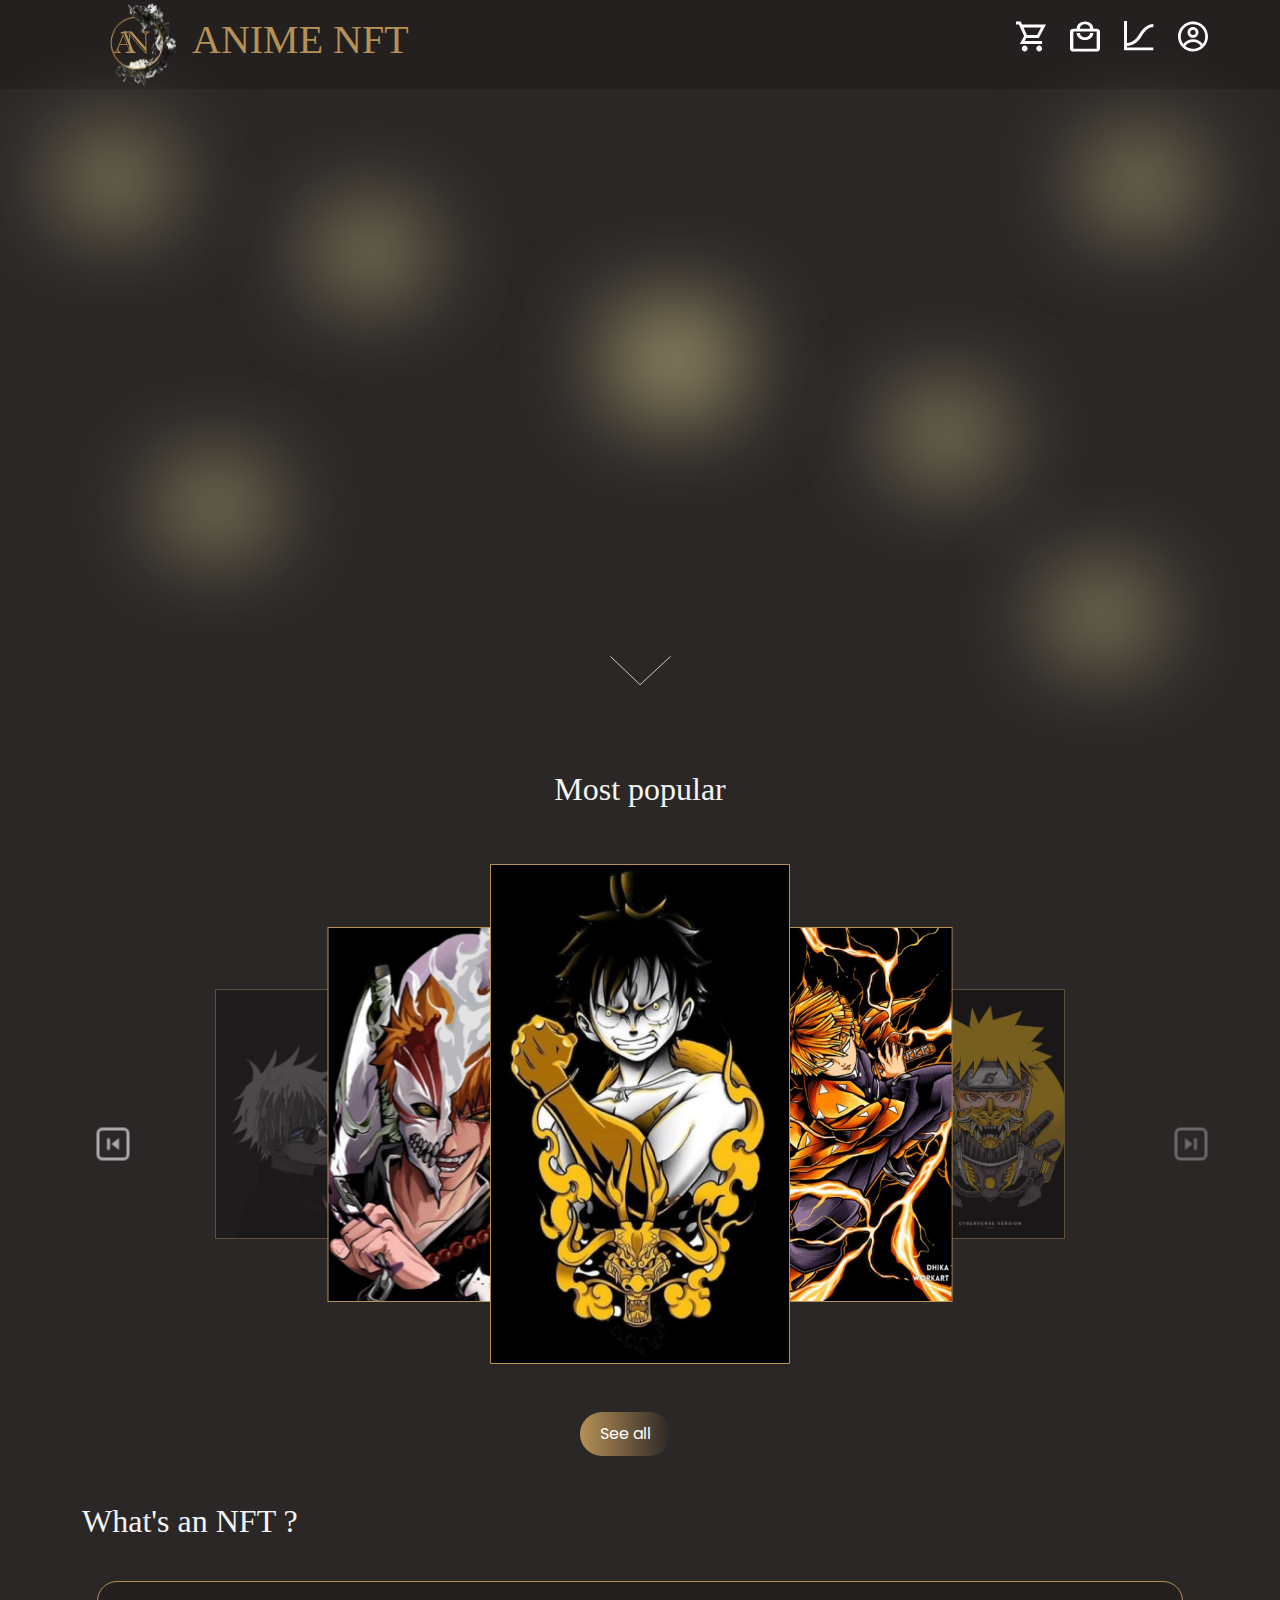
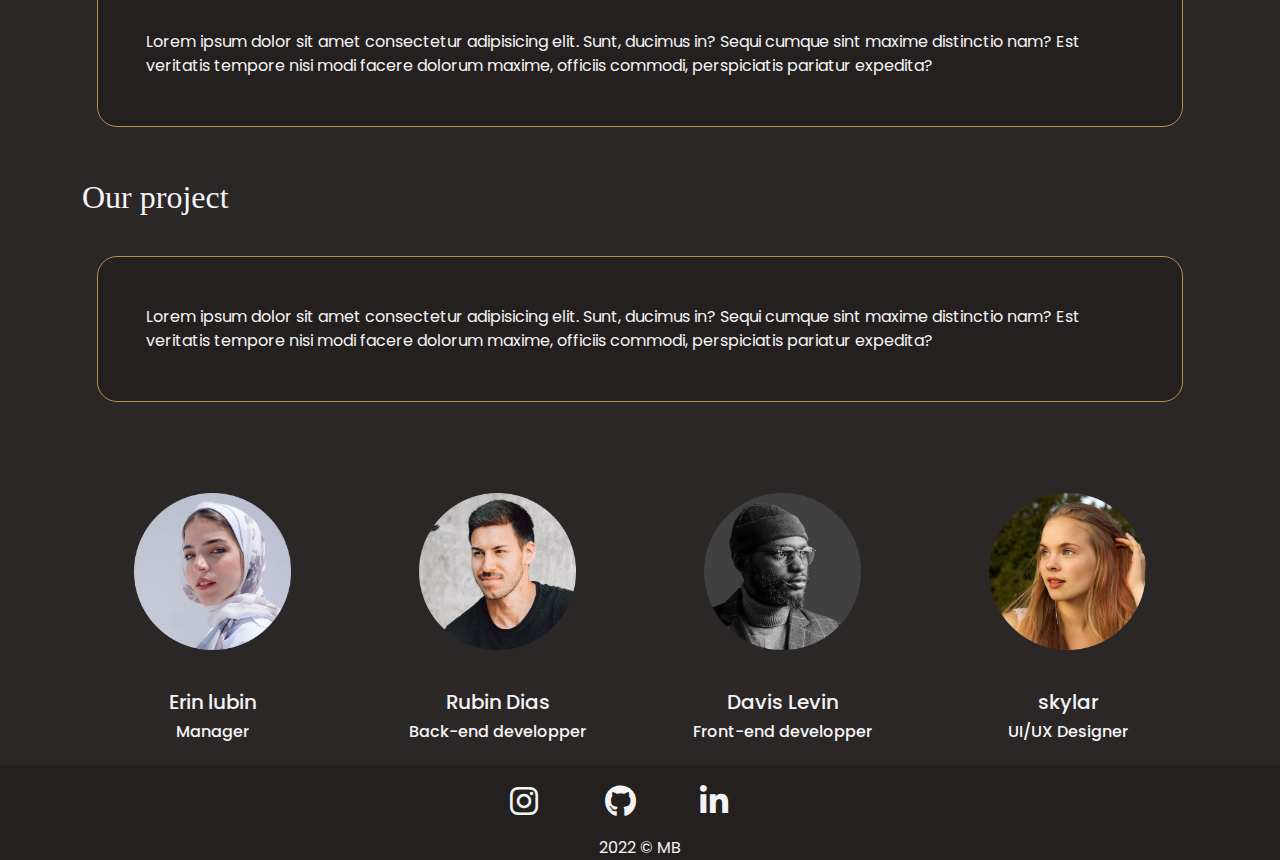
==== commit 61ed3a94: "ajout du caroussel et le texte dynamique" ====
--- a/index.html
+++ b/index.html
@@ -7,7 +7,7 @@
     <meta name="viewport" content="width=device-width, initial-scale=1.0">
     <link rel="stylesheet" href="https://cdnjs.cloudflare.com/ajax/libs/font-awesome/6.1.1/css/all.min.css">
     <link rel="stylesheet" href="css/boostrap.css">
-    <link rel="stylesheet" href="css/carousel.css" />
+    <link rel="stylesheet" href="css/carousel.css"/>
     <link rel="stylesheet" href="css/style.css">
     <title>Page d'accueil</title>
 </head>
@@ -20,14 +20,14 @@
                     <h1>Anime nft</h1>
                 </div>
                 <input type="checkbox" id="burger">
-                <ul class="list-unstyled d-flex align-items-center gap-4">
+                <ul id="burger-menu-list" class="list-unstyled d-flex align-items-center gap-4">
                     <li><a href="#"><svg width="47" height="47" viewBox="0 0 47 47" fill="none"
                                 xmlns="http://www.w3.org/2000/svg">
                                 <path
                                     d="M13.6232 47C12.3744 47 11.3057 46.5402 10.4172 45.6206C9.52715 44.6994 9.08213 43.5925 9.08213 42.3C9.08213 41.0075 9.52715 39.9007 10.4172 38.9795C11.3057 38.0598 12.3744 37.6 13.6232 37.6C14.872 37.6 15.9406 38.0598 16.8292 38.9795C17.7192 39.9007 18.1643 41.0075 18.1643 42.3C18.1643 43.5925 17.7192 44.6994 16.8292 45.6206C15.9406 46.5402 14.872 47 13.6232 47ZM36.3285 47C35.0797 47 34.011 46.5402 33.1225 45.6206C32.2325 44.6994 31.7874 43.5925 31.7874 42.3C31.7874 41.0075 32.2325 39.9007 33.1225 38.9795C34.011 38.0598 35.0797 37.6 36.3285 37.6C37.5773 37.6 38.6467 38.0598 39.5368 38.9795C40.4253 39.9007 40.8696 41.0075 40.8696 42.3C40.8696 43.5925 40.4253 44.6994 39.5368 45.6206C38.6467 46.5402 37.5773 47 36.3285 47ZM11.6932 9.4L17.1425 21.15H33.0362L39.2802 9.4H11.6932ZM5.96014 35.25L12.715 22.56L4.54106 4.7H0V0H7.37923L9.53623 4.7H47L35.7041 25.85H16.1208L13.6232 30.55H40.8696V35.25H5.96014Z"
                                     fill="currentColor" />
                             </svg>
-                        </a></li>
+                        </a><span>kart</span></li>
 
                     <li><a href="#"><svg width="47" height="47" viewBox="0 0 47 47" fill="none"
                                 xmlns="http://www.w3.org/2000/svg">
@@ -35,14 +35,14 @@
                                     d="M41.7778 11.1905H36.5556C36.5556 4.92381 30.8111 0 23.5 0C16.1889 0 10.4444 4.92381 10.4444 11.1905H5.22222C2.35 11.1905 0 13.2048 0 15.6667V42.5238C0 44.9857 2.35 47 5.22222 47H41.7778C44.65 47 47 44.9857 47 42.5238V15.6667C47 13.2048 44.65 11.1905 41.7778 11.1905ZM23.5 4.47619C27.9389 4.47619 31.3333 7.38571 31.3333 11.1905H15.6667C15.6667 7.38571 19.0611 4.47619 23.5 4.47619ZM41.7778 42.5238H5.22222V15.6667H41.7778V42.5238ZM23.5 24.619C19.0611 24.619 15.6667 21.7095 15.6667 17.9048H10.4444C10.4444 24.1714 16.1889 29.0952 23.5 29.0952C30.8111 29.0952 36.5556 24.1714 36.5556 17.9048H31.3333C31.3333 21.7095 27.9389 24.619 23.5 24.619Z"
                                     fill="currentColor" />
                             </svg>
-                        </a></li>
+                        </a><span>Marketplace</span> </li>
                     <li><a href="#"><svg width="44" height="44" viewBox="0 0 47 47" fill="none"
                                 xmlns="http://www.w3.org/2000/svg">
                                 <path
                                     d="M4.68095 39.0711V41.3638H45.9492V45.9492H0.0955811V0.09552H4.68095V34.4858C11.559 34.4858 18.437 29.9004 23.2517 21.6467C30.1297 10.1833 37.6956 4.68089 45.9492 4.68089V9.26625C39.5297 9.26625 33.3395 14.0809 27.3785 24.1687C21.4175 33.5687 13.1639 39.0711 4.68095 39.0711Z"
                                     fill="currentColor" />
                             </svg>
-                        </a></li>
+                        </a><span>Dashboard</span></li>
                     <li><a href="#"><svg width="47" height="47" viewBox="0 0 47 47" fill="none"
                                 xmlns="http://www.w3.org/2000/svg">
                                 <path fill-rule="evenodd" clip-rule="evenodd"
@@ -52,11 +52,11 @@
                                     d="M23.5 0C10.5216 0 0 10.5216 0 23.5C0 36.4784 10.5216 47 23.5 47C36.4784 47 47 36.4784 47 23.5C47 10.5216 36.4784 0 23.5 0ZM4.27273 23.5C4.27273 27.965 5.79595 32.0754 8.34891 35.3397C10.1418 32.9852 12.4548 31.0771 15.1072 29.7645C17.7595 28.4518 20.6795 27.7702 23.6389 27.7727C26.56 27.77 29.4432 28.434 32.0688 29.7142C34.6944 30.9945 36.9932 32.8571 38.79 35.1603C40.641 32.7325 41.8873 29.8989 42.4258 26.8938C42.9643 23.8887 42.7795 20.7986 41.8866 17.8792C40.9937 14.9597 39.4185 12.2949 37.2913 10.1051C35.164 7.91529 32.5459 6.26352 29.6535 5.28645C26.7612 4.30938 23.6777 4.0351 20.6583 4.48631C17.6389 4.93751 14.7704 6.10122 12.29 7.88116C9.80964 9.6611 7.78878 12.0061 6.39463 14.7221C5.00047 17.4381 4.27311 20.4471 4.27273 23.5ZM23.5 42.7273C19.0862 42.7339 14.8056 41.2155 11.3825 38.4289C12.7604 36.4565 14.5942 34.8461 16.7281 33.7346C18.8621 32.6232 21.2329 32.0437 23.6389 32.0455C26.0148 32.0436 28.357 32.6085 30.4708 33.6935C32.5846 34.7785 34.4091 36.3521 35.7926 38.2836C32.343 41.1607 27.9919 42.7336 23.5 42.7273Z"
                                     fill="currentColor" />
                             </svg>
-                        </a></li>
+                        </a><span>profile</span></li>
                 </ul>
             </div>
         </nav>
-
+<div id="header-section">
         <div class="container">
             <div class="blur"></div>
             <div class="blur"></div>
@@ -73,6 +73,7 @@
                 <p class="anim-txt"></p>
             </div>
         </div>
+    </div>
         <img id="flèche" src="img/flèche_bas.svg" alt="flèche vers le bas">
     </header>
     <main>
--- a/css/style.css
+++ b/css/style.css
@@ -47,9 +47,9 @@
 *CSS PAR SECTION
 ********************************** */
 /* **************************** HEADER ****************************************************************** */
-header {
+#header-section {
   background-color: var(--grey);
-  height: 100vh;
+  height: 65vh;
 }
 nav {
   background-color: rgba(0, 0, 0, 0.156);
@@ -86,6 +86,7 @@
   font-size: 2.5rem;
   margin-bottom: 20px;
   width: fit-content;
+  margin-top: 100px;
 }
 
 .anim-txt::after {
@@ -98,6 +99,9 @@
 .afterActive.anim-txt::after {
   visibility: visible;
 }
+#burger-menu-list span{
+  display: none;
+}
 
 /* ***************************************  effet blur du backgroud *************************** */
 header div.blur {
@@ -159,6 +163,7 @@
 .fa-ethereum, .bi-heart{
   font-size: 24px;
   color: var(--gold);
+  font-size: 2rem;
 }
 #carte div {
   box-sizing: border-box;
@@ -362,6 +367,17 @@
   header nav #burger:checked + ul {
     height: auto;
   }
+  #burger-menu-list{
+    position: absolute;
+    left: 90%;
+    top: 10%;
+    flex-direction: column;
+    background-color: var(--black_opacity);
+    padding: 20px 30px;
+  }
+  #burger-menu-list span{
+    display: inline-block;
+  }
   /* **************************************** FIN BURGER MENU***************************************************** */
   #team h3 {
     text-align: center;
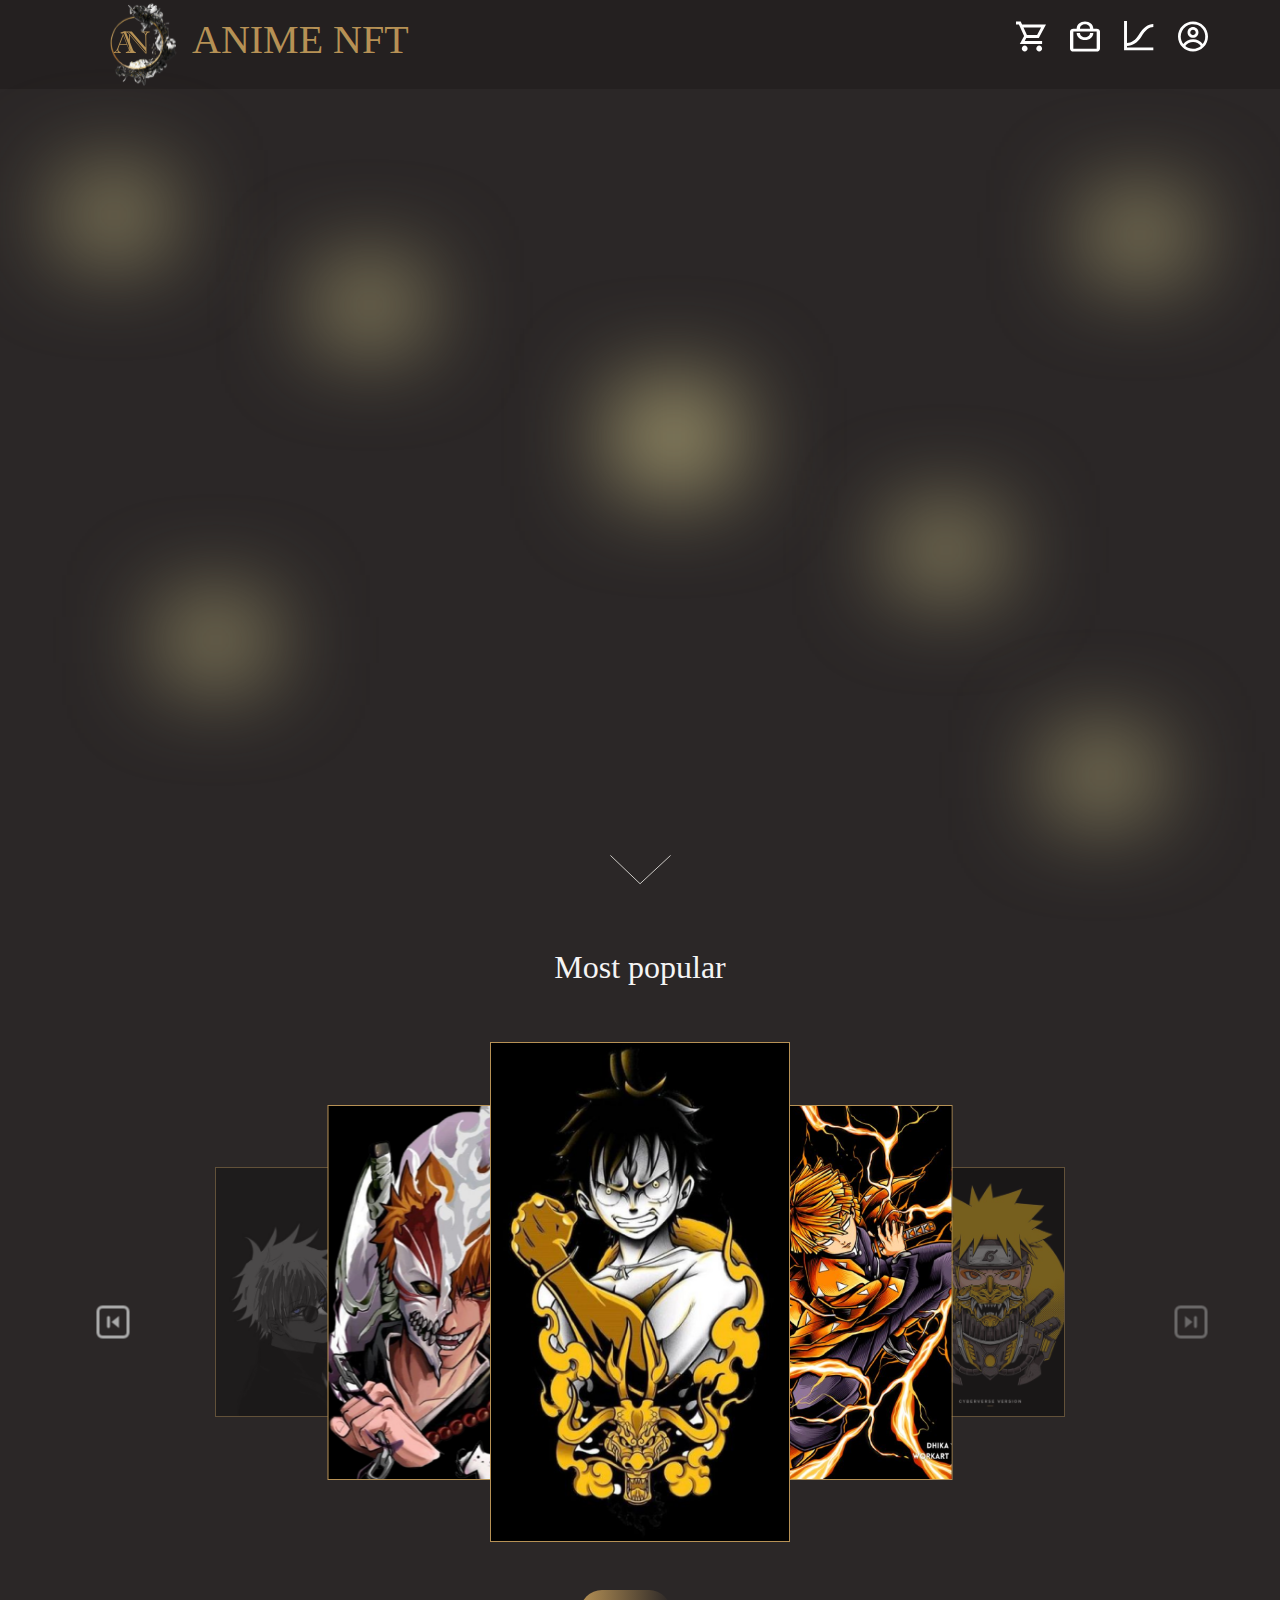
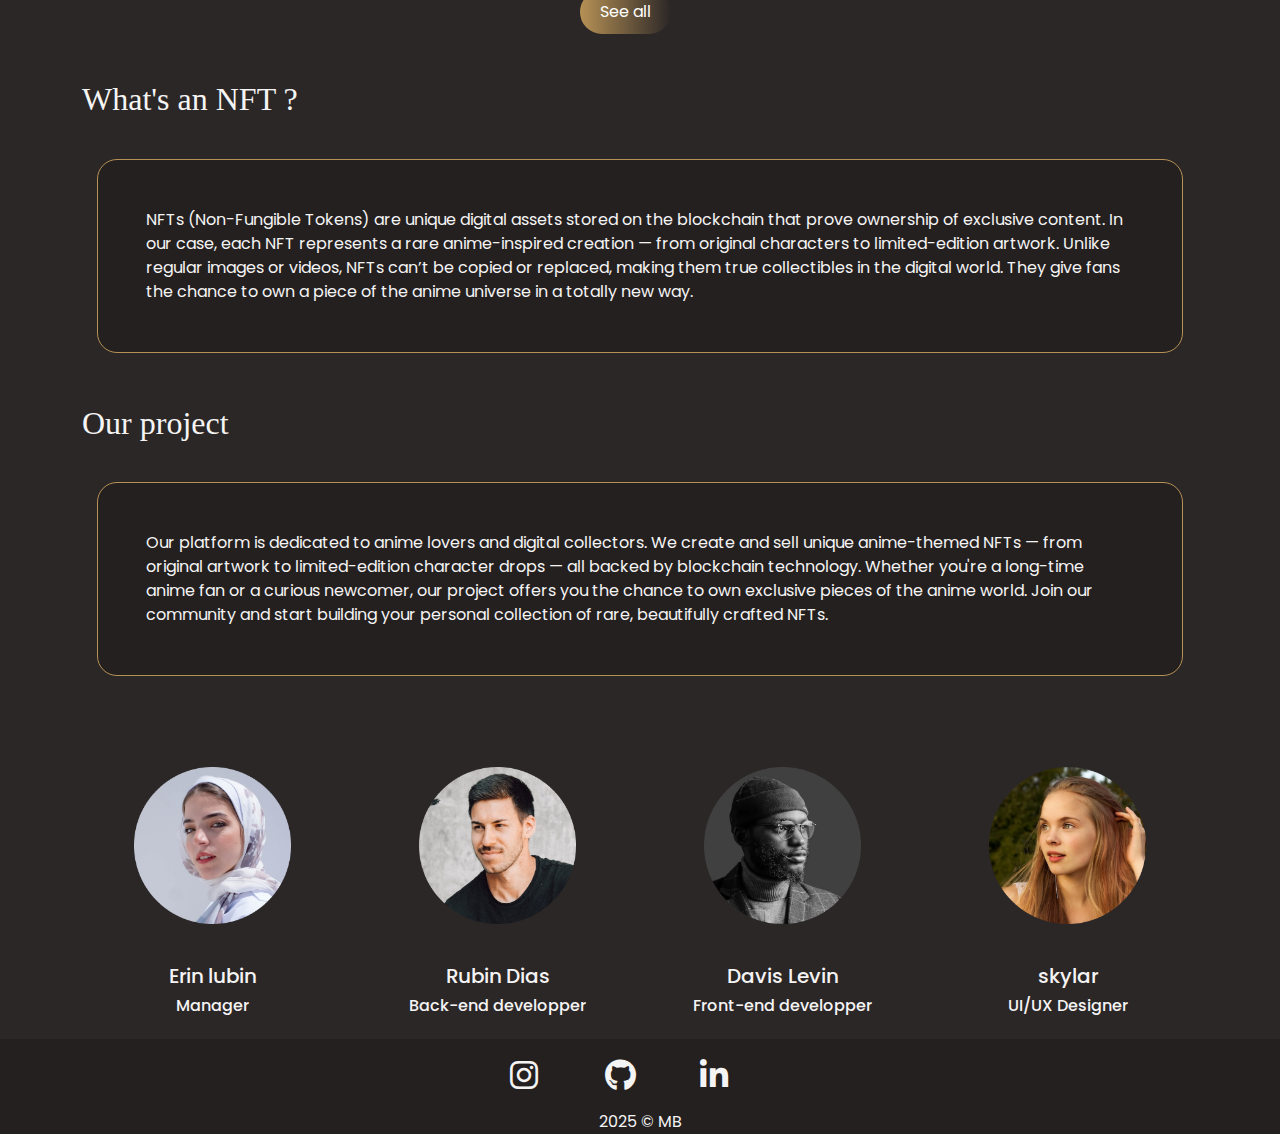
==== commit 506d501e: "ajout des textes" ====
--- a/index.html
+++ b/index.html
@@ -7,7 +7,7 @@
     <meta name="viewport" content="width=device-width, initial-scale=1.0">
     <link rel="stylesheet" href="https://cdnjs.cloudflare.com/ajax/libs/font-awesome/6.1.1/css/all.min.css">
     <link rel="stylesheet" href="css/boostrap.css">
-    <link rel="stylesheet" href="css/carousel.css"/>
+    <link rel="stylesheet" href="css/carousel.css" />
     <link rel="stylesheet" href="css/style.css">
     <title>Page d'accueil</title>
 </head>
@@ -56,25 +56,25 @@
                 </ul>
             </div>
         </nav>
-<div id="header-section">
-        <div class="container">
-            <div class="blur"></div>
-            <div class="blur"></div>
-            <div class="blur"></div>
-            <div class="blur"></div>
-            <div class="blur"></div>
-            <div class="blur"></div>
-            <div class="blur"></div>
+        <div id="header-section">
+            <div class="container">
+                <div class="blur"></div>
+                <div class="blur"></div>
+                <div class="blur"></div>
+                <div class="blur"></div>
+                <div class="blur"></div>
+                <div class="blur"></div>
+                <div class="blur"></div>
 
 
-            <div id="text-header">
-                <p class="anim-txt"></p>
-                <p class="anim-txt"></p>
-                <p class="anim-txt"></p>
+                <div id="text-header">
+                    <p class="anim-txt"></p>
+                    <p class="anim-txt"></p>
+                    <p class="anim-txt"></p>
+                </div>
             </div>
         </div>
-    </div>
-        <img id="flèche" src="img/flèche_bas.svg" alt="flèche vers le bas">
+        <img id="flèche" class="bounce-animation" src="img/flèche_bas.svg" alt="flèche vers le bas">
     </header>
     <main>
         <section id="populaires" class="container">
@@ -87,16 +87,12 @@
         <section id="description" class="container">
             <h2>What's an NFT ?</h2>
             <article>
-                <p class="boxs p-5">Lorem ipsum dolor sit amet consectetur adipisicing elit. Sunt, ducimus in? Sequi cumque sint maxime
-                    distinctio nam? Est veritatis tempore nisi modi facere dolorum maxime, officiis commodi,
-                    perspiciatis pariatur expedita?</p>
+                <p class="boxs p-5">NFTs (Non-Fungible Tokens) are unique digital assets stored on the blockchain that prove ownership of exclusive content. In our case, each NFT represents a rare anime-inspired creation — from original characters to limited-edition artwork. Unlike regular images or videos, NFTs can’t be copied or replaced, making them true collectibles in the digital world. They give fans the chance to own a piece of the anime universe in a totally new way.</p>
             </article>
             <h2>Our project</h2>
             <article>
 
-                <p class="boxs p-5">Lorem ipsum dolor sit amet consectetur adipisicing elit. Sunt, ducimus in? Sequi cumque sint maxime
-                    distinctio nam? Est veritatis tempore nisi modi facere dolorum maxime, officiis commodi,
-                    perspiciatis pariatur expedita?</p>
+                <p class="boxs p-5">Our platform is dedicated to anime lovers and digital collectors. We create and sell unique anime-themed NFTs — from original artwork to limited-edition character drops — all backed by blockchain technology. Whether you're a long-time anime fan or a curious newcomer, our project offers you the chance to own exclusive pieces of the anime world. Join our community and start building your personal collection of rare, beautifully crafted NFTs.</p>
             </article>
         </section>
         <section id="team" class="container">
@@ -126,13 +122,13 @@
     </main>
     <footer>
         <div class="container">
-        <ul class="list-unstyled row justify-content-center align-items-center">
-            <li class="col-1"><i class="fa-brands fa-instagram"></i></li>
-            <li class="col-1"><i class="fa-brands fa-github"></i></li>
-            <li class="col-1"><i class="fa-brands fa-linkedin-in"></i></li>
-        </ul>
-        <p class="text-center">2022 © MB</p>
-    </div>
+            <ul class="list-unstyled row justify-content-center align-items-center">
+                <li class="col-1"><i class="fa-brands fa-instagram"></i></li>
+                <li class="col-1"><i class="fa-brands fa-github"></i></li>
+                <li class="col-1"><i class="fa-brands fa-linkedin-in"></i></li>
+            </ul>
+            <p class="text-center">2025 © MB</p>
+        </div>
     </footer>
     <script src="Js/script.js"></script>
     <script src="Js/carousel.js"></script>
--- a/css/style.css
+++ b/css/style.css
@@ -3,419 +3,425 @@
 *CSS GLOBAL
 ******************************** */
 body {
-  margin: 0;
-  font-family: Poppins;
-  color: #f5f4f4;
-  background-color: var(--grey);
+    margin: 0;
+    font-family: Poppins;
+    color: #f5f4f4;
+    background-color: var(--grey);
 }
 h1,
 h2 {
-  font-family: Ibra Real Nova, serif;
+    font-family: Ibra Real Nova, serif;
 }
 :root {
-  --gold: rgb(182, 145, 85);
-  --grey: rgb(43, 39, 39);
-  --black_opacity: rgba(0, 0, 0, 0.156);
-  /* --main-btn: linear-gradiant(rgba(182, 145, 85)0.8,rgba(43, 39, 39)0.1); */
+    --gold: rgb(182, 145, 85);
+    --grey: rgb(43, 39, 39);
+    --black_opacity: rgba(0, 0, 0, 0.156);
+    /* --main-btn: linear-gradiant(rgba(182, 145, 85)0.8,rgba(43, 39, 39)0.1); */
 }
 a {
-  text-decoration: none;
-  color: white;
+    text-decoration: none;
+    color: white;
 }
 /* ****************************
 * CLASSES GENERALS
 ********************************/
-.boxs{
-  background-color: var(--black_opacity);
-  border: 1px solid var(--gold);
-  border-radius: 20px;
+.boxs {
+    background-color: var(--black_opacity);
+    border: 1px solid var(--gold);
+    border-radius: 20px;
 }
 .main-btn {
-  padding: 10px 20px;
-  background: linear-gradient(
-    to right,
-    rgb(182, 145, 85),
-    rgba(43, 39, 39, 0.088)
-  );
-  border-radius: 30px;
-  transition: 1s;
-  text-align: center;
-}
-
+    padding: 10px 20px;
+    background: linear-gradient(
+        to right,
+        rgb(182, 145, 85),
+        rgba(43, 39, 39, 0.088)
+    );
+    border-radius: 30px;
+    transition: 1s;
+    text-align: center;
+}
 
 /* *******************************
 *CSS PAR SECTION
 ********************************** */
 /* **************************** HEADER ****************************************************************** */
 #header-section {
-  background-color: var(--grey);
-  height: 65vh;
-}
+    background-color: var(--grey);
+}
+header {
+    height: 100vh;
+}
+
 nav {
-  background-color: rgba(0, 0, 0, 0.156);
-  padding-left: 20px;
+    background-color: rgba(0, 0, 0, 0.156);
+    padding-left: 20px;
 }
 nav img {
-  width: 100px;
+    width: 100px;
 }
 header nav #burger {
-  display: none;
+    display: none;
 }
 header li img {
-  width: 25px;
+    width: 25px;
 }
 nav h1 {
-  color: var(--gold);
-  text-transform: uppercase;
-  white-space: nowrap;
+    color: var(--gold);
+    text-transform: uppercase;
+    white-space: nowrap;
 }
 nav li a {
-  color: rgb(255, 255, 255);
+    color: rgb(255, 255, 255);
 }
 nav li a:hover {
-  color: var(--gold);
+    color: var(--gold);
 }
 nav li a svg {
-  width: 30px;
+    width: 30px;
 }
 .animation-texte-container {
-  margin-left: 15%;
+    margin-left: 15%;
 }
 
 .anim-txt {
-  font-size: 2.5rem;
-  margin-bottom: 20px;
-  width: fit-content;
-  margin-top: 100px;
+    font-size: 2.5rem;
+    margin-bottom: 20px;
+    width: fit-content;
+    margin-top: 10px;
 }
 
 .anim-txt::after {
-  visibility: hidden;
-  content: "";
-  margin-left: 5px;
-  border-right: 4px solid #fff;
+    visibility: hidden;
+    content: "";
+    margin-left: 5px;
+    border-right: 4px solid #fff;
 }
 
 .afterActive.anim-txt::after {
-  visibility: visible;
-}
-#burger-menu-list span{
-  display: none;
-}
-
+    visibility: visible;
+}
+#burger-menu-list span {
+    display: none;
+}
 /* ***************************************  effet blur du backgroud *************************** */
 header div.blur {
-  position: absolute;
-  width: 100px;
-  height: 70px;
-  background: rgba(173, 163, 117, 1);
-  filter: blur(47.5px);
-  z-index: 1;
+    position: absolute;
+    width: 100px;
+    height: 70px;
+    background: rgba(173, 163, 117, 1);
+    filter: blur(47.5px);
+    z-index: 1;
 }
 header div.blur:nth-of-type(1) {
-  left: 5%;
-  top: 20%;
+    left: 5%;
+    top: 20%;
 }
 header div.blur:nth-of-type(2) {
-  position: absolute;
-  left: 25%;
-  top: 30%;
+    position: absolute;
+    left: 25%;
+    top: 30%;
 }
 header div.blur:nth-of-type(3) {
-  position: absolute;
-  left: 48%;
-  top: 43%;
-  width: 120px;
-  height: 100px;
+    position: absolute;
+    left: 48%;
+    top: 43%;
+    width: 120px;
+    height: 100px;
 }
 header div.blur:nth-of-type(4) {
-  position: absolute;
-  left: 70%;
-  bottom: 35%;
+    position: absolute;
+    left: 70%;
+    bottom: 35%;
 }
 header div.blur:nth-of-type(5) {
-  position: absolute;
-  right: 10%;
-  bottom: 10%;
+    position: absolute;
+    right: 10%;
+    bottom: 10%;
 }
 header div.blur:nth-of-type(6) {
-  position: absolute;
-  left: 13%;
-  bottom: 25%;
+    position: absolute;
+    left: 13%;
+    bottom: 25%;
 }
 header div.blur:nth-of-type(7) {
-  position: absolute;
-  right: 7%;
-  bottom: 70%;
+    position: absolute;
+    right: 7%;
+    bottom: 70%;
 }
 #flèche {
-  position: absolute;
-  height: 30px;
-  left: calc(50% - 30px);
-  bottom: 5%;
+    position: absolute;
+    height: 30px;
+    left: calc(50% - 30px);
+    top: 95%;
 }
 /* *************************** SECTION CARDS**************************************** */
-#carte ul li img{
-  object-fit: cover;
-  margin: 20px 5px;
-  border-radius: 10px;
-}
-.fa-ethereum, .bi-heart{
-  font-size: 24px;
-  color: var(--gold);
-  font-size: 2rem;
+#carte ul li img {
+    object-fit: cover;
+    margin: 20px 5px;
+    border-radius: 10px;
+}
+.fa-ethereum,
+.bi-heart {
+    font-size: 24px;
+    color: var(--gold);
+    font-size: 2rem;
 }
 #carte div {
-  box-sizing: border-box;
+    box-sizing: border-box;
 }
 /* *********************************** SECTION 2 DESCRIPTION ************************************* */
 #description {
-  margin-top: 90px;
+    margin-top: 90px;
 }
 
 #description article {
-  margin-top: 30px;
-  margin-bottom: 25px;
-  padding: 10px 15px;
+    margin-top: 30px;
+    margin-bottom: 25px;
+    padding: 10px 15px;
 }
 
 /* ******************************** SECTION 1  POPULAIRES******************* */
 .small_img {
-  width: 170px;
-  height: 290px;
+    width: 170px;
+    height: 290px;
 }
 .mid_img {
-  width: 180px;
-  height: 420px;
+    width: 180px;
+    height: 420px;
 }
 .big_img {
-  width: 280px;
-  height: 470px;
+    width: 280px;
+    height: 470px;
 }
 .carousel {
-  --carousel-item-height: 250px;
-  --carousel-height: 500px;
+    --carousel-item-height: 250px;
+    --carousel-height: 500px;
 }
 .carousel-item {
-  border: 1px solid var(--gold);
-  display: block;
-  object-fit: cover;
-  box-shadow: none;
+    border: 1px solid var(--gold);
+    display: block;
+    object-fit: cover;
+    box-shadow: none;
 }
 .carousel-controls {
-  justify-content: space-between;
-  position: absolute;
-  width: 100%;
-  top: 50%;
-  transform: translateY(-50%);
+    justify-content: space-between;
+    position: absolute;
+    width: 100%;
+    top: 50%;
+    transform: translateY(-50%);
 }
 #populaires a.main-btn {
-  position: absolute;
-  left: calc(50% - 60px);
+    position: absolute;
+    left: calc(50% - 60px);
 }
 
 /* ******************************** SECTION 3  TEAM  ********************************** */
 #team img {
-  width: 150px;
-  margin: 40px 0;
+    width: 150px;
+    margin: 40px 0;
 }
 #team h3 {
-  font-size: 1.25rem;
+    font-size: 1.25rem;
 }
 #team h4 {
-  font-size: 1rem;
-}
-
-
-
+    font-size: 1rem;
+}
 
 /* *********************************** FOOTER ******************************************* */
-footer{
-  background-color: var(--black_opacity);
- padding-top:  20px ;
- margin-bottom: 0;
-}
-footer i{
-  font-size: 2rem;
-}
-footer p{
-  margin-bottom: 0;
+footer {
+    background-color: var(--black_opacity);
+    padding-top: 20px;
+    margin-bottom: 0;
+}
+footer i {
+    font-size: 2rem;
+}
+footer p {
+    margin-bottom: 0;
 }
 
 /* ************************************** KEYFRAMES ***************************************** */
 /* ****************************** DEBUT KEYFRAME CLASS MAIN-BTN ************************ */
 @keyframes btnOver {
-  0% {
-    background: linear-gradient(0deg, var(--gold), var(--black_opacity));
-  }
-  12.5% {
-    background: linear-gradient(
-      22.5deg,
-      var(--gold),
-      var(--black_opacity)
-    );
-  }
-  25% {
-    background: linear-gradient(45deg, var(--gold), var(--black_opacity));
-  }
-  37.5% {
-    background: linear-gradient(
-      67.5deg,
-      var(--gold),
-      var(--black_opacity)
-    );
-  }
-  50% {
-    background: linear-gradient(90deg, var(--gold), var(--black_opacity));
-  }
-  62.5% {
-    background: linear-gradient(
-      112.5deg,
-      var(--gold),
-      var(--black_opacity)
-    );
-  }
-  75% {
-    background: linear-gradient(135deg, var(--gold), var(--black_opacity));
-  }
-  87.5% {
-    background: linear-gradient(
-      157.5deg,
-      var(--gold),
-      rgba(43, 39, 39, 0)
-    );
-  }
-  100% {
-    background: linear-gradient(180deg, var(--gold), var(--black_opacity));
-  }
+    0% {
+        background: linear-gradient(0deg, var(--gold), var(--black_opacity));
+    }
+    12.5% {
+        background: linear-gradient(22.5deg, var(--gold), var(--black_opacity));
+    }
+    25% {
+        background: linear-gradient(45deg, var(--gold), var(--black_opacity));
+    }
+    37.5% {
+        background: linear-gradient(67.5deg, var(--gold), var(--black_opacity));
+    }
+    50% {
+        background: linear-gradient(90deg, var(--gold), var(--black_opacity));
+    }
+    62.5% {
+        background: linear-gradient(
+            112.5deg,
+            var(--gold),
+            var(--black_opacity)
+        );
+    }
+    75% {
+        background: linear-gradient(135deg, var(--gold), var(--black_opacity));
+    }
+    87.5% {
+        background: linear-gradient(157.5deg, var(--gold), rgba(43, 39, 39, 0));
+    }
+    100% {
+        background: linear-gradient(180deg, var(--gold), var(--black_opacity));
+    }
 }
 
 @keyframes btnOut {
-  0% {
-    background: linear-gradient(180deg, var(--gold), var(--black_opacity));
-  }
-  12.5% {
-    background: linear-gradient(
-      157.5deg,
-      var(--gold),
-      var(--black_opacity)
-    );
-  }
-  25% {
-    background: linear-gradient(135deg, var(--gold), var(--black_opacity));
-  }
-  37.5% {
-    background: linear-gradient(
-      112.5deg,
-      var(--gold),
-      var(--black_opacity)
-    );
-  }
-  50% {
-    background: linear-gradient(90deg, var(--gold), rgba(43, 39, 39, 0));
-  }
-  62.5% {
-    background: linear-gradient(
-      67.5deg,
-      var(--gold),
-      var(--black_opacity)
-    );
-  }
-  75% {
-    background: linear-gradient(45deg, var(--gold), var(--black_opacity));
-  }
-  87.5% {
-    background: linear-gradient(
-      22.5deg,
-      var(--gold),
-      var(--black_opacity)
-    );
-  }
-  100% {
-    background: linear-gradient(0deg, var(--gold), var(--black_opacity));
-  }
-}
-/* ****************************** FIN KEYFRAME CLASS MAIN-BTN *************************************************** */
+    0% {
+        background: linear-gradient(180deg, var(--gold), var(--black_opacity));
+    }
+    12.5% {
+        background: linear-gradient(
+            157.5deg,
+            var(--gold),
+            var(--black_opacity)
+        );
+    }
+    25% {
+        background: linear-gradient(135deg, var(--gold), var(--black_opacity));
+    }
+    37.5% {
+        background: linear-gradient(
+            112.5deg,
+            var(--gold),
+            var(--black_opacity)
+        );
+    }
+    50% {
+        background: linear-gradient(90deg, var(--gold), rgba(43, 39, 39, 0));
+    }
+    62.5% {
+        background: linear-gradient(67.5deg, var(--gold), var(--black_opacity));
+    }
+    75% {
+        background: linear-gradient(45deg, var(--gold), var(--black_opacity));
+    }
+    87.5% {
+        background: linear-gradient(22.5deg, var(--gold), var(--black_opacity));
+    }
+    100% {
+        background: linear-gradient(0deg, var(--gold), var(--black_opacity));
+    }
+}
+/* **********************************************************keyframe flèche ******************** */
+@keyframes bounce {
+    0%,
+    20%,
+    50%,
+    80%,
+    100% {
+        transform: translateY(0);
+    }
+    40% {
+        transform: translateY(-10px);
+    }
+    60% {
+        transform: translateY(-5px);
+    }
+}
+
+.bounce-animation {
+    animation: bounce 1s infinite;
+}
+
+/* ****************************** FIN KEYFRAME  *************************************************** */
 /* ***************************** RESPONSIVE MOBILE*************************************************************** */
 @media (max-width: 768px) {
-  .container {
-    width: 90%;
-  }
-  /* ****************** burger menu****************************************************************************** */
-  header nav ul {
-    height: 0;
-    overflow: hidden;
-    display: block;
-    position: absolute;
-  }
-
-  header nav #burger {
-    display: block;
-    appearance: none;
-    font-family: "Font Awesome 5 Free";
-    font-weight: 900;
-    color: white;
-    font-size: 30px;
-    cursor: pointer;
-  }
-  header nav #burger::before {
-    content: "\f0c9";
-  }
-  header nav #burger:checked::before {
-    content: "\f00d";
-  }
-  header nav #burger:checked + ul {
-    height: auto;
-  }
-  #burger-menu-list{
-    position: absolute;
-    left: 90%;
-    top: 10%;
-    flex-direction: column;
-    background-color: var(--black_opacity);
-    padding: 20px 30px;
-  }
-  #burger-menu-list span{
-    display: inline-block;
-  }
-  /* **************************************** FIN BURGER MENU***************************************************** */
-  #team h3 {
-    text-align: center;
-    white-space: none;
-  }
-  #team h3 {
-    text-align: center;
-    white-space: none;
-  }
-  #team img {
-    width: 60%;
-  }
-
-  .team-mob {
-    display: flex;
-    flex-direction: column;
-    align-items: center;
-    justify-content: center;
-  }
+    .container {
+        width: 90%;
+    }
+    /* ****************** burger menu****************************************************************************** */
+    header nav ul {
+        height: 0;
+        overflow: hidden;
+        /* display: block; */
+        position: absolute;
+    }
+
+    header nav #burger {
+        display: block;
+        appearance: none;
+        font-family: "Font Awesome 5 Free";
+        font-weight: 900;
+        color: white;
+        font-size: 30px;
+        cursor: pointer;
+    }
+    header nav #burger::before {
+        content: "\f0c9";
+    }
+    header nav #burger:checked::before {
+        content: "\f00d";
+    }
+    header nav #burger:checked + ul {
+        height: auto;
+        display: flex !important;
+    }
+
+    #burger-menu-list {
+        display: none !important;
+        position: absolute;
+        left: 60%;
+        top: 10%;
+        flex-direction: column;
+        background-color: var(--black_opacity);
+        padding: 20px 30px;
+    }
+    #burger-menu-list span {
+        display: inline-block;
+    }
+    /* **************************************** FIN BURGER MENU***************************************************** */
+    #flèche {
+        display: none;
+    }
+    #team h3 {
+        text-align: center;
+        white-space: none;
+    }
+    #team h3 {
+        text-align: center;
+        white-space: none;
+    }
+    #team img {
+        width: 60%;
+    }
+
+    .team-mob {
+        display: flex;
+        flex-direction: column;
+        align-items: center;
+        justify-content: center;
+    }
 }
 /* ************************************************** RESPONSIVE TAB ********************************************* */
 @media (min-width: 768px) {
-  .anim-txt:nth-of-type(2) {
-    position: relative;
-    left: 35%;
-  }
-
-  .anim-txt:nth-of-type(3) {
-    position: relative;
-    left: 55%;
-  }
-  #text-header {
-    padding-left: 160px;
-    padding-top: 50px;
-  }
-
-  /* ********************** SECTION TEAM************************************************************************** */
-  #team img {
-    width: 60%;
-  }
-}
+    .anim-txt:nth-of-type(2) {
+        position: relative;
+        left: 35%;
+    }
+
+    .anim-txt:nth-of-type(3) {
+        position: relative;
+        left: 55%;
+    }
+    #text-header {
+        padding-left: 160px;
+        padding-top: 50px;
+    }
+
+    /* ********************** SECTION TEAM************************************************************************** */
+    #team img {
+        width: 60%;
+    }
+}
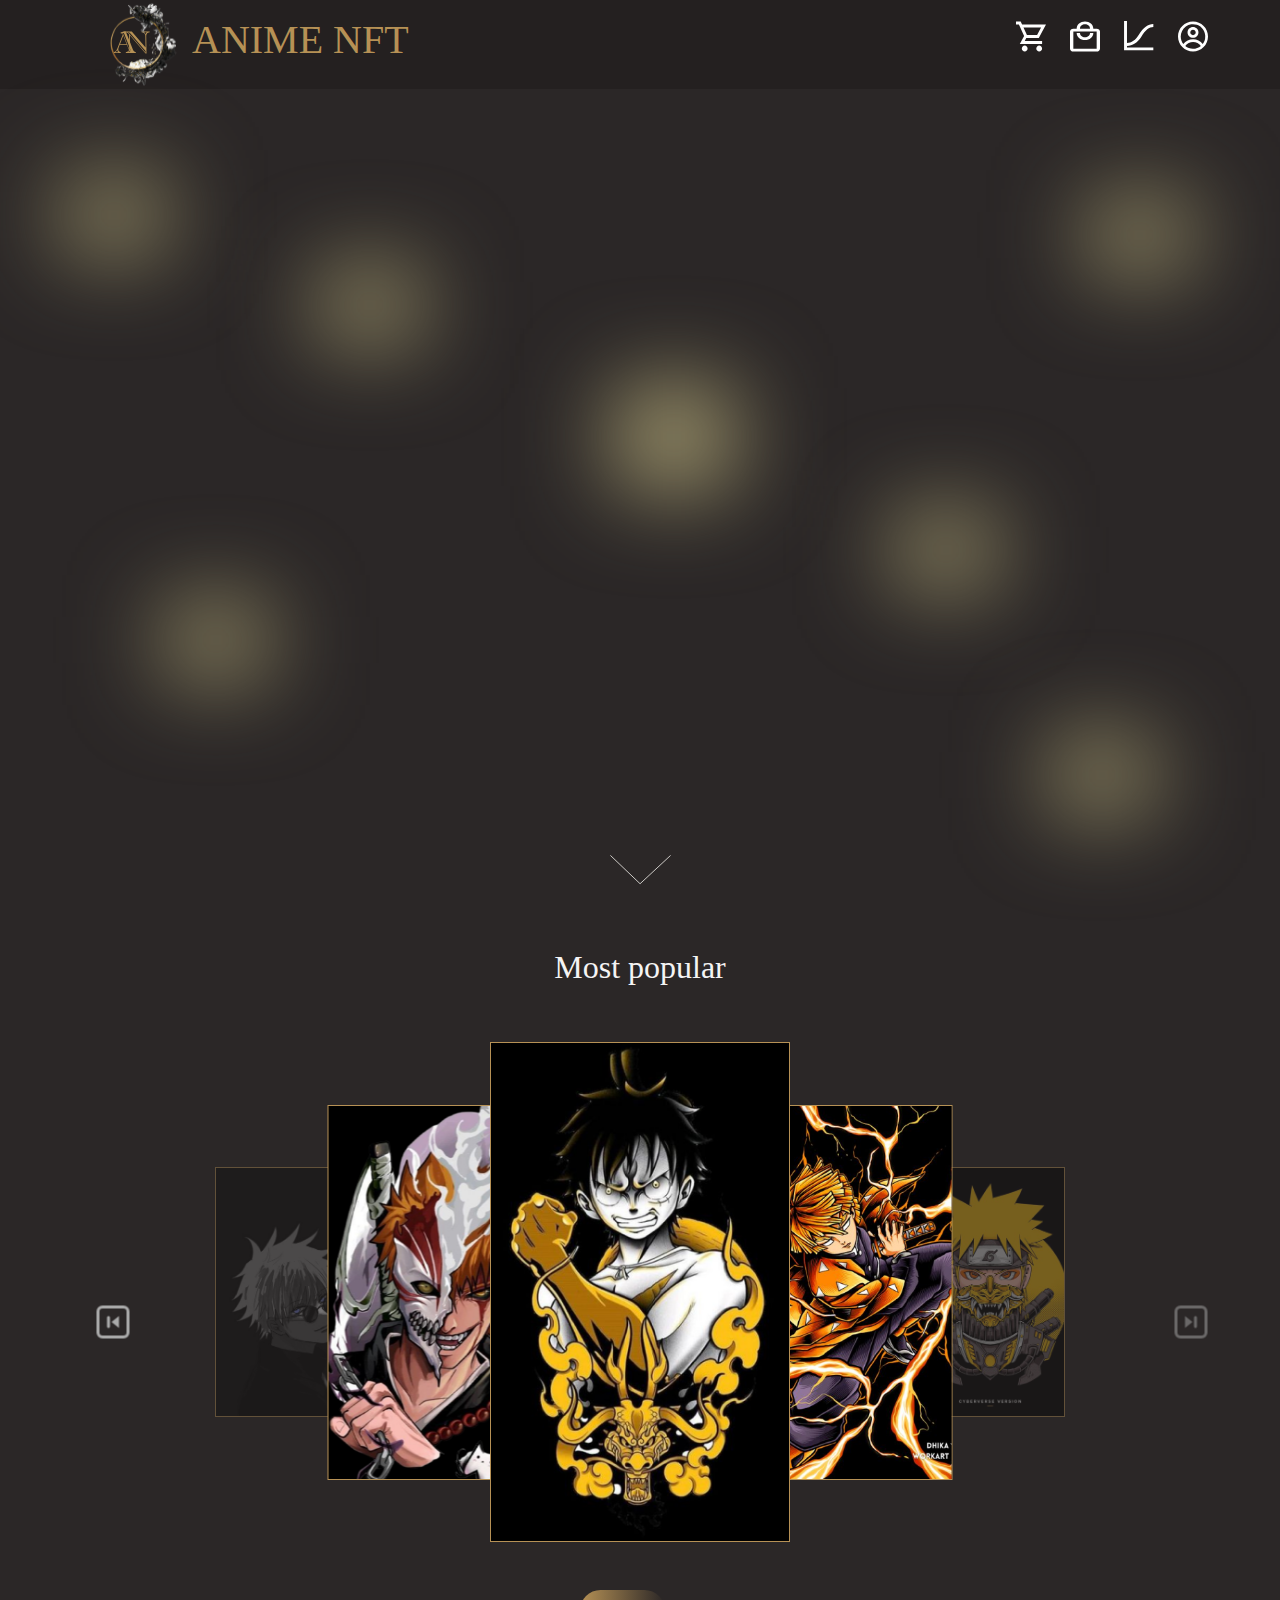
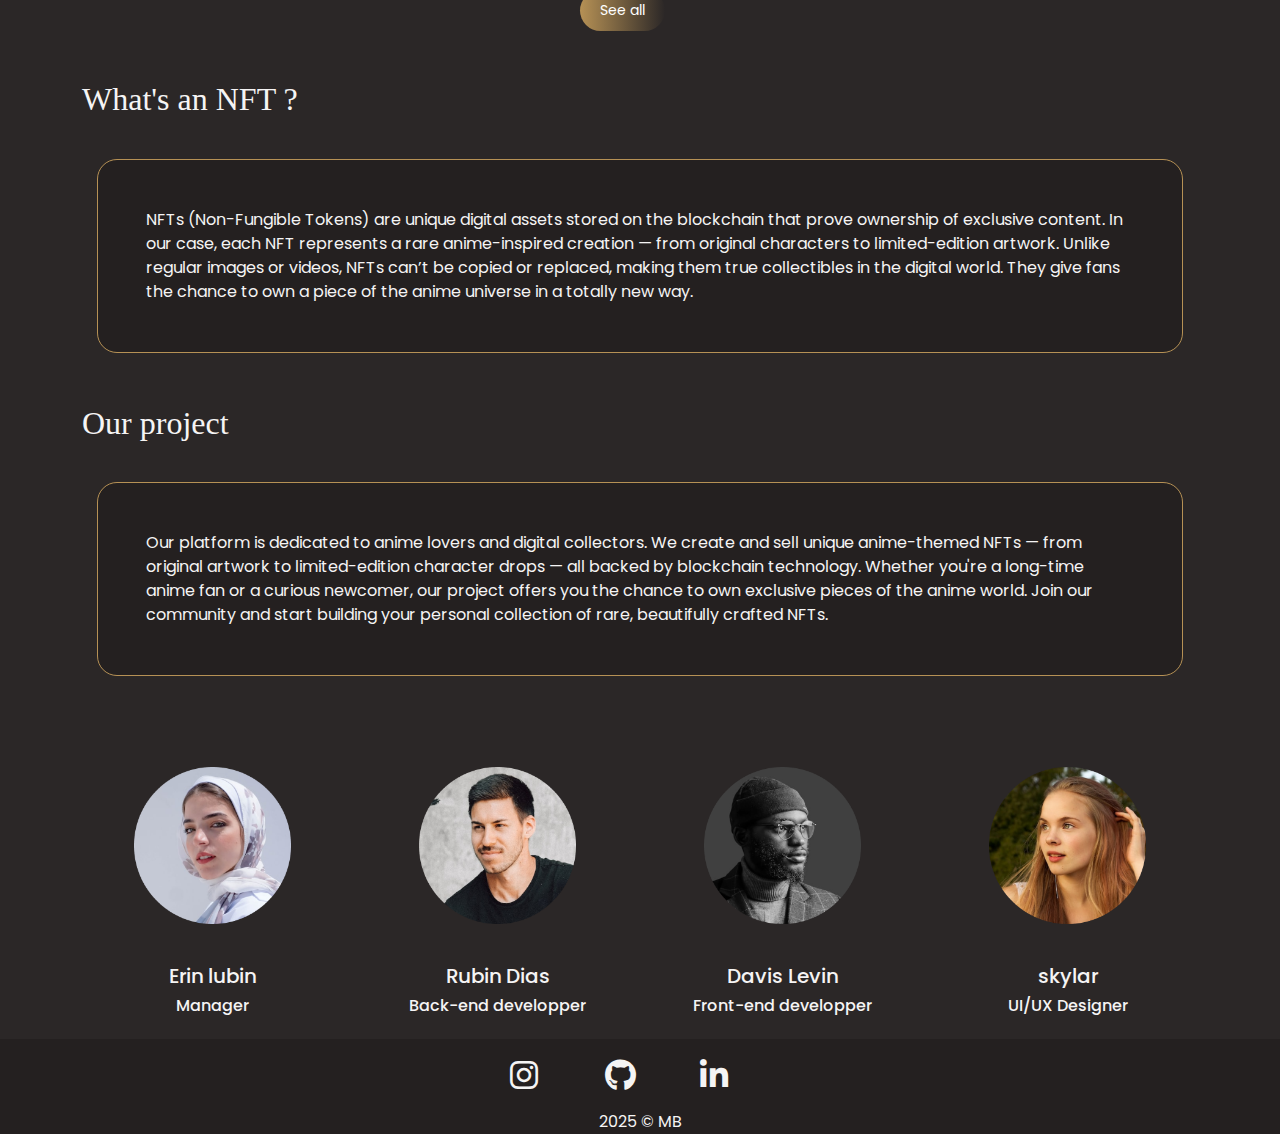
==== commit 96685c81: "modif header hieght" ====
--- a/index.html
+++ b/index.html
@@ -13,7 +13,7 @@
 </head>
 
 <body>
-    <header class="position-relative">
+    <header class="position-relative landing_page_header v">
         <nav class="mb-5">
             <div class="container  d-flex justify-content-between align-items-center ">
                 <div class="d-flex align-items-center"> <img src="img/my-logo.svg" alt="logo">
--- a/css/style.css
+++ b/css/style.css
@@ -31,15 +31,27 @@
     border-radius: 20px;
 }
 .main-btn {
-    padding: 10px 20px;
-    background: linear-gradient(
-        to right,
-        rgb(182, 145, 85),
-        rgba(43, 39, 39, 0.088)
-    );
-    border-radius: 30px;
-    transition: 1s;
-    text-align: center;
+  padding: 10px 20px;
+  background: linear-gradient(
+    to right,
+    rgb(182, 145, 85),
+    rgba(43, 39, 39, 0.088)
+  );
+  border-radius: 30px;
+  transition: 1s;
+  text-align: center;
+  font-size: 14px;
+}
+
+.icon-center {
+  max-width: 20px;
+  max-height: 20px;
+  width: 100%;
+  height: 100%;
+  display: flex;
+  align-items: center;
+  justify-content: center;
+  font-size: 1.2rem; /* ajuste si besoin */
 }
 
 /* *******************************
@@ -49,7 +61,7 @@
 #header-section {
     background-color: var(--grey);
 }
-header {
+.landing_page_header {
     height: 100vh;
 }
 
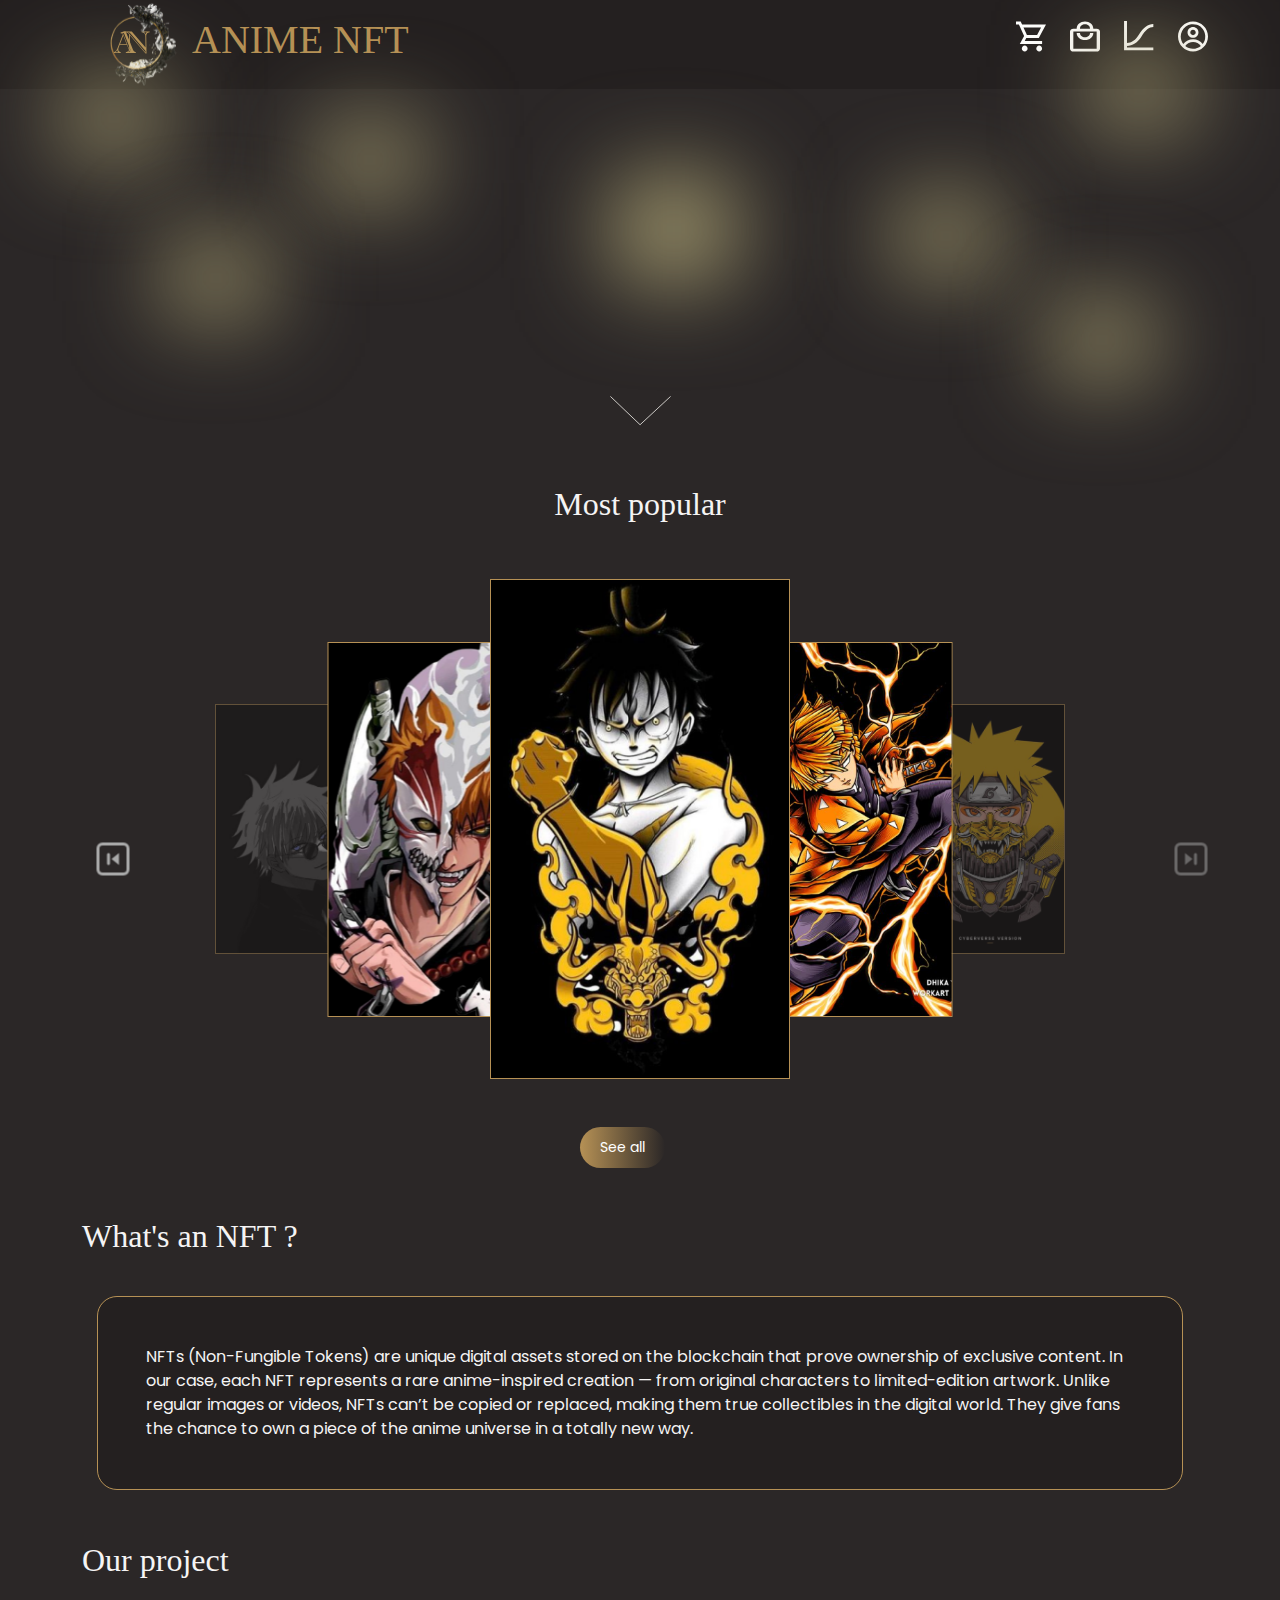
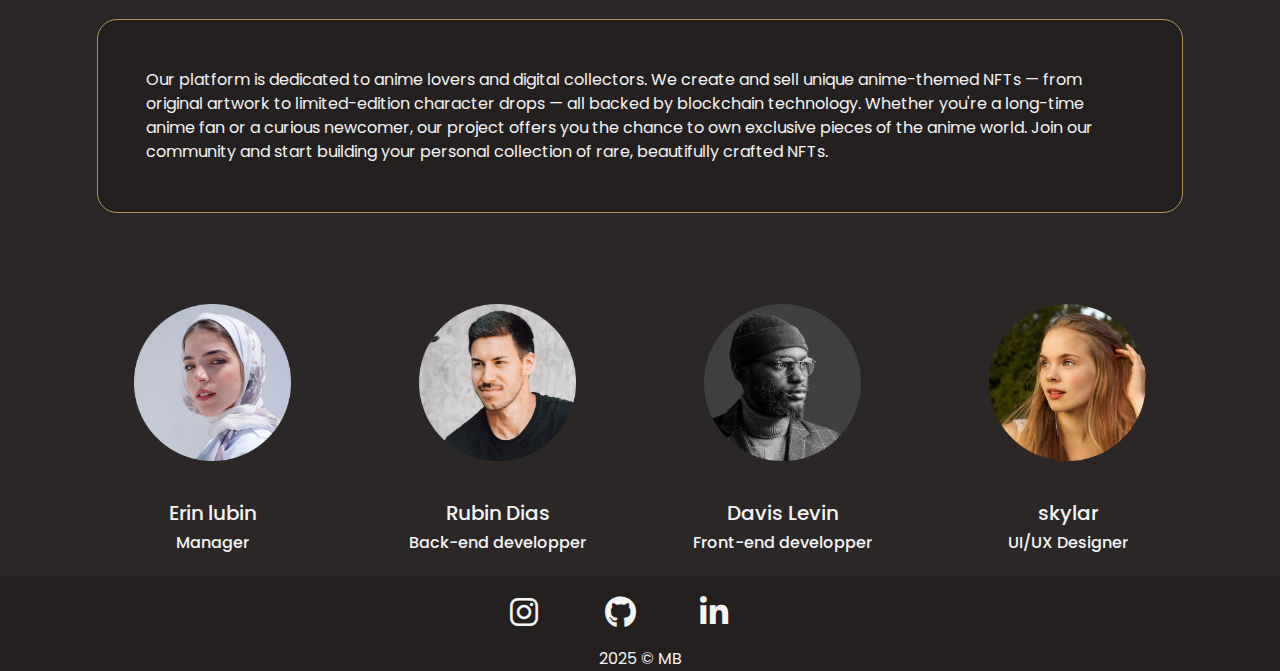
==== commit ec691f46: "update market header" ====
--- a/index.html
+++ b/index.html
@@ -13,15 +13,16 @@
 </head>
 
 <body>
-    <header class="position-relative landing_page_header v">
+    <header class="position-relative">
         <nav class="mb-5">
             <div class="container  d-flex justify-content-between align-items-center ">
-                <div class="d-flex align-items-center"> <img src="img/my-logo.svg" alt="logo">
+                <a href="#" class="d-flex align-items-center"> 
+                    <img src="img/my-logo.svg" alt="logo">
                     <h1>Anime nft</h1>
-                </div>
+                </a>
                 <input type="checkbox" id="burger">
                 <ul id="burger-menu-list" class="list-unstyled d-flex align-items-center gap-4">
-                    <li><a href="#"><svg width="47" height="47" viewBox="0 0 47 47" fill="none"
+                    <li><a href="market.html"><svg width="47" height="47" viewBox="0 0 47 47" fill="none"
                                 xmlns="http://www.w3.org/2000/svg">
                                 <path
                                     d="M13.6232 47C12.3744 47 11.3057 46.5402 10.4172 45.6206C9.52715 44.6994 9.08213 43.5925 9.08213 42.3C9.08213 41.0075 9.52715 39.9007 10.4172 38.9795C11.3057 38.0598 12.3744 37.6 13.6232 37.6C14.872 37.6 15.9406 38.0598 16.8292 38.9795C17.7192 39.9007 18.1643 41.0075 18.1643 42.3C18.1643 43.5925 17.7192 44.6994 16.8292 45.6206C15.9406 46.5402 14.872 47 13.6232 47ZM36.3285 47C35.0797 47 34.011 46.5402 33.1225 45.6206C32.2325 44.6994 31.7874 43.5925 31.7874 42.3C31.7874 41.0075 32.2325 39.9007 33.1225 38.9795C34.011 38.0598 35.0797 37.6 36.3285 37.6C37.5773 37.6 38.6467 38.0598 39.5368 38.9795C40.4253 39.9007 40.8696 41.0075 40.8696 42.3C40.8696 43.5925 40.4253 44.6994 39.5368 45.6206C38.6467 46.5402 37.5773 47 36.3285 47ZM11.6932 9.4L17.1425 21.15H33.0362L39.2802 9.4H11.6932ZM5.96014 35.25L12.715 22.56L4.54106 4.7H0V0H7.37923L9.53623 4.7H47L35.7041 25.85H16.1208L13.6232 30.55H40.8696V35.25H5.96014Z"
